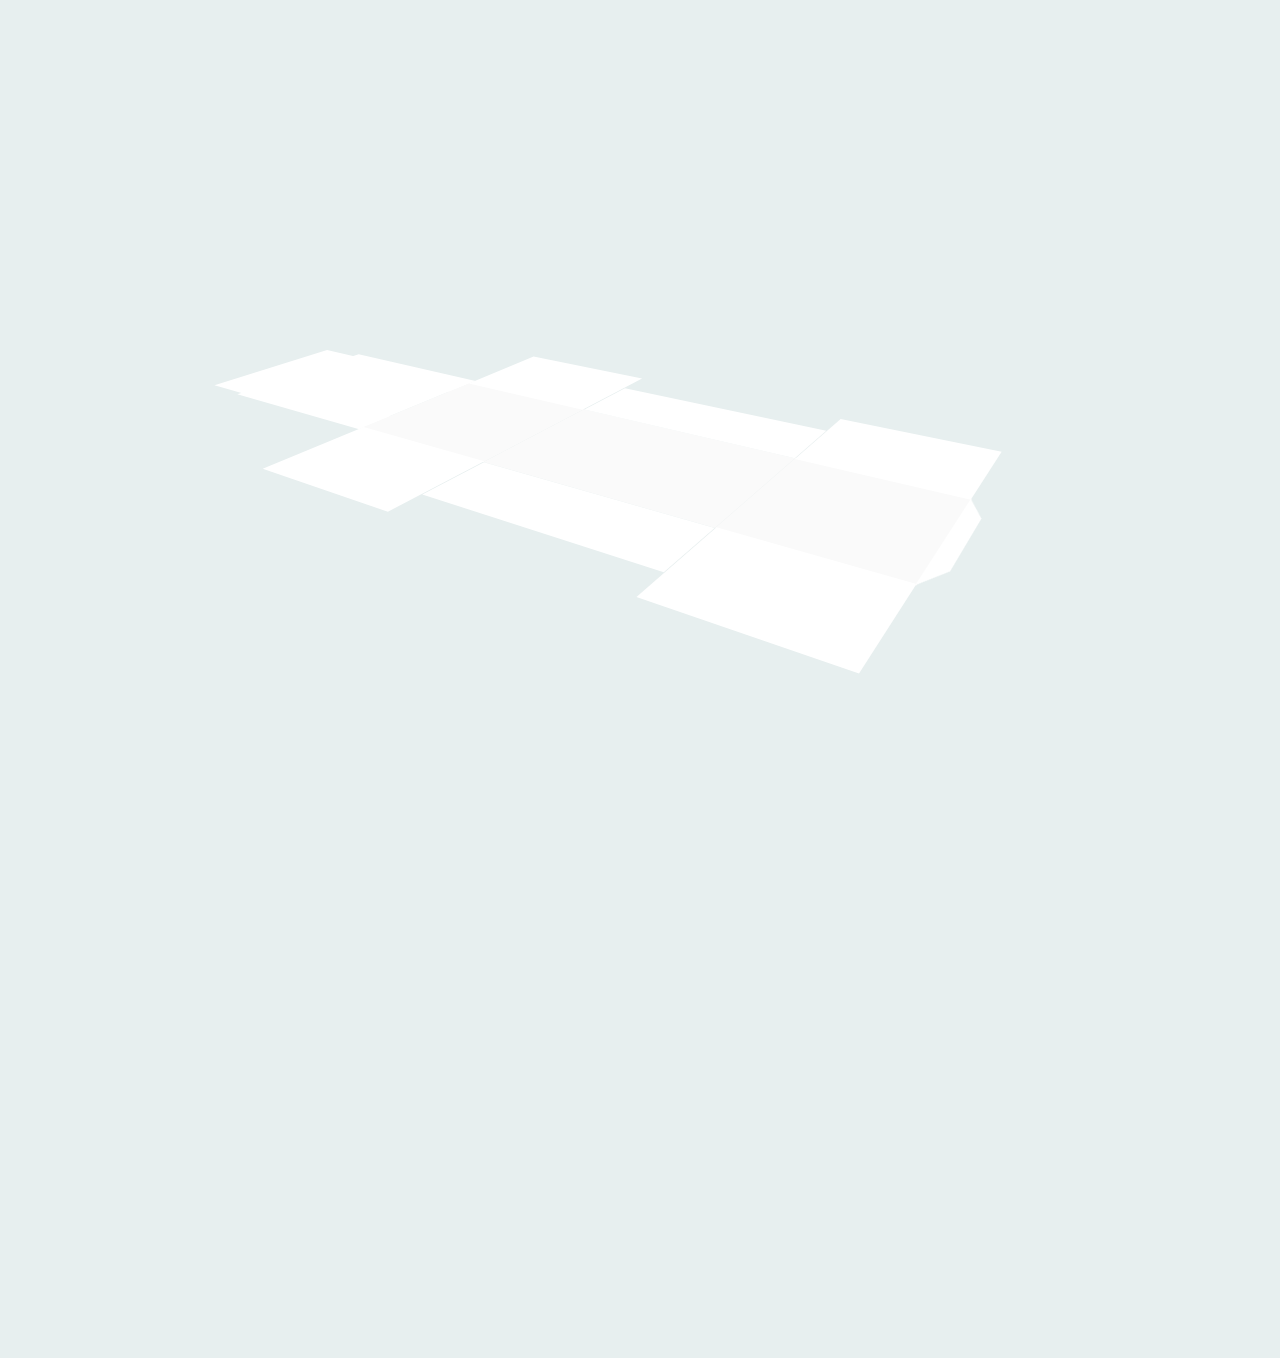
==== box/box.html @ 8218059a "box upload" ====
<!DOCTYPE html>
<html lang="en">
<head>
    <meta charset="UTF-8">
    <meta http-equiv="X-UA-Compatible" content="IE=edge">
    <meta name="viewport" content="width=device-width, initial-scale=1.0">
    <title>Document</title>
    <link rel="stylesheet" href="css/box.css">
</head>
<body>
    <input id="package" type="checkbox"/>
    <input id="one" type="radio" name="size"/>
    <!-- <label class="size-label one" for="one">S</label> -->
    <input id="two" type="radio" name="size">
    <!-- <label class="size-label two" for="two">M</label> -->
    <input id="three" type="radio" name="size"  checked="checked"/>
    <!-- <label class="size-label three" for="three">L</label> -->
    <input id="four" type="radio" name="size"/>
    <!-- <label class="size-label four" for="four">XL</label> -->
    <label class="close" for="package">Close Package</label>
    <label class="open" for="package">Open Package</label>
    <div class="scene">
    <div class="package__wrapper">
        <div class="package__shadow"></div>
        <div class="package">
        <div class="package__content">
            <img class="package__icon package__icon--1" src="img/goat1.png" alt="염소 배받이">
            <img class="package__icon package__icon--2" src="img/goat2.png" alt="염소 뒷다리">
            <img class="package__icon package__icon--3" src="img/goat3.png" alt="염소 앞다리">
            <img class="package__icon package__icon--4" src="img/goat4.png" alt="염소 갈비">
            <!-- <svg class="package__icon package__icon--css" role="img" viewBox="0 0 24 24" xmlns="http://www.w3.org/2000/svg">
            <title>CSS3
                
            </title>
            <path d="M1.5 0h21l-1.91 21.563L11.977 24l-8.565-2.438L1.5 0zm17.09 4.413L5.41 4.41l.213 2.622 10.125.002-.255 2.716h-6.64l.24 2.573h6.182l-.366 3.523-2.91.804-2.956-.81-.188-2.11h-2.61l.29 3.855L12 19.288l5.373-1.53L18.59 4.414z"></path>
            </svg> -->
            <!-- <svg class="package__icon package__icon--html" role="img" viewBox="0 0 24 24" xmlns="http://www.w3.org/2000/svg">
            <title>HTML5</title>
            <path d="M1.5 0h21l-1.91 21.563L11.977 24l-8.564-2.438L1.5 0zm7.031 9.75l-.232-2.718 10.059.003.23-2.622L5.412 4.41l.698 8.01h9.126l-.326 3.426-2.91.804-2.955-.81-.188-2.11H6.248l.33 4.171L12 19.351l5.379-1.443.744-8.157H8.531z"></path>
            </svg> -->
            <!-- <svg class="package__icon package__icon--js" role="img" viewBox="0 0 24 24" xmlns="http://www.w3.org/2000/svg">
            <title>JavaScript</title>
            <path d="M0 0h24v24H0V0zm22.034 18.276c-.175-1.095-.888-2.015-3.003-2.873-.736-.345-1.554-.585-1.797-1.14-.091-.33-.105-.51-.046-.705.15-.646.915-.84 1.515-.66.39.12.75.42.976.9 1.034-.676 1.034-.676 1.755-1.125-.27-.42-.404-.601-.586-.78-.63-.705-1.469-1.065-2.834-1.034l-.705.089c-.676.165-1.32.525-1.71 1.005-1.14 1.291-.811 3.541.569 4.471 1.365 1.02 3.361 1.244 3.616 2.205.24 1.17-.87 1.545-1.966 1.41-.811-.18-1.26-.586-1.755-1.336l-1.83 1.051c.21.48.45.689.81 1.109 1.74 1.756 6.09 1.666 6.871-1.004.029-.09.24-.705.074-1.65l.046.067zm-8.983-7.245h-2.248c0 1.938-.009 3.864-.009 5.805 0 1.232.063 2.363-.138 2.711-.33.689-1.18.601-1.566.48-.396-.196-.597-.466-.83-.855-.063-.105-.11-.196-.127-.196l-1.825 1.125c.305.63.75 1.172 1.324 1.517.855.51 2.004.675 3.207.405.783-.226 1.458-.691 1.811-1.411.51-.93.402-2.07.397-3.346.012-2.054 0-4.109 0-6.179l.004-.056z"></path>
            </svg> -->
        </div>
        <div class="package__side package__side--main">
            <div class="package__flap package__flap--top">
            <div class="package__tape package__tape--top"></div>
            </div>
            <div class="package__flap package__flap--bottom">
            <div class="package__tape package__tape--bottom"></div>
            </div>
            <div class="package__side package__side--tabbed">
            <div class="package__flap package__flap--top">
            </div>
            <div class="package__flap package__flap--bottom">
            </div>
            </div>
            <div class="package__side package__side--extra">
            <div class="package__flap package__flap--top">
            </div>
            <div class="package__flap package__flap--bottom">
            </div>
            <div class="package__side package__side--flipped"><span class="package__direction">
                <?xml version="1.0" encoding="UTF-8"?><svg id="_이어_2" xmlns="http://www.w3.org/2000/svg" viewBox="0 0 245.15 152.66"><defs><style>.cls-1{fill:#fff;}.cls-2{fill:#2a2f89;}</style></defs><g id="_이어_1-2"><g><path class="cls-2" d="M122.59,152.65c-7.89,.05-15.76-.38-23.59-1.27-16.08-1.82-31.73-5.43-46.7-11.72-10.49-4.41-20.29-9.99-28.98-17.4-6.86-5.84-12.65-12.56-16.9-20.55C1.75,92.92-.44,83.55,.07,73.6c.58-11.24,4.55-21.27,11.16-30.3,5.77-7.89,12.97-14.26,21.07-19.66,8.92-5.95,18.55-10.44,28.67-13.95,10.5-3.64,21.28-6.11,32.27-7.66,7.6-1.08,15.24-1.7,22.91-1.93,8.46-.25,16.91-.03,25.34,.72,14.31,1.27,28.33,3.97,41.95,8.61,11.08,3.78,21.59,8.72,31.21,15.44,8.8,6.15,16.42,13.45,22.11,22.64,4.31,6.97,7.11,14.49,8.04,22.65,1.22,10.71-.66,20.88-5.51,30.49-4.14,8.2-9.94,15.09-16.84,21.09-7.88,6.85-16.73,12.15-26.21,16.45-10.15,4.6-20.72,7.88-31.61,10.21-7.58,1.62-15.24,2.75-22.97,3.43-6.35,.56-12.7,.87-19.08,.82Z"/><path class="cls-1" d="M122.6,148.71c-8.67,.02-17.32-.49-25.92-1.58-14.33-1.82-28.3-5.11-41.7-10.58-10.25-4.18-19.84-9.49-28.38-16.59-7.1-5.9-13.07-12.75-17.25-21.03-4.2-8.34-6.03-17.16-5.28-26.5,.88-11.09,5.27-20.72,12.18-29.29,7.02-8.7,15.76-15.31,25.48-20.7,10.68-5.93,22.07-10.06,33.9-13.01,8.77-2.19,17.67-3.64,26.66-4.52,7.98-.78,15.99-1.09,24.01-.94,12.97,.24,25.82,1.57,38.5,4.35,14.05,3.08,27.53,7.73,40.06,14.91,8.85,5.07,16.85,11.22,23.41,19.09,5.98,7.17,10.25,15.19,12.06,24.41,2.13,10.85,.73,21.28-4.04,31.24-4.28,8.95-10.65,16.23-18.27,22.46-9.74,7.96-20.75,13.62-32.5,17.94-10.01,3.68-20.32,6.21-30.85,7.87-8.57,1.36-17.18,2.14-25.86,2.37-2.06,.05-4.12,.09-6.18,.09Z"/><path class="cls-2" d="M227.83,59.47c-1.74-1.88-3.49-3.32-5.39-5.03-3.63-3.27-4.97-4-9.5-5.7-.27-.1-3.56-1.48-4.21-1.56-2.99-.36-6.25-1-9.16-.18,.08-.16,8.19-13.86,8.19-13.86,.26-.44,.51-.72,1.04-.41l.25,.16,.43-.68-6.14-3.65-.4,.66,.19,.12c.43,.33,.31,.62,.08,.99,0,0-4.29,7.24-4.93,8.32l-2.5-12.79c-.09-.69,.16-.7,.68-.45l.39,.2,.39-.69-8-4.74-.4,.68s.07,.06,.26,.18c.64,.41,.18,1.05,.18,1.05l-8.83,14.86s-.37,.8-.99,.41l-.37-.17-.34,.73,6.36,3.75,.38-.72-.25-.14c-.52-.34-.46-.56-.13-1.18l5.74-9.66c.82,4.11,1.59,8.16,2.39,12.14,.2,1,.43,1.99,.61,2.99,.05,.27,.21,.82-.44,.55l-.36-.17-.42,.67c1.23,.75,2.95,1.73,4.23,2.49-.69,.57-1.82,1.49-2.41,2.04,0,0-.16-.12-.55-.44-3.88-3.12-8.08-5.72-12.52-7.96-9.73-4.91-20.04-8.04-30.72-10.05-.38-.07-.8-.14-1.22-.21,0,0-.28-.2-.48-.4-.27-.26-.89-.34-1.23-.24-.26,.08-.63,.24-.63,.24-.67-.12-4.19-.73-5.7-.74,2.2,.59,3.93,1.14,5.07,1.51l-.44,.81c-4.74-1.57-11-3.03-11.91-3.12-1.33-.13-4.65-.3-6.72-.27,.31,.13,.46,.2,.62,.27,5.33,2.26,11.31,5.11,16.44,7.79l-.29,.93c-4.95-2.62-10.7-5.36-15.96-7.61,7.05,4.66,11.47,8.03,15.97,12.15l-.36,.88c-5.83-5.22-12.36-10.07-19.11-14,.89,1.19,2.03,2.73,2.95,3.97l-1.1-.03c-.8-1.15-2.62-3.39-3.5-4.5h-1c-.56,.7-1.72,2.17-2.25,2.88l-.87-.34c.29-.44,1.22-1.59,1.53-2-.76,.38-1.54,.9-2.13,1.27-.31,.19-.55,.33-.55,.33-.76-.61-1.13-.63-2.02-.21-.3,.15-.58,.35-.89,.49-4.7,2.07-9.95,4.58-14.46,7.02h-2.01c6.35-3.5,12.71-6.47,19.48-9.34-1.17,0-6.09,.21-7.21,.43-13.45,2.73-25.95,7.81-37.58,15.07-1.14,.71-2.39,1.58-3.68,2.43,5.25-.76,12.93-1.66,18.31-2.12,0,0,.36-.24,1.21-.8,.66-.44,1.16-.75,2.14-1.4-.28,.48-.39,.57-.52,.89-.09,.24-.14,.42-.15,.67,0,0-.36,.2-.65,.45h.4c-.47,.38-.91,.83-1.25,.82-.88-.03-1.92,.91-2.38,1.26,0,0-.13,0-.52,.02-.51,.04-1.03,.42-1.13,.84-.07,.29-.08,.34-.08,.34-4.39,3.15-7.85,5.99-11.7,9.99,0,0-1.73,.58-1.74,.55,4.37-4.96,9.64-9.08,14.99-12.79-.47,.05-.88,.07-1.13,.1-5.35,.55-11.57,1.26-16.88,2.06l-.25,.07c-1.84,1.42-3.95,3.09-5.65,4.67,.03,.03,.05,.04,.06,.06,.14,.15,.29,.3,.44,.45,2.1,2.24,2.65,4.89,2.09,7.83-.12,.61-.41,1.19-1.11,1.27-.94,.1-1.85,.05-2.66-.62-1.23-1.01-3.07-2.3-4.32-3.29l-2.25,3.04c.23,1.45,.17,3.57,.14,4.92-.01,.53-.04,.73-.04,.73,1.82-.25,3.33-.31,5.13-.45,0,0,.14,.63,.11,.95,0,0-2.81,.22-4.08,.38-.84,.1-1.32,.2-1.32,.2-.19,1.22-.71,1.99-1,2.33-.12,.14-.28,.3-.28,.3,.04,1.87-.55,2.8-1.54,4.13-.65,.87-.89,1.84-1.56,2.93,0,0,.07,1.14,.24,1.91,1.01,4.74,3.46,9.02,6.52,12.85l.3,.36c2.91-1.53,6.96-2.89,9.89-3.83,0,0,.04,.26,.11,.46,.09,.29,.19,.49,.19,.49-3.66,1.12-4.56,1.42-7.22,2.54-1.04,.44-2.31,1.08-2.31,1.08,.64,.79,2.41,2.63,3.45,3.61,6.48,6.1,12.76,10.04,21.15,14.39,.31,.16,1.16,.58,1.16,.58,1.97-.87,5.24-1.77,9.35-2.42-4.78-2.81-8.52-5.4-12.13-8.2-.16-.13-.56-.49-.56-.49l.88-.63s.94,.76,1.11,.89c3.94,3.06,7.99,5.51,12.18,8.12,0,0,2.65-.43,6.42-.78-3.69-3.44-7.08-7.03-10.19-10.91,.59-.09,1.19-.24,1.19-.24,3.21,4.11,6.5,7.48,9.98,10.62,.3,.27,.41,.34,.41,.34,3.41-.27,5.25-.4,8.96-.59,0,0-.11-.14-.42-.72-2.51-4.64-4.35-9.12-6.16-15.13l.94-.49c2.17,7.41,4.18,11.45,6.71,16.23,0,0,.31-.01,.82-.04,1.65-.08,2.73-.06,4.16-.11,4.65-.15,9.3-.11,13.94,.13,1.17,.06,1.52,.02,1.52,.02,.84-1.5,1.71-3.32,2.28-4.43,.23,.39,.44,1.03,.32,1.59-.04,.18-.37,.68-.88,1.75,0,0-.28,.59-.56,1.15,.94,.04,1.37,.07,2.33,.15,0,0,.38,.58,1.14,1.08-2.34-.27-4.08-.25-4.08-.25-2.1,3.76-4.56,7.59-7.18,11.01-.32,.42-1.11,1.33-1.43,1.75,.48-.26,.67-.36,.87-.48,4.96-3.06,9.72-6.39,14.22-10.09,.21-.17,.54-.44,.54-.44,.38-.13,.93-.08,1.38,.25-4.69,3.83-7.85,6.23-13.45,9.77,1.03-.41,1.23-.52,1.43-.61,5.09-2.22,10.09-4.62,14.98-7.24,.27-.15,.53-.33,.87-.32,.85,.03,1.57-.32,2.26-.76,.31-.2,.78-.36,1.26-.11-6.95,3.94-14.26,7.31-21.53,10.47,2.18-.1,4.34-.11,5.94-.29,3.03-.33,8.14-1.91,11.48-2.91l.15,1.05s-.04,0-.48,.12c-1.04,.29-1.85,.54-3.86,1.05,2.8-.25,4.47-.51,4.47-.51,0,0,0,.05,.12,.51,.24,.94,.64,1.82,1.28,2.57,1.02,1.2,2.47,1.46,3.79,.62,.72-.46,1.41-.99,2.06-1.55,.6-.51,.98-.99,1.02-1.96,.02-.39,.29-.35,.31-.92,.03-.62,.25-.78,.34-.84,.29-.18,.61-.2,1.33-.35,2.91-.61,6.49-1.58,9.34-2.44,0,0,.12-.54-.43-1.13-.67-.72-1.44-1.05-2.3-1.49-.44-.22-.65-.28-.65-.28-3.63,1.77-5.3,2.44-7.45,3.31,0,0-.54-.21-1.63-.34,2.76-1.16,5.33-2.24,7.88-3.52-1.35-.38-2.43-.61-3.97-1.01,1-.57,1.76-.67,1.76-.67,.94,.44,.94,.58,1.66,.57,.45,0,1.27,.32,1.77,.61,0,0,.17-.13,.51-.31,1.61-.86,3.24-1.67,4.83-2.56,7.36-4.14,14.22-8.94,19.94-15.24,.4-.45,.5-.55,.5-.55-3.08-1.37-7.21-2.95-10.8-3.93,0,0,0-.21,.08-.47,.08-.24,.2-.42,.2-.42,3.05,.77,7.1,2.24,11.1,4.08,0,0,.06-.03,.29-.31,2.88-3.53,6.43-9.17,6.86-15.64,.42,.36,1,1.06,.92,1.46-.22,1.07-.4,2.64-.72,3.68-1.12,3.67-3.2,7.41-5.85,10.69-.45,.55-.51,.64-.51,.64,2.19,1.13,4.16,2.36,6.03,3.92,0,0-.13,.13-.25,.24-.21,.19-.41,.41-.41,.41-2.65-2.19-6.02-3.83-6.02-3.83-5.32,6.01-13.26,12.6-25.56,18.67,1.2,.57,1.95,1.02,2.67,1.84,.48,.55,.57,1.23,.57,1.23,0,0,1.27-.4,1.78-.58,.35-.12,.69-.23,1.04-.35,7.07-2.44,13.84-5.52,20.12-9.61,.37-.24,.71-.61,1.12-.7,.5-.12,.6,.59,.93,.78,.17,.1,.55,.09,.77,.61,.31,.72,.35,1.14,.94,1.76,.6,.63,.32,1.36,.07,1.89-.05,.1-.21,.69-.21,.85,.41-.21,.71-.47,1.01-.77,.22-.22,.24-.53,.28-.75,.04-.25,.22-.53,.22-.53,0,0-.25-.41-.53-.81s-.84-1.35-.96-1.8c-.21-.8-.29-.65-.94-1.05-.79-.5-.85-1.33-.21-2.03,.23-.25,.49-.48,.77-.66,.59-.4,1.05-.59,1.05-.59-.29-.97,1.4-2.73,2.2-3.44,.33-.29,.42-.4,.42-.4-.17-1.27-.19-2.86-.16-3.89,.03-1.18,.26-1.51,1.08-1.9,.6-.28,.84-.76,.87-1.44,.06-1.14,0-2.59,.28-3.8,.82,2.87,.35,3.24,1.38,3.74,.22,.11,.12,.65,.13,.89,.01,.34-.01,.61,.12,.94,.5,1.21,.47,2.32,.21,3.55-.12,.55-.18,.9-.18,.9,1.66-.2,1.94,.04,2.12,1.05,.14,.75,.08,1.57,.12,2.33,0,.16,.02,.46,.02,.46,.99,.09,1.17,.66,1.38,1.33,.53-.45,.75-.71,1.24-1.1,.36-.29,.5-.43,.9-.69,0,0,.03-.51,.15-.66,.16-.21,.41-.21,.46-.3,.46-.8,.72-1.34,1.04-2.33,0,0-.76-.41-1.98-.78s-2.58-2.25-1.31-3.72c.39-.45,.84-.86,1.24-1.36-.5-.17-1.05-.33-1.51-.51-1.77-.67-2.15-1.33-2.05-3.21,.04-.72-.15-1.17-.68-1.66-1.43-1.33-1.47-1.99-.42-3.68,.07-.11,.21-.23,.19-.33-.15-.88,.55-1.29,1.01-1.82,.35-.4,1.11-.41,1.47-.09,.88,.75,1.58,.97,1.5,2.57l-.02,.51s.83,.16,1.02,.22c1.88,.67,2.51,1.91,.88,3.49,0,0,.04,.16,.16,.42,.56,1.26,1.08,2.54,2.37,3.29,.38,.22,.67,.58,1,.87,1.76,1.52,2.77,2.6,3.48,4.89,.5,1.62,.55,2.58,.55,2.58,0,0,.75,.58,.96,.98s.04,1.82,.04,1.82l.82,.26s.02-.34,.02-.52c.04-1.49,.28-1.76-.97-2.81-.15-.13-.09-.43-.15-.83-.06-.35-.29-.75,0-1.06,1.18-1.29,2.46-2.53,4.24-2.97,1.53-.37,2.52-1.3,3.09-2.72,1.07-2.65,2.48-5.1,4.05-7.48,.5-.76,.73-1.6,.7-2.52-.09-2.45-.09-4.91-.26-7.35-.08-1.1-.1-2.35,.19-3,.13-.28,1.03-1.19,1.82-1.76,.84-.6,1.32-1.4,1.48-2.4,.45-2.75-.11-5.24-2.04-7.32Zm-33.21-6.98c2.45-2.06,5.17-3.69,8.09-5,1.23-.55,2.44-.36,3.67-.06l.44,.13s-.42,.92-.49,1.07l.95,1.13s2.84-.05,4.01,.21l-1.1,1.25c-.94,.38-3.37,.52-4.39,.53-.51,0-.9-.35-1.34-.62,0,0-1.05-.16-1.76-.19-2.27-.09-4.53,.34-6.52,1.26-.33,.15-.78,.37-1.04,.64-.38,.38-.14,.73-.14,.73,.23,.34,.58,.74,.58,.74,2.92-1.42,6.7-1,7.48-.43-.7,.71-3.89,.42-6.43,.96-.78,.17-1.47,.45-2.08,1-.78,.72-1.73,1.49-2.67,2.07,.28-3.02,1.13-4.07,2.73-5.42Zm-64.71-15.05c1.2,1.89,2.93,4.77,3.99,6.75,0,0,.07,0,.53,.01,2.89,.08,6.14,.2,9.27,.46l-.23,.66c-2.47-.13-4.87-.29-9.21-.4,.38,.77,.71,1.44,1.08,2.17l-1.19-.42c-.33-.79-.9-1.79-.9-1.79h-2.88l-.93-.74c1.1,0,2.33,.02,3.42,.02-1.38-2.57-2.55-4.43-3.59-6.05l.64-.67Zm-15.28-4.74c.07,.76-.34,1.17-1.61,1.12,.6-.42,1.17-.82,1.61-1.12Zm-7.8,5.65c-.16,.22-.47,.72-.54,1.08-.07,.33-.16,.6-.25,.69-.45,.44-.9,.81-1.36,1.18l-1.46,.03c1.19-.98,2.6-2.15,3.61-2.98Zm45.88,79.87c.28,0,.53,.13,.68,.23,.22,.14,.26,.29-.07,.56-.71,.56-.38,.82-.53,1.27-.14,.41-.53,.73-.47,1.15,.08,.57-.31,.87-1.43,1.82s-1.95,1.03-2.72,.65c-.31-.15-.58-.37-.79-.64-.71-.94-1.06-1.95-.99-3.38-.04-.68,.05-.99-.2-1.88s.13-1.01,.71-.76c.51,.21,.91,.44,1.4,.84,.58,.48,1.3,.71,1.91,.37,.2-.11,.88-.07,1.56-.1,.32-.01,.64-.11,.93-.11Zm23.55-34.47c.04,.52,.05,1.04,.09,1.56,.14,2.12-.26,1.93-.6,2.84-.26,.69,.28,.8-.88,2.06-.18,.19-.24,.43-.31,.7-.37,1.62-.97,3.12-2.07,4.41-.52,.61-.93,1.32-1.42,1.96-.37,.49-.77,.96-1.47,.79-.07-.02-.39-.08-.4-.05-.47,1.43-1.44,.9-1.56,1.95-.14,1.17-.47,1.25-.87,1.68-.6,.65-1.23,1.2-1.3,2.15,0,.14-.29,.39-.41,.48-.6,.47-.9,.58-1.24,1.18-.06,.11,.02,.54-.33,1.03-.59,.8-1.15,2-1.44,2.68-.13,.31-.06,1.04-.25,1.28-.33,.41-.58,.43-1.75,.36-.61-.03-1.17,.3-1.17,.3-.08-.29-.11-.39-.29-.44-.29-.07-1.63,0-2.23,.53-.87,.78-1.03,.75-1.74,.78-.54,.03-.92,.53-1.36,.8-.76,.47-1.14,.5-1.56-.28-.27-.51-.57-.59-.66-1.03-.07-.36-.41-.37-.65-.37-.46,0-.84,.23-1.22-.23-.23-.28-.62-.5-.96-.3-.28,.16,.03,.52-.37,.53-1.19,.04,.32,.2-2.03,1.01-.58,.2-1.17-.25-1.66-.58-.41-.28-.84-.53-1.22-.85-.64-.55-1.37-.7-2.18-.67-.17,0-.47,.3-.63,.19-.06-.05,.08-.41-.04-.47-.94-.51-1.43-1.15-1.85-1.1-.77,.1-.89-.16-.82-.73,.03-.27-.04-.59-.27-.71-.91-.49-.75-1.39-.67-2.13,.12-1.15-.16-1.8-1.3-2.25-1.19-.47-2.29-1.28-1.98-2.89,.08-.44-.28-.37-.46-.7-.09-.16,.04-1.39-1.45-.76-.49,.21-.31-.39-.23-.58,.23-.55,.55-1.06,.66-1.66,.11-.61,.07-1.14-.61-1.39-.65-.24-1.16,.09-1.51,.65-.46,.74-1.03,1.2-1.86,1.48-.36,.12-.6,.48-.82,.77-.26,.35-.59,.83-1,1.14-.07-.67,0-.99-.81-1.67-.5-.42-.82-.78-1.25-1.23-.26-.27,0-.68-.41-.79-.48-.13-.36-.66-.78-.84-.88-.37-.53-1.08-.68-1.29-.53-.74-2.65-1.77-4.16-1.91-1.01-.09-1.86-.49-2.82-1.12-1.3-.85-2.38-.96-3.82-.59-1.39,.35-2.03,.58-3.1,.74-1.54,.22-2.18,.61-3.19,1.14-1.75,.93-3.26,1.33-4.47,1.21-1.3-.13-1.46,.35-2.74,.67s-1.37,.74-1.9,.83c-.72,.13-1.21,.55-1.68,1.18s-.58,.06-1.41,1.37c-.49,.77-1.49,.76-2.29,.77-.76,0-1.83-.14-2.59-.11-.89,.04-1.53-.12-2.25,.09-.31,.09-.47,.43-.92,.76-.57,.41-1.09,.45-1.84,.73-.43,.16-.58,.56-1.19,.72-.75,.19-1.18,.59-1.53,.98-1.03,1.13-2.04,1.35-3.38,1.11-1.08-.2-2.05,.16-3.27-.07-.14-.03-.32,.1-.48-.07-.39-.41-.04-.43-.22-.56-.31-.21-.54,0-1.14-.53-.21-.18-.42-.26-.48-.44-.08-.24,.06-.18,.11-.33s-.02-.44,.11-.54c.35-.29,.41-.72,.27-1.27-.04-.17-.13-.31-.18-.48-.08-.31,.17-.16,.15-.39-.01-.16-.12-.26-.12-.44,0-.76-.21-.42-.22-.71,0-.19,.2-.09,.2-.31,0-.33-.15-.17-.16-.4-.03-.54,.04-1.33-.02-1.41-.1-.12-.45-.21-.74-1.65-.02-.08-.26-.14-.34-.17-.65-.24-1.23-.38-1.14-1.15,.02-.21-.69-.07-.83-1.88-.14-1.83-.62-2.61-1.36-2.99-.25-.13,.1-.53-.15-.75-1.43-1.28-.57-1.17-1.06-1.84-.74-1-.87-1.17-1.24-1.73-.48-.71-.93-2.03-1.68-2.36-.12-.05-.11-.77,0-.77,.48,.03,.73-.04,.7-.35-.05-.55,.16-.69,.16-1.05,0-.57-.38-.48-.46-.83-.07-.31,.13-.68-.06-.71-.41-.05-.26-.44-.5-.77-.26-.37-.26,.08-1.03-.75-.14-.15-.15-.29-.25-.42s-.34-.2-.38-.36,.12-.27,.13-.45c.03-.34-.39-.19,.05-1.11,.62-1.32,.04-1.73,.07-3.73,0-.21-.1-.59-.16-.78-.22-.67,.11-.86,.79-.96,1.01-.14,1.22-.15,1.44-1.02,.06-.25,.33-.18,.57-.33,.25-.16,.42-.48,.66-.57,.7-.27,.94-.56,1.94-1.08,.26-.13,.16-.55,.35-.77s.7-.17,.85-.4c.5-.79,1.46-.87,2.3-1.03,2.16-.41,2.25,.02,3.18-.64,.41-.29,1.01-.4,1.43-.68,.72-.49,1.11-.71,1.9-.65,1.25,.1,1.12-.44,1.9-.5,1.13-.08,1.35,.02,2.3-.52,.29-.16,.69-.24,1.01-.4,.35-.17,.48-.46,.77-.68,.3-.22,.78-.21,.68-.54-.15-.5,.43-.42,.46-.75,.06-.62,.37-.85,.58-1.32,.36-.81,.55-1.55,1.21-1.88,.22-.11,.06-.33,0-.5-.16-.49-.15-.99,.11-1.44,.2-.34,.53-.57,.72-.91,.1-.18-.15-.35-.08-.43,.06-.07,.47,.15,.42-.44-.02-.23,.45-.25,.68-.12,.23,.12,.37,.33,.56,.51,.35,.34,.76,.4,1.17,.24,.42-.17,.7-.7,.59-.97-.28-.7,.26-.92,.64-1.12,.65-.35,1.32-.76,1.34-1.4,0-.25,.37-.39,.42-.62,.04-.17-.1-.35-.1-.54,.01-.31,.41-.42,.69-.49,.74-.18,1.02-.69,1.06-1.46,.03-.55,.4-.79,.88-.81,.66-.03,.75-.22,1.08-.54,.97-.95,2.55-1.56,3.88-1.01,.95,.39,1.94,.91,2.29,1.42,.11,.16-.01,.4,.27,.56,.34,.2,.63,.41,.9,.41,1.12-.01,2.45,.01,3.55-.19,.47-.09,.86-.38,1.14-.77,.2-.28,.4-.66,.14-.94-.25-.26-.62-.61-.51-.75,.26-.34,.51-.53,.47-.83-.06-.36,.17-.28,.35-.36,.17-.08,.26,0,.4-.1,.13-.1,.18-.27,.44-.48,.49-.4,.58-.88,.54-1.3-.07-.81,.17-.82,1.79-1.65,.63-.32,1.37-.33,2.08-.27,.21,.02,.42-.01,.62-.03,1.31-.13,1.79-.66,1.85-1.78,.03-.48,.22-.46,.62-.47,.75-.02,.43,.34,.64,.37,.07,.01,.1-.24,.17-.24,.33,.02,.69,.05,.86,.23,.82,.89,1.69,.78,2.71,.83,.78,.04,1.19,0,1.82,.67,.55,.59,1.7,.82,2.51,.84,1.2,.02,2.4,0,3.6,0,.28,0,.6-.08,.73,.28,.11,.29-.04,.5-.28,.66-.17,.11-.22,.28-.24,.47-.04,.39-.25,.6-.65,.66-.62,.08-.89,.53-.97,1.08-.13,1.01-.41,1.91-.7,2.96-.31,1.13-.02,1.92,.95,2.57,.35,.23,.71,.45,.94,.81,.36,.54,.85,.91,1.42,1.2,1.36,.71,2.68,1.5,4.16,1.98,.27,.09,.55,.2,.77,.37,1.06,.82,2.24,1.42,3.43,2,.26,.13,.58,.13,.58,.53,0,1,1.42,1.23,2.58,.72,.15-.07-.21-.36,.03-.57,.13-.12,.33,.09,.51-.08,.46-.44,1.29-1.17,1.29-1.17-.02-.91,.34-.83,.55-1.29,.07-.15-.07-.27,.03-.39,.9-1.12,.8-1.4,1.07-2.51,.11-.47,.39-.48,.49-1.13,.18-1.2-.01-2.36,.22-3.94,.13-.89-.24-.77-.16-1.17,.01-.08,.14-.28,.24-.59,.13-.4,.15-.89,.16-1.13,0-.14,.26-.48,.34-.61,.17-.26,.68-.67,.68-.67-.51-.16-.23-.41-.45-.71-.06-.08,.02-.46,.1-.48,.32-.12,.52-.34,.65-.62,.08-.16,0-.42,.06-.61,.05-.16,.17-.17,.25-.31,.1-.19,.1-.53,.21-.71,.06-.11,.21-.37,.37-.32,.1,.03,.2,.22,.22,.32,.54,2.12,.72,1.39,1.29,2.09,.27,.32,.63,.87,.57,1.3-.02,.19,.32,.58,.49,1.12s.24,1.24,.25,1.73c0,.94,.15,1.75,.57,2.57,.32,.64,.76,1.06,1.62,.85,1.08-.26,2.48,.7,2.88,1.94,.35,1.09,.69,2.19,.68,3.36,0,.95,.4,1.77,.83,2.57,.45,.84,.82,1.33,.72,3.13-.04,.71,.27,.39,.29,.95s.19,1.43,.53,2.07c.19,.35,.45,.44,.77,.47,.43,.03,.78,.06,1.09,.29,.52,.38,.04,.28,.49,.67,.16,.14,.38,.12,.76,.43s-.04,.79,1.16,1.02c1.33,.26,2.31,.93,2.58,2.38,.03,.16,.16,.35,.29,.45,.74,.55,1.28,1.71,1.4,2.56,.23,1.68,.52,1.95,2.56,2.74,1.22,.47,.99,.57,1.05,1.25s.38,.69,.48,1.05c.12,.43,.08,1.07,.3,1.4,.13,.2,.45,.07,.59,.24,.21,.25-.11,.58,.54,1.01,.52,.35,.55,.83,.67,1.34,.16,.66,.76,1.04,1.23,1.48,1.39,1.3,1.86,2.9,1.34,4.69-.36,1.24-.12,2.42-.03,3.62Zm3.12-15.97c3.37,7.69,2.06,15.1-2.51,21.44,.31-.94,.47-2.66,.47-2.66,1.99-3.37,3.17-7.54,2.9-11.51-.17-2.45-.95-4.71-1.78-6.82-.16-.41-.29-.57-.29-.57-1.63-.13-4.45-.31-6.31-.42,0,0-.47-.55-.96-.88,.6,0,2.95,.08,3.47,.1,1.61,.08,3.29,.2,3.3,.2,0,0-.26-.54-.37-.74-1.68-3.01-3.76-5.56-6.14-8.02-3.7-3.82-8.05-7.3-12.45-10.36-.31-.21-.78-.53-.78-.53,0,0-.23-.72-.41-1.37,6.27,.44,13.06,1.32,17.93,2-.44-.34-.71-.57-1.03-.79-7.04-4.78-14.61-8.54-22.54-11.58-.56-.21-.86-.32-.86-.32-.45-.75-.99-1.18-1.27-1.43,1.17,.44,2.46,.85,3.62,1.31,8.47,3.34,16.93,7.83,24.32,13.19,0,0,2.25,.31,2.66,.38,4.54,.78,9.19,1.62,13.71,2.61-.34,.29-.73,.66-.73,.66,0,0-.36-.11-.63-.17-4.28-.94-11.94-2.27-13.61-2.47,1.52,1.16,2.86,2.34,4.18,3.52,2.3,2.06,4.41,4.29,6.3,6.74,.14,.18,.3,.37,.38,.58,.13,.34,.04,.48-.11,.68s-.33,.32-.33,.32c-3.56-4.75-6.59-7.58-11.23-11.23-.81-.64-1.26-.99-1.26-.99-4.85-.71-9.08-1.25-17.97-2.11,1.58,1.16,3.1,2.24,4.58,3.37,4.49,3.44,8.67,7.2,12.08,11.76,1.1,1.46,2.09,3,2.9,4.63,.18,.36,.21,.44,.21,.44,2.88,.18,6.09,.42,9.15,.75,0,0,.21,.52,.35,.98-3.04-.22-5.32-.46-8.95-.69Zm22.54,8.83c-1.48,.8-3.09,1.23-4.75,.92-2.39-.44-3.47-2.24-4.05-4.39-.46-1.7-1.37-3.15-2.45-4.48-.86-1.06-.96-1.29-1.49-2.53-.38-.88-.36-1.3-.28-1.66,.14-.63,.76-1.04,.76-1.04-.4-.81,.05-1.37,.48-1.87,.25-.3,.5-.58,.87-.75,.59-.27,1.23-.43,1.16-1.35-.04-.45,.64-.56,1.04-.68,.7-.22,1.57-.19,2.37-.27-.96-.68-.62-1.33,.18-1.9,1.12-.8,2.44-.86,3.74-.95,.7-.04,3.02,.03,3.02,.03l.08,.4c.11,.63,.23,1.26-.39,1.71-.19,.13-.41,.25-.64,.29-1.01,.18-1.77,.77-2.4,1.51-1.41,1.65-3.09,3.54-4.72,4.96-1.95,1.7-1.69,3.65-1.63,6.25,0,.36,.29,.61,.57,.81,1.07,.79,2.13,1.59,3.22,2.35,.78,.54,1.67,.7,2.61,.63,.96-.06,1.47-.74,1.88-1.48,.49-.87,.72-1.84,.92-2.81,.05-.25,.04-.51-.08-.76-.4-.81-2.33-2.28-2.63-2.4-.24-.1-2.41-.5-3.08-.36-.88,.19-1.23,.76-1.13,1.67,.14,1.26,.71,2.21,1.79,2.86,.3,.18,.59,.3,.83-.01,.24-.31-.13-.45-.27-.63-.45-.55-.93-1.07-1.16-1.75-.17-.53-.06-.8,.61-.96,.32-.07,1.19-.15,1.45,.04,1.7,1.24,2.28,1.96,1.93,3.49-.04,.18,0,.86-.01,1.04-.07,.72-1.49,1.21-2.2,.93-1.52-.59-2.78-1.1-4.51-2.49,0,0-.01-.35,0-.8,.03-1.29,.27-2.54,.81-3.72,.52-1.14,1.33-1.54,2.55-1.16l.65,.25c.41-1.01,1.18-2.72,1.62-3.72,.19-.44,.47-.81,.99-.7,.56,.12,1.11,.34,1.21,1.04,.11,.7,.22,1.39,.32,2.09,.19,1.26,.44,2.47,1.17,3.59,.86,1.31,1.38,2.81,1.47,4.4,.11,1.96-.7,3.44-2.44,4.37Zm23.42-3.81c-.8,1.4-.53,4.96-.58,7.5-.02,1.01,.04,2.01-.63,2.86l-.14,.17s.05,.47,.06,.67c.01,.83-.08,1.6-.99,1.92-.27,.09-.37,.13-.37,.13,0,0,.01,.34,0,.75-.01,2.6-1,3.31-3.54,2.26-.67-.28-1.31-.53-1.97-.83-.66-.3-1.33-.74-2.02-1.25,.1,1.56,.79,2.59,1.99,3.29,.36,.21,.71,.45,1.09,.62,.71,.31,.67,.62,.2,1.19-.89,1.06-1.76,1.43-3,.6-1.65-1.11-2.54-2.55-2.45-4.65,.13-3.26,.13-6.52-.3-9.76-.11-.84-.44-1.61-.82-2.35-1.38-2.71-2.85-5.35-5.56-7.01-.28-.17-.35-.2-.35-.2,.55-2.23,.76-4.94,.5-7.21-.04-.38-.05-.5-.05-.5,2.47,.64,4.45,1.66,5.75,3.51,.87,1.24,1.83,2.41,2.86,3.52,.68,.73,.53,1.64,.59,2.52,.02,.33-.18,.79,.38,.92,.57,.13,1.08,.21,1.49-.36,.15-.21,.25-.46,.36-.69,.42-.85,1.16-.73,2.03-.73,.8,0,1.17-.55,1.85,.09,.57,.53,.88,1.41,.88,1.41,0,0,.73-.36,1.23-.38,.95-.05,1.9,1.29,1.49,2.01Zm2.56-5.27l-1.76-.05c-1.31-.03-2.57-.35-3.81-.79-1.26-.45-1.5-.96-1.03-2.21,.29-.76,.44-1.48-.04-2.23-.36-.56-.78-.77-1.44-.62-1.37,.29-2.52,.61-3.91,.82-1.73,.26-3.62,.04-5.02-1.15-.45-.38-.8-.82-.83-1.45-.03-.63-.36-.85-.98-.78-.4,.04-.93,.03-1.33,.03,.23-.43,.39-.75,.5-.95,.22-.38-.08-.53-.08-.53-.36-.21-.84-.45-1.19-.02-.3,.39-.54,.83-.85,1.22-.56,.72-1.18,.76-1.71,.37-.59-.44-.37-.97-.1-1.47,.22-.41,.49-.79,.77-1.23-.39-.03-.94,.09-1.28,.22-.64,.26-.57-.17-.56-.68s.15-1.31,.37-1.92c0,0,1.04-1.2,2.65-1.58,.8-.18,1.53,.4,1.99,1.68,0,0,.73-.04,1.13-.08,1-.08,1.34,.03,2.09,.78,.67,.67,1.5,.64,2.32,.21,.41-.22,.81-.47,1.2-.73,.24-.16,.62-.29,.49-.7-.13-.38-.46-.62-.85-.59-1.8,.13-3.65-.24-3.65-.24,0-1.76,.56-2.13,1.32-1.92,1.01,.29,1.94,.41,3.01,.13,.66-.17,1.22,.18,1.75,.53,1.81,1.18,3.26,2.77,4.81,4.24,1.88,1.77,3.71,3.6,5.55,5.41,1.08,1.06,1.71,2.12,.47,6.27Z"/><path class="cls-2" d="M31.78,95.6c.27-.32,.27-.83,.46-1.44,.18-.56,.19-1.27,.03-1.52-.16-.26-.32-.63-.67-.58-.37,.06-.35,.47-.39,.77-.15,1.27,.02,1.57-1.97,1.43,.19-.32,.6-.72,.75-1.05,.16-.36,.37-.96,.17-1.12,0,0-.91-.05-1.32,.18-.17,.1-.31,.28-.43,.44-.16,.2-.27,.49-.51,.41-.9-.33-1.82-1.53-1.86-1.77-.01-.12,.13-.26,.2-.36,.43-.67-.04-1.07-.45-1.47-.23-.22-.57-.16-.63,.14-.14,.74-.23,.65-.69,.4-1.09-.6-1.92-1.79-2.5-2.85-.24-.45-.18-.71,.14-1.01,.29-.27,.62-.47,.99-.61,.19-.07,.38-.1,.47-.35,.27-.72,.81-1.27,1.32-1.83,.79-.88,1.12-1.9,.95-3.03-.21-1.37,.18-2.48,1.01-3.56,1.43-1.88,.75-3.42-1.59-3.75-.41-.06-.84-.06-1.25,0-.47,.07-.92,.3-1.08,.79-.16,.48,.2,.79,.53,1.04,.37,.28,.54,.62,.48,1.08-.21,1.53-.11,3.07-.12,4.61,0,1.25-.56,2.2-1.71,2.76-1.09,.53-2.33,1.01-3.53,1.18-1.49,.2-2.26-.47-3.4-1.67-.77-1.07-1.32-1.23-1.3-1.88,.01-.48-.77-3.34-.21-4.61,.22-.5,.57-.67,.57-.81,.03-1.05,.11-1.51,.33-1.95,.3-.64-.05-1.6,.78-1.17,0,0-.05-.25-.08-.36-.06-.24-.07-.46,.02-.69,.31-.77,.64-.85,.89-1.76,0,0,.02-.18,.41-.16,.23,0,.04-.19,.12-.51,.08-.29,.51-.29,.41-.87-.09-.52,.05-1.06,.3-1.49,1-1.73,.76-3.13,.97-4.99l.3,.02c-.26-3.3,1.4-4.64,2.84-5.6,2.61-1.74,5.7-2.71,8.94-2.68,1.11,.01,1.69-.2,2.4-.76,.45-.35,.96-.56,1.53-.29,1.28,.6,2.22,1.54,2.72,2.88,.18,.48,.12,.9-.4,1.2-.68,.39-1.22,.98-1.94,1.3-.44,.2-.5,.58-.42,.99,.25,1.28,.56,2.54,1.11,3.73,.17,.36,.39,.73,.66,.97,.48,.43,1.2,.65,1.27,.53,0,0-.52,1.18-.68,1.89-.85,3.78-1.04,6.08-1.35,9.14-.23,2.32-.2,2.12-2.84,4.63-.15,.14-.43,.18-.65,.23-.83,.2-1.24,.64-1.3,1.44-.07,.83,.27,1.39,1.1,1.67,.49,.17,1.01,.27,1.52,.33,4.34,.57,8.51-.03,12.55-1.74,1.56-.66,2.76-1.62,3.55-3.12,.78-1.5,1.5-3.03,2.51-4.41,.5-.68,.66-1.52,.64-2.38,0-.24-.06-.66-.06-.66,.75-.26,1.14-1.31,1.29-2.09,.48-2.44,.52-4.86,.03-7.26l.2-.28c-.53-.97-1.04-2.64-1.14-3.25-.2-1.19,.29-1.57,1.46-1.23,1.26,.36,2.3,.91,3.33,1.66,1.5,1.09,3.01,2.27,4.74,3.57,.18,.14,1.31,.27,1.61,.08,.28-.18,.35-.63,.41-1.16,.38-3.45-1-6.29-4.05-7.95-2.35-1.27-4.92-1.98-7.38-2.98-2.13-.87-4.34-1.46-6.64-1.7-1.22-.12-2.44,.04-3.66-.22-2-.43-3.91-.58-5.85,.62-1.8,1.11-3.86,1.81-5.82,2.66-1.18,.51-2.13,.83-3.43,.84-3.62,.04-7.05,2.13-9.03,4.83-1.03,1.41-1.42,3.21-1.49,5.03-.06,1.57-.07,2.22-1.1,4.56s-2.03,4.83-2.84,7.39c-.6,1.89-.87,3.83-.56,5.79,.44,2.83,2.13,4.73,4.68,5.95,1.44,.68,2.86,1.39,3.9,2.67,1.45,1.79,3.18,3.32,4.81,4.92,1.06,1.04,2.17,2.04,3.58,2.62,.98,.4,1.85,.25,2.38-.37Zm4.93-35.29c-.62-.54-.65-1.01-.1-1.6,.21-.22,.46-.43,.73-.58,2.19-1.21,4.48-2.08,7.03-2.03,.57,.01,1.13,0,1.89,0-.71,.78-1.4,1.25-2.1,1.69-1.56,.96-3.06,1.97-4.36,3.27-.24,.24-.52,.44-.8,.63-1.01,.67-1.83,.54-1.86-.78,0-.33-.24-.43-.43-.59Zm14.01,12.09c-.05,.62-.35,1.14-.73,1.61-.76,.94-1.69,1.7-2.54,2.55-.3,.29-.59,.59-.85,.92-.13,.16-.43,.31-.23,.57,.18,.24,.49,.22,.72,.12,.4-.17,.77-.39,1.15-.59-.71,1.35-1.72,2.25-3.1,2.86-1.7,.76-3.38,1.49-5.21,1.87-1.26,.26-2.5,.33-3.79-.03-.7-.2-1.44-.3-2.12-.61-.51-.23-.64-.59-.29-1.06,.31-.42,.59-.86,.71-1.38,.05-.22,.19-.29,.37-.35,1.72-.62,2.29-1.98,2.42-3.66,.16-2.05,.29-4.1,.54-6.14,.16-1.26,.65-2.45,1.46-3.46,.28-.35,.34-.64,.24-1.05-.2-.9-.27-1.78,.7-2.34,.06-.03,.11-.11,.13-.18,.38-1.43,1.56-2.06,2.73-2.62,1.55-.74,3.15-1.36,4.74-2.02,.64-.27,1.04,.08,1.33,.61,.45,.83,.58,1.74,.57,2.65-.03,2.52,.21,5,.74,7.46,.13,.61,.13,1.25,.07,1.87-.08,.89-.39,1.22-1.28,1.25-.43,.02-.71,.16-1.01,.46-1.97,1.95-4.38,3.26-6.8,4.55-1.1,.59-2.25,1.13-3.09,2.1-.18,.2-.49,.45-.31,.73,.15,.23,.48,.09,.74,.05,.74-.11,1.44-.12,2.09-.41,.14-.06,.01-.3,.15-.36,1.6-.71,2.18-1.18,3.07-1.87,1.23-.96,2.36-2.05,3.55-3.07,.74-.63,1.58-1.09,2.46-1.51,.56-.27,.69-.02,.65,.47Zm4.18-20.11c2.8,.44,5.03,1.92,6.92,3.93,.84,.89,.99,2.09,1.07,3.3-.05,.33,.14,.78-.25,.98-.38,.19-.7-.13-.97-.35-2.11-1.78-4.41-3.34-6.32-5.35-.47-.49-.94-.99-1.17-1.64-.22-.64,.04-.97,.71-.86Zm-3.3-.83c.72,.12,1.81,.13,2.56,.48-.98,.56-1,.66-.53,1.63,.15,.3,.31,.61,.42,.92,.11,.33,.13,.69-.24,.89-.33,.18-.66,.14-.95-.1-.51-.42-.73-1.01-.86-1.63-.14-.66-.13-1.22-.26-1.88l-.13-.31Zm.09,10.97c.25,.41,.41,.78,.33,1.23,0,0-.04,.41-.18,.69-.2,.4-.26,.51-.4,.54-.06,.01,.07-1.25-.28-2.34-.11-.33-.13-.62-.04-.64,.1-.02,.47,.33,.58,.51Zm-.37-.76c-.8-1.23-.84-2.6-.75-4.01,.89,1.22,.89,2.6,.75,4.01Zm-12.34-12.65c.44-.24,.95-.24,1.38,.12,.58,.49,.85,1.18,1.18,1.82,.38,.74,.82,1.42,1.56,2,.14-.75-.18-1.26-.44-1.78-.25-.51-.55-1-.67-1.58-.05-.24-.09-.49,.12-.65,.2-.15,.44-.07,.67,.03,.85,.38,1.46,.97,1.74,1.89,.15,.51,.32,1.03,.92,1.36,.11-.71-.18-1.3-.16-1.91,.02-.88,.36-1.13,1.18-.82,.78,.3,1.41,.78,1.78,1.54,.28,.59,.53,1.18,.81,1.77,.09,.18,.05,.55,.4,.42,.29-.11,.43-.37,.29-.7-.15-.36-.33-.71-.48-1.07-.17-.4-.43-.78-.31-1.33,.49,.15,.79,.45,.99,.82,.54,1.01,.97,2.08,1.29,3.17,.08,.26,.14,.83-.67,.53-.18-.07-.44,.25-.8,.28-1.37,.13-2.11-.42-3.62-.68-.56-.1-1.1-.11-1.64,.24-.7,.45-1.53,.17-2.3,.19-.46,.01-.63-.5-.89-.8-.78-.91-1.52-1.85-2.11-2.91-.15-.27-.3-.55-.39-.85-.13-.39-.31-.87,.16-1.12Zm-3.62,2.21c.22-.69,.99-.51,1.56-.6,.41-.07,.66,.12,.93,.42,.61,.67,1.3,1.28,1.95,1.92,.26,.26,.54,.5,.76,.79,.71,.91,.53,1.43-.51,1.9-.76,.34-1.02,.41-1.3,.46,0,0-.11-.55-.39-1.07-.53-1-1.18-1.9-2.08-2.61-.41-.32-1.13-.57-.92-1.21Z"/><path class="cls-2" d="M15.2,82.56h0v0Z"/><path class="cls-2" d="M35.24,32.91c.34,0,1.39,1.19,2.14,1.88,3.87,3.57,7.72,7.18,11.56,10.78,.36,.34,1.02,.66,.29,1.29-.04,.04-.11,.09-.11,.09l.4,.62s.11-.06,.28-.15c2.26-1.25,4.52-2.5,6.77-3.75,.16-.09,.3-.17,.3-.17l-.39-.65s-.08,.04-.16,.07c-.77,.32-.88-.25-.98-.72-.49-2.27-.92-4.56-1.4-6.82-.38-1.81-.92-4.03-1.31-5.84,0,0,8.39,8.56,9.18,9.42,.25,.27,.43,.57,.03,.85-.09,.06-.27,.19-.27,.19l.44,.68s.26-.16,.38-.23c.98-.54,1.96-1.08,2.94-1.62,1.12-.62,2.23-1.24,3.35-1.86,.17-.09,.38-.19,.38-.19l-.33-.68-.13,.05c-.81,.29-.77-.32-.87-.79-.11-.51-2.32-12.18-3.31-17.51-.08-.42-.28-1.01,.08-1.26,.04-.03,.07-.06,.07-.06l-.36-.63s-.18,.11-.31,.18c-1.71,.95-3.42,1.89-5.13,2.84-.16,.09-.37,.21-.37,.21l.36,.67s.16-.07,.23-.09c.71-.21,.78,.28,.87,.76l2.16,11.02c-2.68-2.74-5.37-5.62-7.95-8.26-.23-.23-.34-.46-.06-.73,.27-.26,.06-.47-.09-.68-.17-.24-.33-.03-.46,.04-2.47,1.36-4.93,2.72-7.39,4.08-.11,.06-.38,.21-.38,.21l.42,.65s.1-.04,.16-.06c.74-.3,.78,.29,.88,.72,.48,2.08,.95,4.16,1.41,6.25,.33,1.53,.67,3.18,1.03,4.89-.92-.87-1.73-1.71-2.5-2.45-1.91-1.81-3.83-3.62-5.73-5.44-.23-.22-.71-.62-.51-.86l.47-.4-.37-.66s-.19,.1-.35,.19c-1.85,1.02-5.9,3.28-5.9,3.28l.37,.68s.06-.03,.17-.03Z"/><path class="cls-2" d="M68.52,16.12c.54-.11,.72,.19,.84,.66,1.53,5.55,3.07,11.09,4.63,16.63,.14,.5,.07,.83-.43,.97l-.36,.12,.22,.77,18.02-5.04s.62-.26,.85,.3l.16,.36,.72-.22-1.89-6.81-.75,.25s.05,.2,.09,.5c.06,.4-.02,.67-.5,.8-3.62,.99-11.34,3.16-11.34,3.16l-.84-3.19,6.44-1.77c.51-.15,.93-.17,1.24,.3l.12,.24,.72-.25-1.67-6.04-.71,.25v.2c-.02,.61-.45,.79-.95,.92-1.43,.39-6.42,1.78-6.42,1.78l-.73-2.83,11.11-3.06c.52-.15,.86-.13,1.04,.42l.11,.35,.75-.15-1.88-6.83-.72,.25s.03,.07,.1,.39c.12,.58-.21,.77-.71,.9l-17.91,4.99,.25,.73s.26-.05,.39-.08Z"/><path class="cls-2" d="M138.25,8.17c.54,.11,.58,.46,.51,.94-.82,5.69-1.62,11.39-2.41,17.09-.07,.52-.27,.79-.78,.72l-.38-.03-.11,.8,18.53,2.59s.67,.01,.66,.61v.39l.76,.09,1-7-.79-.07s-.04,.2-.12,.5c-.11,.39-.28,.61-.78,.54-3.71-.54-11.66-1.64-11.66-1.64l.5-3.26,6.61,.96c.52,.07,.92,.22,1.02,.78l.02,.27,.76,.06,.89-6.21-.75-.06-.07,.19c-.27,.55-.73,.54-1.25,.46-1.47-.21-6.6-.94-6.6-.94l.46-2.88,11.41,1.64c.53,.07,.84,.22,.78,.8l-.04,.37,.74,.16,1.01-7.01-.76-.06s0,.08-.07,.4c-.12,.58-.51,.62-1.01,.54l-18.41-2.59-.06,.77s.26,.06,.39,.09Z"/><path class="cls-2" d="M48.36,111.36c.28,.2,.22,.41,.06,.67-1.86,3.07-3.82,6.33-5.67,9.41-.17,.28-.35,.39-.63,.22l-.21-.11-.18,.31,10.19,6.13s.38,.17,.23,.51l-.09,.23,.23,.13,2.24-3.61-.27-.13s-.07,.11-.19,.26c-.16,.2-.31,.28-.58,.12-2-1.22-6.6-4-6.6-4l1.13-1.91,3.86,2.33c.28,.17,.48,.35,.39,.69l-.06,.16,.26,.16,1.91-3.21-.25-.17-.1,.1c-.29,.25-.55,.13-.83-.04-.79-.48-3.81-2.28-3.81-2.28l1.03-1.76,6.52,3.94c.29,.17,.43,.33,.25,.65l-.11,.2,.27,.16,2.16-3.58-.24-.15s-.04,.06-.16,.23c-.21,.3-.44,.23-.71,.06l-10.12-6.11-.15,.23s.13,.1,.2,.14Z"/><path class="cls-2" d="M90.3,128.22c.34,.08,.36,.3,.31,.59-.58,3.54-1.17,7.3-1.73,10.85-.05,.32-.18,.49-.5,.44l-.24-.02-.05,.35,11.74,1.86s.42,.01,.4,.39v.25l.26,.03,.72-4.19-.3-.02s-.03,.13-.08,.31c-.07,.24-.18,.38-.49,.33-2.31-.38-7.61-1.23-7.61-1.23l.34-2.2,4.46,.71c.33,.05,.57,.15,.62,.5v.17l.3,.05,.57-3.69-.3-.06-.05,.13c-.17,.34-.46,.33-.78,.27-.91-.15-4.39-.68-4.39-.68l.3-2.02,7.53,1.2c.33,.05,.52,.15,.48,.51l-.03,.23,.31,.05,.66-4.13-.28-.05s-.02,.07-.06,.27c-.08,.36-.32,.38-.63,.33l-11.67-1.87-.05,.27s.16,.04,.24,.06Z"/><path class="cls-2" d="M176.56,121.98c.32-.12,.46,.05,.58,.33,1.48,3.27,3.06,6.73,4.56,9.99,.14,.3,.12,.51-.17,.64l-.21,.11,.16,.32,10.81-4.94s.36-.22,.55,.1l.14,.2,.23-.12-1.71-3.89-.26,.15s.05,.12,.11,.3c.07,.24,.06,.42-.23,.54-2.13,.96-7.03,3.18-7.03,3.18l-.94-2.02,4.11-1.87c.3-.14,.56-.2,.8,.07l.1,.14,.27-.13-1.57-3.39-.28,.11,.03,.14c.05,.38-.21,.53-.5,.66-.84,.38-4.03,1.86-4.03,1.86l-.87-1.85,6.94-3.16c.3-.14,.52-.17,.68,.16l.1,.21,.28-.13-1.74-3.8-.26,.11s.03,.07,.1,.26c.13,.34-.06,.5-.35,.62l-10.75,4.9,.11,.25s.16-.06,.23-.09Z"/><path class="cls-2" d="M96.66,19.73c2.35,.52,4.72,.4,7.1,.37,1.28-.02,2.56-.09,3.83,.12,1.22,.21,1.55,1.12,.75,2.09-.3,.37-.68,.67-1.12,.84-3.54,1.31-7.08,1.31-10.61-.07-.62-.24-1.11-.61-.99-1.39l.05-.18-.69-.31-2.04,7.38,.73,.14,.07-.14c.37-.57,.88-.46,1.39-.33,3.58,.89,7.18,.9,10.79,.27,2.18-.38,4.27-1.02,6.02-2.45,2.05-1.68,2.79-3.84,2.21-6.43-.56-2.53-2.39-3.65-4.75-4.16-1.88-.4-3.78-.36-6.31-.29-.63,0-1.88,0-3.13,0-.47,0-.94-.08-1.38-.25-.87-.34-1-1.06-.31-1.7,.35-.32,.77-.55,1.22-.68,3.11-.9,6.23-.88,9.35-.1,.45,.11,.91,.28,.95,.88v.27l.72,.21,2.07-5.93-.72-.17-.12,.21c-.38,.57-.94,.54-1.54,.45-3.15-.52-6.32-.8-9.51-.38-2.07,.27-4.03,.87-5.72,2.14-1.32,.99-2.24,2.27-2.48,3.93-.43,2.98,1.05,4.98,4.17,5.67Z"/><path class="cls-2" d="M207.05,111.25c1.34-.67,2.41-1.65,3.55-2.6,.61-.51,1.29-1.09,1.99-1.48,.67-.38,1.26,.03,1.26,.82,0,.3-.13,.86-.28,1.11-1.2,2.03-3.06,3.43-5.31,4.15-.4,.13-.78,.14-1.03-.28l-.15-.24-.33,.2,1.84,4.3,.28-.11-.02-.09c-.13-.56,.07-.56,.72-.9,2.04-1.06,3.79-2.38,5.3-4.11,.91-1.04,1.73-2.14,2.01-3.52,.33-1.62-.02-2.92-1.32-3.95-1.27-1-2.61-.81-3.95-.13-1.07,.55-2.05,1.33-3.25,2.36-.3,.25-.86,.7-1.47,1.19-.23,.19-.55,.4-.83,.49-.56,.18-1.08-.06-1.05-.73,.02-.3,.15-.68,.32-.92,1.15-1.66,2.95-3.06,4.77-3.92,.26-.12,.55-.23,.81,.05l.11,.13,.34-.14-1.17-3.53-.37,.18,.02,.15c.04,.43-.24,.64-.57,.82-1.73,.99-3.53,2.19-4.91,3.65-.9,.95-1.61,2.01-1.93,3.29-.25,1-.19,1.98,.35,2.88,.97,1.61,2.47,1.76,4.25,.87Z"/><path class="cls-2" d="M56.89,94.83l-.19,.1c-2.62,1.42-5.34,2.93-7.66,5.6,0,0,0,.02,.36,.33,1.64,1.41,3.34,2.75,5.12,3.98,7.44,5.17,15.62,8.8,24.21,11.6,.39,.13,.55,.17,.55,.17,.01-.69,.53-1.91,3.23-3.14-8.44-4.31-18.11-10.03-25.62-18.64Z"/><path class="cls-2" d="M114.4,12.9l.02-.38c.03-.57,.37-.71,.9-.71l5.95,.12-.12,13.79c0,.45-.02,.88-.6,.9-.37,.01-.49,.01-.49,.01v.8l8.05,.11v-.82h-.35c-.61-.05-.67-.43-.67-.93,.02-2.19,.06-13.85,.06-13.85l6.07,.08c.98,0,.89,1.06,.89,1.06h.72l.1-7.16h-.78s0,.13-.04,.43c-.06,.57-.41,.69-.94,.67,0,0-17.64-.19-17.69-.19-.58,0-.97-.11-1.01-.75v-.36h-.79l-.05,7.18h.78Z"/><path class="cls-2" d="M164.17,129.44l-.07-.23c-.1-.35,.09-.54,.41-.65l3.81-1.16,2.68,8.47c.09,.27,.12,.51-.22,.64-.22,.08-.29,.11-.29,.11l.11,.34,4.71-1.45-.13-.35-.21,.06c-.37,.1-.46-.08-.56-.38-.42-1.31-2.71-8.49-2.71-8.49l3.89-1.24c.58-.19,.74,.45,.74,.45l.28-.08-1.32-4.06-.23,.09s.02,.09,.06,.27c.07,.35-.11,.49-.42,.58,0,0-10.98,3.45-11,3.45-.34,.12-.6,.13-.75-.25l-.08-.24-.27,.09,1.34,4.1,.25-.07Z"/><path class="cls-2" d="M70.06,126.02l.08-.23c.11-.34,.38-.4,.7-.31l3.79,1.2-2.58,8.5c-.08,.27-.19,.49-.55,.4-.22-.06-.3-.08-.3-.08l-.1,.34,4.71,1.47,.09-.36-.21-.07c-.36-.13-.34-.33-.25-.63,.39-1.32,2.57-8.53,2.57-8.53l3.91,1.18c.59,.17,.35,.79,.35,.79l.27,.09,1.21-4.1-.24-.06s-.03,.08-.1,.26c-.14,.33-.37,.34-.68,.24,0,0-11-3.36-11.03-3.37-.35-.1-.57-.23-.48-.63l.07-.24-.27-.08-1.22,4.14,.25,.08Z"/><path class="cls-2" d="M98.47,32.45c1.42-.47,4.02-1.21,5.66-1.64-18.58,2.42-37.07,7.78-51.24,18.24,.81,.32,2.54,1.03,2.54,1.03,2.89-.59,6.51-1.23,9.42-1.67,1.05-.16,2.49-.39,2.49-.39,9.46-6.88,20.18-11.98,31.12-15.57Z"/><path class="cls-2" d="M49.31,79.92c-.55,.88-1.3,1.58-2.46,2.09-1.86,.8-3.24,1.26-4.47,1.62-1.46,.42-2.71,.66-4.58,.74l.52,1.44c1.89,5.04,5.12,9.15,8.85,12.93,.35,.35,.66,.71,1.16,1.15,0,0,1.87-2.62,7.99-5.79,0,0-.16-.18-.4-.47-3.07-3.67-5.68-8.4-6.63-13.71Z"/><path class="cls-2" d="M123.05,122.89c3.54-4.22,6.44-8.49,8.93-12.86,.08-.14,.21-.35,.27-.44-6.36-.26-12.93-.28-19.37,0,.11,.16,.13,.2,.18,.28,2.55,4.47,5.71,9.05,8.99,13.02h1Z"/><path class="cls-2" d="M46.23,110.87c.18-.19,.36-.39,.67-.22,.12,.07,.25,.19,.25,.19l.2-.24c-1.23-1.17-3.47-3.3-4.71-4.46l-.26,.22c.18,.23,.57,.65-.03,.87-1.64,.62-3.4,1.27-5.17,1.95,.63-1.76,1.23-3.46,1.79-5.05,.12-.35,.36-.61,.72-.34,.08,.06,.17,.14,.17,.14l.22-.24-4.58-4.34-.22,.23s.09,.09,.17,.18c.32,.35-.2,.83-.2,.83l-7.23,7.69c-.28,.29-.48,.59-1.13,.06l-.19,.24,3.16,2.97,.19-.22c-.59-.59-.11-.94,.21-1.26,.53-.54,1.26-1.31,1.78-1.86,1.26-1.33,2.53-2.66,3.79-3.99l.12,.08c-1.09,3.12-3.24,9.46-3.24,9.46l9.64-3.85s-4.1,4.36-5.84,6.19c-.45,.47-.63,.72-1.21,.19l-.18,.21,3.53,3.37,.21-.22s-.21-.2-.27-.37c-.09-.25,.03-.45,.18-.61,2.47-2.61,7.47-7.83,7.47-7.83Z"/><path class="cls-2" d="M84.93,113.52c.28,.15,.51,.27,.69,.36,6.45,3.18,16.77,6.69,21.41,7.62,2.12,.43,3.82,.97,4.57,1.02,1.27,.09,3.37,.29,6.06,.24-.21-.09-.35-.16-.49-.22-7.01-2.97-14.3-6.14-22.7-11.2,0,0-5.13,.75-9.52,2.18Z"/><path class="cls-2" d="M144.39,129.98c-2.38-.6-4.72-.37-6.93,.74-2.5,1.25-3.73,3.59-3.43,6.38,.29,2.66,2.02,4.66,4.68,5.35,2.45,.63,4.83,.36,7.06-.82,2.15-1.14,3.32-2.95,3.32-5.44,0-3.12-1.73-5.46-4.7-6.21Zm.92,7.32c-.65,1.93-3.17,2.97-5.35,2.23-1.85-.64-2.8-2.56-2.18-4.39,.5-1.47,2.05-2.44,3.9-2.45,2.68-.02,4.44,2.22,3.63,4.62Z"/><path class="cls-2" d="M118.33,130.97l-5.63-.37-.04,.34c.83,.03,.63,.4,.26,.77-.56,.55-2.13,2.2-2.13,2.2l-1.93-2.68c-.19-.3-.23-.57,.51-.51l.02-.34-5.64-.31-.02,.34s.3,0,.54,.28l4.12,5.93-5.11,5.34c-.4,.41-.76,.38-.76,.38l-.02,.32,5.58,.43,.03-.29c-.57-.08-.82-.27-.29-.83,.65-.68,2.55-2.53,2.55-2.53l1.78,2.8c.77,1.03-.16,.85-.16,.85v.27l5.66,.33,.02-.24s-.43-.11-.84-.72l-4.12-5.98,4.62-4.97s.43-.53,.96-.5l.03-.32Z"/><path class="cls-2" d="M128.94,130.88l-9.16,.04v.36s.77-.05,.78,.55l.15,10.83c0,.39,.15,.77-.65,.77v.31l4.98-.04v-.3s-.3-.03-.48-.13c-.21-.11-.27-.31-.27-.85l-.04-3.58h4.78c1.47-.09,2.76-.61,3.58-1.92,.38-.62,.5-1.37,.52-2.04,.07-2.07-1.44-4-4.18-4Zm-.54,5.46l-4.23,.05v-2.79l3.92-.05c1.2,0,1.72,.64,1.72,1.3,0,.77-.31,1.41-1.41,1.5Z"/><path class="cls-2" d="M62.35,119.2c.53,.29,.47,.4,.15,.73-2.67,2.75-8.07,8.39-8.07,8.39,0,0-.3,.39-.86,.24l-.13,.28,3.86,1.68,.15-.27s-.48-.24-.31-.47l1.66-1.68,5.25,2.3-.07,2.21c0,.25-.22,.23-.63,.16l-.11,.27,4.4,1.85,.09-.25s-.39-.16-.36-.83l.19-11.5c0-.62,.13-.84,.62-.64l.14-.26-5.85-2.46-.13,.26Zm1.89,9.22s-3.08-1.37-4.17-1.84c1.4-1.47,4.2-4.4,4.2-4.4l-.02,6.24Z"/><path class="cls-2" d="M103.41,110.22c5.38,4.59,10.92,8.6,16.83,12.09-2.83-3.5-6.4-8.84-8.44-12.68,0,0-6.16,.36-8.39,.59Z"/><path class="cls-2" d="M83.67,114.05c-4.02,1.7-3.36,2.85-3.36,2.85,5.54,1.7,11.93,3.37,24.32,5.02-8.39-2.24-15.98-5.42-20.5-7.69-.18-.09-.46-.18-.46-.18Z"/><path class="cls-2" d="M102.03,110.36c-1.83,.23-4.21,.49-6.04,.71,0,0,.1,.06,.22,.13,6.43,3.67,10.9,5.87,20.54,10.19-.33-.25-1.02-.69-1.08-.74-4.77-3.1-9.1-6.31-13.4-10.04-.18-.16-.24-.25-.24-.25Z"/><path class="cls-2" d="M37.92,94.01c.3-.3,.66-.4,.77-.74,.14-.44-.04-.52,.08-.97,.08-.32,.18-1.21-.15-1.36-.3-.14-.61-.13-.87,.11-.21,.19-.37,.4-.59,.59-.7,.61-1.44,.52-2.08-.05-.6-.55-.24-1.13,.07-1.66,.3-.51,.71-.97,.91-1.55,.05-.14,.13-.31,0-.44-.13-.13-.3-.05-.44,.01-.62,.26-1.18,.53-1.79,.82-1.15,.55-2-.03-2.29-1.16-.11-.43-.12-.88-.2-1.31-.13-.68-.55-1.21-1.21-1.26-.68-.05-1.15,.45-1.34,1.11-.19,.66-.24,1.37,.49,1.71,.68,.31,.88,.81,.94,1.47,.04,.55,.09,1.1,.37,1.59,.22,.38,1.1,.86,1.08,.51-.06-.84,.8-.15,1.27,.37,1.05,1.15,1.41,2.29,2.44,2.61,.58,.18,1.06,.91,1.55,1.31,.45,.38,.89,.82,1.69,.65-.28-.39-.52-.7-.73-1.02-.3-.48-.35-.95,.03-1.34Z"/><path class="cls-2" d="M26.62,67.26c.37,1.03,1.09,1.12,1.99,.99,.14-.02,.3,.07,.45,.12,1.34,.5,2.37,.19,3.18-.99,.31-.45,.55-.95,.86-1.4,.48-.7,.36-1.05-.48-1.31-.54-.17-1.09-.08-1.63-.07-.15,0-.33,.06-.46,0-.55-.23-1.53-.14-1.86,.3-.57,.76-1.31,.86-2.16,.74-.36-.05-.72-.12-1.09-.13-.88-.03-1.21,.26-1.43,1.11-.24,.9-.12,1.81-.16,2.72-.02,.44-.01,.91-.42,1.21-.66,.49-.68,1.13-.02,1.64,.45,.35,1,.43,1.55,.48,.8,.07,1.03-.24,.82-1.03-.22-.78-.46-1.55-.5-2.39,.02-.67,.24-1.3,.54-1.92,.24-.49,.68-.46,.82-.08Z"/><path class="cls-2" d="M18.3,82.49c.98-.83,1.74-1.86,2.37-2.98,.09-.16,.14-.48,.26-.52,.18-.06,.35,.05,.35,.05,.05-.17,0-.66-.07-.91-.18-.65-.56-.85-1.18-1.16-.31-.15-.61-.08-.68-.17-.08-.1,.47-.23,.19-.39-.98-.57-1.45-.57-1.68-.57-.52,0-.87,.98-.94,1.63-.06,.55,.36,1.35-.71,1.41-.07,0-.16,.15-.18,.24-.15,.67-.54,1.23-.79,1.86-.21,.52-.25,1.05-.02,1.58,1.23,.95,1.88,.94,3.09-.08Zm-.63-2.94c.13-.4,.28-.91,.75-.97,.29-.04,.28,.37,.28,.67-.02,.36-.1,.77-.6,.81-.31,.03-.53-.22-.43-.5Z"/><path class="cls-2" d="M15.22,82.57h0Z"/><polygon class="cls-2" points="15.22 82.58 15.2 82.56 15.2 82.56 15.22 82.58"/><path class="cls-2" d="M28.92,63.77c1.15-.05,2.29-.15,3.43-.22,.89-.05,1.74,.03,2.21,.96,.2,.4,.54,.3,.81,.18,.66-.29-.12-1.93-1.14-2.16-.23-.05-.44-.33-.57-.53-.4-.61-.85-.81-1.54-.74-1.48,.18-1.64,.45-2.16,.62s-.68-.09-1.17,.21c-.34,.21-1.18,1.02-1.04,1.28,.24,.45,.74,.42,1.16,.41Z"/><path class="cls-2" d="M61.61,52.77s.11-.09,.26-.22c1.34-1.15,2.75-2.29,4.43-3.6-2.93,.42-6.46,1.05-9.49,1.64,1.82,.59,3.33,1.28,4.81,2.18Z"/><path class="cls-2" d="M53.45,57.44s.54,2.37,1.04,3.33c.22-.3,1.66-2.19,1.66-2.19-.68-.51-1.6-.9-2.7-1.14Z"/><path class="cls-2" d="M40.18,97.42c.01,.53,.38,1.01,.95,.98,.47-.02,1-.13,1.06-.67,.04-.35-.63-.52-1.17-.55-.17,0-.85-.15-.84,.24Z"/><path class="cls-2" d="M158.15,29.43c-.16,.5-.36,.79-.93,.66l-.32-.08-.24,.73,7.63,2.44,.28-.75-.4-.15c-.39-.16-.55-.4-.4-.85l1.84-5.85,3.33,1.1,2.18,6.87c.14,.46,.12,.88-.54,.78l-.27-.06-.24,.77,7.64,2.45,.29-.75-.21-.09c-.42-.18-.54-.61-.66-1.01-.63-2.04-2.17-7.06-2.17-7.06,0,0,.21,.02,.91-.03,4.82-.34,6.34-3.64,6.55-6.99-.04-1.39-.46-2.59-1.42-3.58-.97-1-2.15-1.69-3.43-2.12-4.75-1.57-9.87-3.21-14.63-4.74l-.27,.75,.33,.13c.61,.21,.54,.61,.38,1.13-1.75,5.43-3.48,10.86-5.19,16.29Zm8.82-8l1.19-3.75s4.27,1.36,6.18,1.98c.29,.1,.58,.24,.84,.4,.86,.52,1.18,1.25,.94,2.11-.26,.93-.83,1.4-1.88,1.39-.5,.02-1.03-.15-1.5-.31-1.68-.54-5.77-1.83-5.77-1.83Z"/><path class="cls-2" d="M151.86,140.32c.07,.32,.05,.66-.31,.76l-.2,.05,.08,.33,4.86-1.01-.08-.34-.36,.05c-.26,.03-.42-.05-.48-.35l-.82-3.9,2.43-.49,3.45,3.18c.22,.21,.31,.52-.08,.67l-.16,.05,.1,.31,4.76-1.01-.14-.35-.14,.02c-.29,.03-.48-.17-.67-.35-.96-.92-3.54-3.31-3.54-3.31,0,0,.4-.07,.67-.25,2.69-1.74,2.38-3.85,1.48-5.74-.44-.75-1.04-1.27-1.86-1.52-.83-.25-1.72-.16-2.55,0-3.07,.58-6.37,1.25-9.43,1.86l.05,.39,.28-.05c.4-.07,.48,.18,.55,.51,.7,3.49,1.4,6.98,2.12,10.47Zm2.15-6.9l-.5-2.67,4.18-.8c.38-.08,.8-.04,.99,0,.56,.11,.87,.41,.98,.9,.11,.52-.14,1.05-.39,1.23-.26,.2-.56,.37-1.16,.53l-4.12,.8Z"/><path class="cls-2" d="M195.76,125.43c.18,.27,.29,.6,0,.82l-.16,.12,.2,.27,4.14-2.74-.2-.28-.32,.18c-.23,.13-.41,.11-.57-.14l-2.21-3.31,2.08-1.36,4.39,1.67c.28,.11,.48,.36,.18,.65l-.14,.1,.21,.25,4.04-2.7-.26-.27-.13,.07c-.26,.13-.51,.02-.75-.07-1.24-.5-4.51-1.76-4.51-1.76,0,0,.34-.22,.53-.48,1.85-2.61,.78-4.45-.76-5.87-.69-.53-1.44-.8-2.29-.72-.87,.08-1.65,.49-2.37,.95-2.63,1.68-5.45,3.52-8.06,5.23l.19,.34,.24-.15c.35-.21,.51,0,.7,.27,1.94,2.98,3.9,5.96,5.86,8.94Zm-.57-7.2l-1.45-2.29,3.59-2.3c.32-.21,.73-.34,.92-.37,.56-.1,.96,.06,1.25,.47,.3,.44,.26,1.02,.1,1.29-.17,.28-.38,.55-.87,.93l-3.53,2.28Z"/><path class="cls-2" d="M152.42,74.55c-.02-1.27-1.02-2.26-2.29-2.27-1.29-.01-2.33,1.04-2.32,2.32,.01,1.27,1.02,2.26,2.29,2.26,1.33,0,2.33-1,2.32-2.31Z"/><path class="cls-2" d="M118.58,83.87s0,.01-.12,.3c-.12,.29-.53,.77-1.16,.77s-1.45-.32-1.45-1.44c0-.84,.03-1.18,.48-1.64,.38-.4,1.11-.46,1.68-.2,.18,.08,.46,.31,.57,.68l1.15-.24c-.03-.24-.2-.54-.38-.74-.59-.66-1.39-.77-2.22-.72-1.64,.1-2.58,1.09-2.55,2.65,.03,1.48,1.04,2.44,2.55,2.49,.88,0,1.64-.13,2.2-.78,.19-.22,.34-.49,.44-.78l-1.19-.35Z"/><path class="cls-2" d="M210.5,65.57c-.17-.03-.36-.01-.54,.03-.63,.16-1.25,.37-1.88,.51-.75,.17-.65,.52-.83,1.35-.12,.54,.38,.69,.76,.83,.99,.38,2.13,.5,2.92,1.27,.15,.14,.66,.26,.66,.26,.05-.49,.47-2.07,.54-2.37,.01-.28-1.12-.87-1.12-.87,.07-.73-.38-.99-.51-1.01Z"/><path class="cls-2" d="M216.73,78.24c-.21-.23-.39-.3-.5-.6-.05-.15-.25-.78-.25-.78,.25-.19,1.08-.18,1.08-.18l.02-.69c-1.12,.44-2.72,1.17-3.74,2.13l.85,.96s.14-.35,.36-.55c.13-.12,.25-.17,.39-.24,.43-.18,.77-.09,1.12,.24,.08,.08,.25,.29,.25,.29,0,0-.91-.07-1.12,1.07l1.02,.12s.38-.23,.71-.58c.41-.42,.18-.82-.19-1.2Z"/><path class="cls-2" d="M216.87,80.7l.57-.26c1.33-.59,1.82-1,2.53,.54,0,.02,.04,.03,.06,.05,.5,.27,.92-.05,1.29-.27,.23-.14,.15-.54-.09-.69-1.96-1.28-3.07-1.3-4.36,.64Z"/><path class="cls-2" d="M218.61,82.09c-.17,.02-.69,.08-.54,.32,.55,.86,.02,1.17,.84,1.88,.37,.32,.81,.45,1.22,.3,.37-.13,.26-.97,.26-1.22,.07-.48-1.56-1.3-1.78-1.28Z"/><path class="cls-2" d="M52.03,64.59s-.51,.23-.62,.87,.14,2.3,.22,2.31,.64-.47,.69-.87-.11-.86-.23-1.22-.06-1.09-.06-1.09Z"/><polygon class="cls-2" points="171.78 81.56 171.78 80.7 167.37 80.7 167.37 80.72 167.37 81.56 167.37 82.66 167.37 83.53 167.37 84.84 167.37 85.7 168.57 85.7 171.78 85.7 171.78 84.84 168.57 84.84 168.57 83.53 171.62 83.53 171.62 82.66 168.57 82.66 168.57 81.56 171.78 81.56"/><polygon class="cls-2" points="148.24 81.56 148.24 80.7 143.83 80.7 143.83 80.72 143.83 81.56 143.83 82.66 143.83 83.53 143.83 84.84 143.83 85.7 145.03 85.7 148.24 85.7 148.24 84.84 145.03 84.84 145.03 83.53 148.09 83.53 148.09 82.66 145.03 82.66 145.03 81.56 148.24 81.56"/><polygon class="cls-2" points="163.54 84.84 163.54 80.72 162.34 80.72 162.34 84.84 162.34 85.7 163.54 85.7 166.48 85.7 166.48 84.84 163.54 84.84"/><rect class="cls-2" x="154.9" y="80.72" width="1.21" height="4.98"/><polygon class="cls-2" points="153.15 80.7 152.77 81.56 151.57 84.31 150.38 81.56 150 80.7 148.77 80.7 149.15 81.56 150.58 84.84 150.95 85.7 150.96 85.72 150.97 85.7 152.18 85.7 152.19 85.72 152.2 85.7 152.57 84.84 154 81.56 154.38 80.7 153.15 80.7"/><path class="cls-2" d="M131.7,84.84l-.37-.81-.14-.31-.98-2.14-.4-.86h-1.32l-.4,.86-.98,2.14-.2,.43-.32,.69-.4,.86h1.24l.4-.86,.12-.26h2.39l.12,.26,.4,.86h1.24l-.4-.86Zm-3.35-1.12l.8-1.74,.8,1.74h-1.6Z"/><polygon class="cls-2" points="158.47 84.84 158.47 80.72 157.26 80.72 157.26 84.84 157.26 85.7 158.47 85.7 161.41 85.7 161.41 84.84 158.47 84.84"/><polygon class="cls-2" points="140.1 84.84 140.1 80.72 138.89 80.72 138.89 84.84 138.89 85.7 140.1 85.7 143.04 85.7 143.04 84.84 140.1 84.84"/><polygon class="cls-2" points="124.36 80.72 124.36 82.69 121.97 82.69 121.97 80.72 120.77 80.72 120.77 85.7 121.97 85.7 121.97 83.55 124.36 83.55 124.36 85.7 125.57 85.7 125.57 80.72 124.36 80.72"/><path class="cls-2" d="M136.12,83.51c1.4,0,1.53-1.15,1.53-1.43s-.05-.58-.42-.92c-.5-.45-1.36-.44-1.36-.44h-3.1v4.98h1.21v-2.02h1c.84,.71,1.7,2.02,1.7,2.02h1.46c-1.07-1.79-2-2.19-2-2.19Zm-.47-.69h-1.69v-1.23h1.4c.12,0,.51,0,.7,.08,.23,.1,.34,.31,.34,.54s-.13,.44-.33,.53c-.18,.08-.43,.09-.43,.09Z"/></g></g></svg>
                <!-- <svg viewBox="0 0 256 512" title="long-arrow-alt-up">
                    <path d="M88 166.059V468c0 6.627 5.373 12 12 12h56c6.627 0 12-5.373 12-12V166.059h46.059c21.382 0 32.09-25.851 16.971-40.971l-86.059-86.059c-9.373-9.373-24.569-9.373-33.941 0l-86.059 86.059c-15.119 15.119-4.411 40.971 16.971 40.971H88z"></path>
                </svg><span>THIS WAY UP</span>
                <svg viewBox="0 0 256 512" title="long-arrow-alt-up">
                    <path d="M88 166.059V468c0 6.627 5.373 12 12 12h56c6.627 0 12-5.373 12-12V166.059h46.059c21.382 0 32.09-25.851 16.971-40.971l-86.059-86.059c-9.373-9.373-24.569-9.373-33.941 0l-86.059 86.059c-15.119 15.119-4.411 40.971 16.971 40.971H88z"></path>
                </svg></span><span class="package__label package__label--shadow"></span><span class="package__label"></span> -->
                <div class="package__flap package__flap--top">
                </div>
                <div class="package__flap package__flap--bottom">
                </div>
            </div>
            </div>
        </div>
        </div>
    </div>
    </div>
    <div class="wmeIntro">
        <h1>WME x Lambgoat</h1>
        <a href="https://smartstore.naver.com/lambgoat/products/6826438439" target="_blank">최초의 규격 상품(Assorted cuts) 구매하기</a>
    </div>
</body>
</html>
---- box/css/box.css ----
*,
*:after,
*:before {
  box-sizing: border-box;
  transform-style: preserve-3d;
}
body {
  background: #e7efef;
  min-height: 100vh;
  display: grid;
  place-items: center;
  perspective: 100vmin;
  overflow: hidden;
}
:root {
  --packaged: 0;
  --steps: 23;
  --delay: 0.2;
  --speed: 0.2;
  --face-1: #ffffff;
  --face-2: #fafafa;
  --face-3: #ffffff;
  --face-4: #ffffff;
  --face-5: #fafafa;
  --face-6: #fdfdfd;
  --tape: #797979;
}
.close,
.open {
  position: fixed;
  height: 100vh;
  width: 100vw;
  z-index: 2;
  transform: scale(1) translate3d(0, 0, 50vmin);
  transition: transform 0s calc(((var(--steps) + 2) * var(--delay)) * 1s);
}
.open {
  transform: scale(0) translate3d(0, 0, 50vmin);
  transition: transform 0s 0s;
}
#package:checked ~ .close {
  transition: transform 0s 0s;
  transform: scale(0) translate3d(0, 0, 50vmin);
}
#package:checked ~ .open {
  transition: transform 0s calc(((var(--steps) + 2) * var(--delay)) * 1s);
  transform: scale(1) translate3d(0, 0, 50vmin);
}
input {
  position: fixed;
  top: 0;
  left: 0;
  width: 1px;
  height: 1px;
  padding: 0;
  margin: -1px;
  overflow: hidden;
  clip: rect(0, 0, 0, 0);
  white-space: nowrap;
  border-width: 0;
}
[for='one'],
[for='two'],
[for='three'],
[for='four'] {
  position: fixed;
  top: var(--top);
  right: 1rem;
  z-index: 3;
}
[for='one'] {
  --top: 1rem;
}
[for='two'] {
  --top: calc(1rem + 49px);
}
[for='three'] {
  --top: calc(1rem + 98px);
}
[for='four'] {
  --top: calc(1rem + 147px);
}
#one:checked ~ .one,
#two:checked ~ .two,
#three:checked ~ .three,
#four:checked ~ .four {
  border-color: #e63b19;
}
.size-label {
  font-family: sans-serif;
  font-weight: bold;
  color: #262626;
  height: 44px;
  width: 44px;
  display: grid;
  place-items: center;
  background: #fcfcfc;
  border-radius: 50%;
  cursor: pointer;
  border: 4px solid #8bb1b1;
  transform: translate(0, calc(var(--y, 0) * 1%)) scale(var(--scale, 1));
  transition: transform 0.1s;
}
.size-label:hover {
  --y: -5;
}
.size-label:active {
  --y: 2;
  --scale: 0.9;
}
#one:checked ~ .scene .package__wrapper {
  --height: 10;
  --width: 20;
  --depth: 20;
}
#two:checked ~ .scene .package__wrapper {
  --height: 20;
  --width: 20;
  --depth: 20;
}
#three:checked ~ .scene .package__wrapper {
  --height: 20;
  --width: 30;
  --depth: 20;
}
#four:checked ~ .scene .package__wrapper {
  --height: 30;
  --width: 20;
  --depth: 30;
}
#package:checked ~ .scene .package__side--main > .package__flap--top:before {
  --bg-step: 9;
}
#package:checked ~ .scene {
  --packaged: 1;
/**
    * Handles all the steps of packaging up the box. Quite long winded.
    * 1. Start with package rotated so that all sides are flat
    * 2. Extra Side
    * 3. Then Tabbed Side
    * 4. Then Flipped Side and Tab
    * 5. Then go through the bottom flaps in order
    * 6. Tilt the box up.
    * 7. Close the top.
  */
}
#package:checked ~ .scene .package__side--extra {
  --step: 0;
}
#package:checked ~ .scene .package__side--tabbed {
  --step: 1;
}
#package:checked ~ .scene .package__side--tabbed:after {
  --step: 2;
}
#package:checked ~ .scene .package__side--flipped {
  --step: 2;
}
#package:checked ~ .scene .package__side--extra > .package__flap--bottom {
  --step: 3;
}
#package:checked ~ .scene .package__side--tabbed > .package__flap--bottom {
  --step: 4;
}
#package:checked ~ .scene .package__side--main > .package__flap--bottom {
  --step: 5;
}
#package:checked ~ .scene .package__side--flipped > .package__flap--bottom {
  --step: 6;
}
#package:checked ~ .scene .package__tape--bottom {
  --step: 7;
}
#package:checked ~ .scene .package__wrapper {
  --step: 8;
}
#package:checked ~ .scene .package,
#package:checked ~ .scene .package__shadow {
    --step: 9;
}
#package:checked ~ .scene .package__icon--html {
    --step: 10;
}
#package:checked ~ .scene .package__icon--css {
    --step: 11;
}
#package:checked ~ .scene .package__icon--js {
    --step: 12;
}
#package:checked ~ .scene .package__side--extra > .package__flap--top {
    --step: 16;
}
#package:checked ~ .scene .package__side--tabbed > .package__flap--top {
    --step: 17;
}
#package:checked ~ .scene .package__side--main > .package__flap--top {
    --step: 18;
}
#package:checked ~ .scene .package__side--flipped > .package__flap--top {
    --step: 19;
}
#package:checked ~ .scene .package__tape--top {
    --step: 20;
}
#package:checked ~ .scene .package__branding,
#package:checked ~ .scene .package__label,
#package:checked ~ .scene .package__branding--shadow,
#package:checked ~ .scene .package__label--shadow {
    --step: 21;
}
#package:checked ~ .scene .package__label:after {
    --step: 22;
}
#package:checked ~ .scene .package__label:before {
    --step: 23;
}
.scene {
    transform: rotateX(-24deg) rotateY(-32deg) rotateX(90deg);
    margin-bottom: 10rem;
}
.package,
.package__wrapper,
.package__flap,
.package__flap--top,
.package__flap--bottom,
.package__side,
.package__side:after,
.package__icon,
.package__tape--top,
.package__tape--bottom,
.package__branding,
.package__label,
.package__label:after,
.package__label:before,
.package__shadow,
.package__label--shadow,
.package__branding--shadow {
    --delay: 0.2;
    --speed: 0.2;
    transition: transform calc(var(--speed, 0.2) * 1s) calc((var(--step, 1) * var(--delay, 1)) * 1s), opacity 0.1s calc(((var(--step, 1) * var(--delay, 1)) + ((var(--speed) - 0.1) * (1 - var(--packaged)))) * 1s), height calc(var(--speed, 0.2) * 1s), width calc(var(--speed, 0.2) * 1s);
    transition-timing-function: ease-in-out;
}
.package__side--extra {
    --step: 23;
}
.package__side--tabbed {
    --step: 22;
}
.package__side--tabbed:after {
    --step: 21;
}
.package__side--flipped {
    --step: 20;
}
.package__side--extra > .package__flap--bottom {
    --step: 19;
}
.package__side--tabbed > .package__flap--bottom {
    --step: 18;
}
.package__side--main > .package__flap--bottom {
    --step: 17;
}
.package__side--flipped > .package__flap--bottom {
    --step: 16;
}
.package__tape--bottom {
    --step: 15;
}
.package__wrapper {
    --step: 14;
}
.package,
.package__shadow {
    --step: 13;
}
.package__icon--html {
    --step: 8;
}
.package__icon--css {
    --step: 7;
}
.package__icon--js {
    --step: 6;
}
.package__side--extra > .package__flap--top {
    --step: 5;
}
.package__side--tabbed > .package__flap--top {
    --step: 4;
}
.package__side--main > .package__flap--top {
    --step: 3;
}
.package__side--flipped > .package__flap--top {
    --step: 2;
}
.package__tape--top {
    --step: 1;
}
.package__branding,
.package__label,
.package__label--shadow,
.package__branding--shadow {
    --step: 0;
}
.package__label:after {
    --step: 5;
}
.package__label:before {
    --step: 5;
}
.package {
    height: calc(var(--depth) * 1vmin);
    width: calc(var(--width) * 1vmin);
    transform-origin: 50% 0;
    transform: rotateX(calc((1 - var(--packaged, 0)) * 90deg));
}
.package__shadow {
    background: #595959;
    opacity: 0.75;
    position: absolute;
    height: 99%;
    width: 99%;
    top: 0;
    left: 50%;
    transform-origin: 50% 0;
    transform: translate(-50%, 0) scaleY(var(--packaged));
}
.package__tape {
    background: var(--tape);
    height: 4vmin;
    width: 94%;
    left: 50%;
    position: absolute;
    transform-origin: 0 50%;
    transform: translate3d(-50%, var(--offset-y), 2px) scaleX(var(--packaged, 0));
}
.package__tape--bottom {
    --offset-y: 50%;
    bottom: 100%;
}
.package__tape--top {
    --offset-y: -50%;
    top: 100%;
}
.package__direction {
    display: inline-flex;
    align-items: center;
    font-family: sans-serif;
    font-weight: bold;
    font-size: 1.75vmin;
    transform: rotate(180deg) translate3d(0, 0, 1px);
    position: absolute;
    top: 25%;
    left: 19%;
    /* padding: 45%; */
    justify-content: flex-end;
    color: #1a1a1a;
    backface-visibility: hidden;
    -webkit-backface-visibility: hidden;
}
.package__direction svg {
    fill: currentColor;
    width: 72%;
    min-width: 2vmin;
}
.package__wrapper {
  transform: translate3d(0, calc(((1 - var(--packaged, 0)) * var(--height)) * 1vmin), calc(var(--height) * -0.5vmin));
}
.package__label {
    height: 20%;
    width: 30%;
    background: #fafafa;
    position: absolute;
    right: 10%;
    bottom: 20%;
    border-radius: 5%;
    opacity: var(--packaged);
    -webkit-backface-visibility: hidden;
    backface-visibility: hidden;
    transform: rotate(180deg) translate3d(0, 0, calc((1 - (var(--packaged, 0))) * 5vmin));
}
.package__label--shadow {
    transform: rotate(180deg) translate3d(0, 0, 0) scale(var(--packaged));
    background: #1a1a1a;
}
.package__label:after,
.package__label:before {
    content: '';
    position: absolute;
    height: 20%;
    width: var(--line-length, 70%);
    top: var(--line, 20%);
    left: 10%;
    background: #1a1a1a;
    transform-origin: 0 50%;
    transform: scaleX(var(--packaged, 0));
}
.package__label:before {
    --line: 50%;
    --line-length: 40%;
}
.package__branding {
    height: 30%;
    position: absolute;
    bottom: 10%;
    left: 10%;
    transform: rotate(-160deg) translate3d(0, 0, calc((1 - (var(--packaged, 0))) * 5vmin));
    opacity: var(--packaged);
    -webkit-backface-visibility: hidden;
    backface-visibility: hidden;
}
.package__branding--shadow {
    transform: rotate(-160deg) translate3d(0, 0, 0) scale(var(--packaged));
    filter: brightness(0);
    opacity: var(--packaged);
}
.package__icon {
  --speed: 1;
  position: absolute;
  top: 50%;
  left: 50%;
  width: 68%;
  transform: translate(-50%, -50%) translate3d(calc(var(--x, 0) * 1%), calc((((1 - var(--packaged, 0)) * (var(--y, 0) * (max(var(--height), var(--depth), var(--width)))))) * -1vmin), calc(var(--z, 0) * 1vmin));
  opacity: var(--packaged);
}

.package__icon--1 {
    --x: 0;
    --y: 1.6;
    --z: -3;
    /* fill: #e34f26; */
  }
.package__icon--2 {
    --x: -50;
    --y: 1.2;
    --z: 3;
    /* fill: #1572b6; */
}
.package__icon--3 {
    --x: 60;
    --y: 1.4;
    --z: 0;
    /* fill: #f7df1e; */
}
.package__icon--4 {
  --x: 30;
  --y: 2;
  --z: 0;
  /* fill: #f7df1e; */
}
  .package__content {
    width: calc(min(var(--height), var(--width)) * 1vmin);
    height: calc(var(--height) * 1vmin);
    position: absolute;
    left: 50%;
    bottom: 50%;
    transform-origin: 50% 100%;
    transform: translate(-50%, 0) rotateX(-90deg) rotateY(45deg);
  }
  .package__flap {
    width: 99.5%;
    height: 49.5%;
    background: var(--face-4);
    position: absolute;
    left: 50%;
  }
  .package__flap--bottom {
    transform-origin: 50% 100%;
    bottom: 100%;
    transform: translate(-50%, 0) rotateX(calc(var(--packaged, 0) * 90deg));
  }
  .package__flap--top {
    top: 100%;
    transform-origin: 50% 0%;
    transform: translate(-50%, 0) rotateX(calc(var(--packaged, 0) * -90deg));
  }
  .package__side {
    background: hsla(var(--hue, 0), 30%, 30%, 0.3);
    height: calc(var(--height) * 1vmin);
    position: absolute;
    top: 50%;
  }
  .package__side--main > .package__flap--top:before {
    --bg-step: 13;
    content: '';
    height: 100%;
    width: 100%;
    position: absolute;
    transform: rotateY(180deg);
    backface-visibility: hidden;
    -webkit-backface-visibility: hidden;
    background: var(--face-2);
    opacity: var(--packaged);
    transition: opacity calc(var(--speed, 0.2) * 1s) calc((var(--bg-step, 1) * var(--delay, 1)) * 1s);
    transition-timing-function: ease-in-out;
  }
  .package__side--extra > .package__flap--top,
  .package__side--tabbed > .package__flap--top {
    top: 99%;
  }
  .package__side--extra > .package__flap--bottom,
  .package__side--tabbed > .package__flap--bottom {
    bottom: 99%;
  }
  .package__side--extra > .package__flap.package__flap--top {
    background: #ffffff;
  }
  .package__side--extra > .package__flap.package__flap--bottom {
    background: #ffffff;
  }
  .package__side--tabbed > .package__flap.package__flap--bottom {
    background: #ffffff;
  }
  .package__side--flipped > .package__flap.package__flap--bottom {
    background: #f2c592;
  }
  .package__side--main > .package__flap.package__flap--top {
    background: #ffffff;
  }
  .package__side--main {
    --hue: 2;
    background: var(--face-5);
    left: 50%;
    transform: translate(-50%, -50%) rotateX(90deg) rotateY(0deg) translate3d(0, 0, calc(var(--depth) * 0.5vmin)) translate(0, 50%);
    width: calc(var(--width) * 1vmin);
  }
  .package__side--main > .package__flap {
    height: calc(var(--depth) * 0.495vmin);
  }
  .package__side--tabbed {
    --hue: 90;
    top: 0;
    left: 100%;
    background: var(--face-2);
    width: calc(var(--depth) * 1vmin);
    transform-origin: 0% 50%;
    transform: rotateY(calc(var(--packaged, 0) * 90deg));
  }
  .package__side--tabbed > .package__flap {
    height: calc(var(--width) * 0.495vmin);
    background: var(--face-3);
  }
  .package__side--tabbed:after {
    content: '';
    position: absolute;
    left: 99.5%;
    top: 0;
    height: 100%;
    width: 10%;
    background: var(--face-3);
    clip-path: polygon(0 0%, 100% 20%, 100% 80%, 0 100%);
    -webkit-clip-path: polygon(0 0%, 100% 20%, 100% 80%, 0 100%);
    transform-origin: 0% 50%;
    transform: rotateY(calc(var(--packaged, 0) * 91deg));
  }
  .package__side--extra {
    --hue: 120;
    right: 100%;
    top: 0;
    background: var(--face-2);
    width: calc(var(--depth) * 1vmin);
    transform-origin: 100% 50%;
    transform: rotateY(calc(var(--packaged, 0) * -90deg));
  }
  .package__side--extra > .package__flap {
    height: calc(var(--width) * 0.495vmin);
    background: var(--face-3);
  }
  .package__side--flipped {
    --hue: 320;
    background: var(--face-3);
    top: 0;
    right: 100%;
    width: calc(var(--width) * 1vmin);
    transform-origin: 100% 50%;
    transform: rotateY(calc(var(--packaged, 0) * -90deg));
  }
  .package__side--flipped > .package__flap {
    height: calc(var(--depth) * 0.495vmin);
    background: var(--face-4);
  }

.wmeIntro {
  position: absolute;
  bottom: 10%;
  text-align: center;
  opacity: 0;
  transform: translateY(10%);
  z-index: 99;
}
#package:checked ~ .wmeIntro {
  animation: ani 1s 3s cubic-bezier(0.075, 0.82, 0.165, 1) forwards;
}
.wmeIntro h1 {
  font-size: 5rem;
  color: #0A2339;
}
.wmeIntro h1::before {
  content: "";
}
.wmeIntro a {
  position: relative;
  text-decoration: none;
  color: #0A2339;
  font-size: 2rem;
}
.wmeIntro a::after {
  content: '';
  position: absolute;
  width: 18px;
  height: 32px;
  right: -5%;
  top: 50%;
  transform: translateY(-50%);
  background: url("../img/arrow.svg") no-repeat center / cover;
  transition: 0.35s;
}
.wmeIntro a:hover::after {
  right: -10%;
}
@keyframes ani {
  to {opacity: 1; transform: translateY(0);}
}
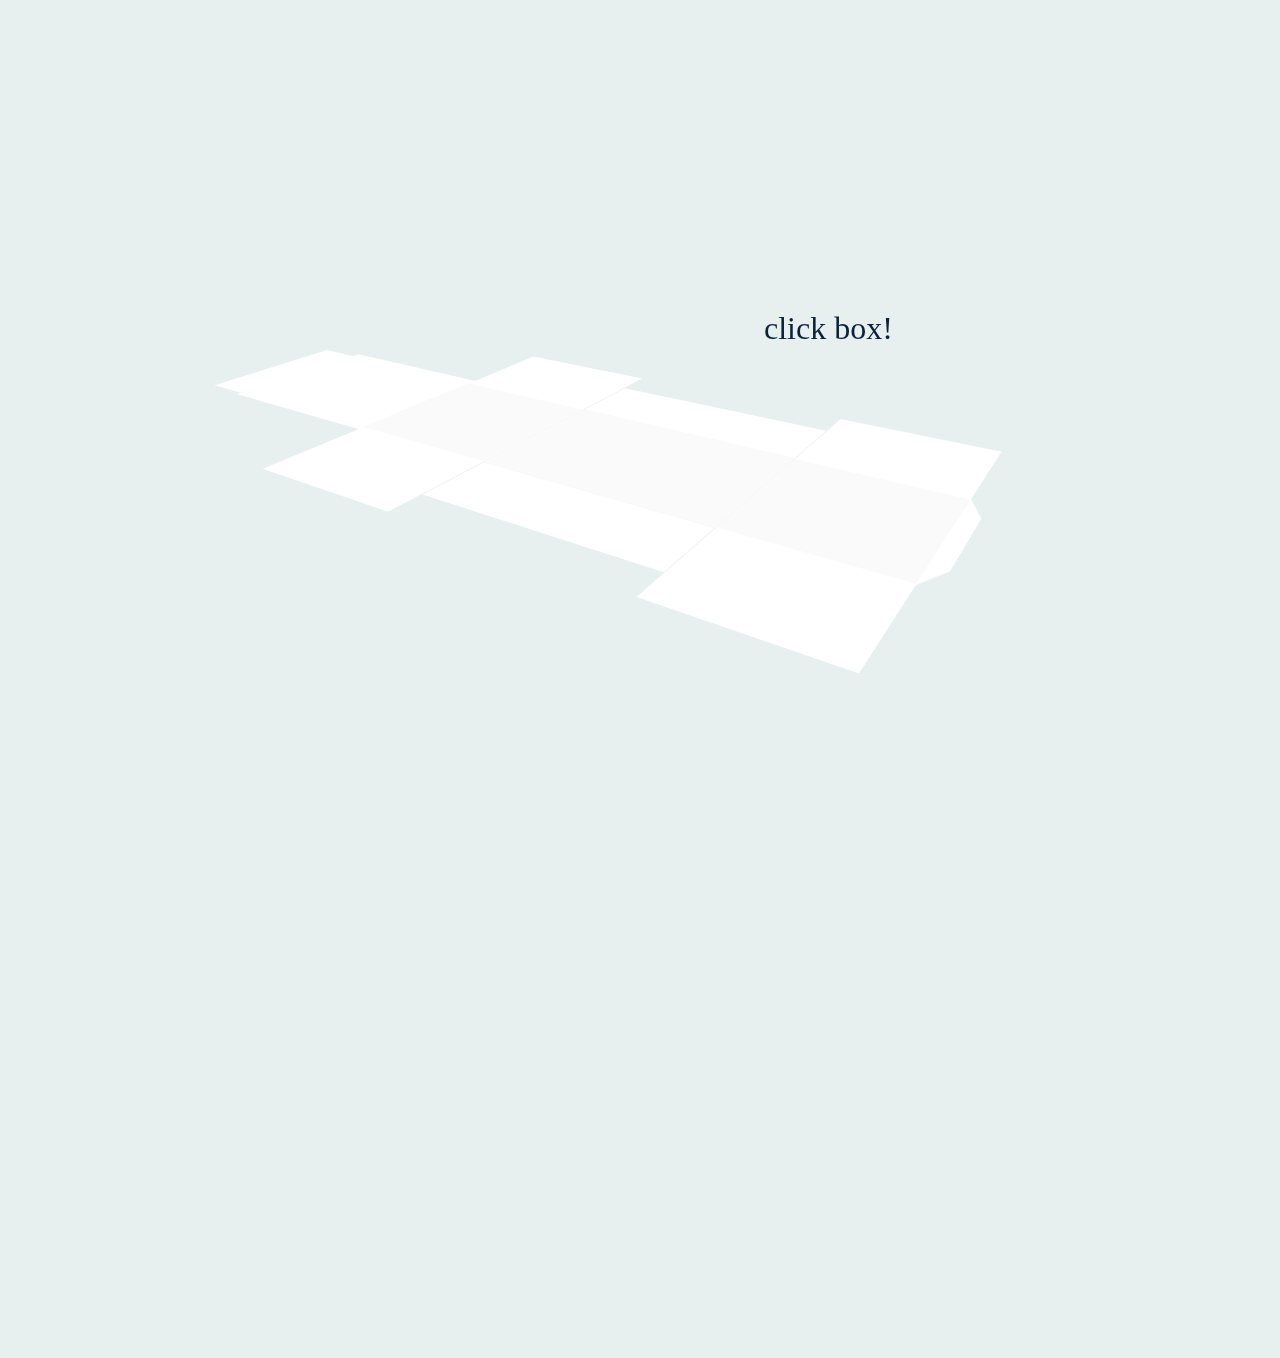
==== commit 3df1642b: "box 3rd upload" ====
--- a/box/box.html
+++ b/box/box.html
@@ -4,7 +4,8 @@
     <meta charset="UTF-8">
     <meta http-equiv="X-UA-Compatible" content="IE=edge">
     <meta name="viewport" content="width=device-width, initial-scale=1.0">
-    <title>Document</title>
+    <title>Assorted cuts | WME x Lambgoat</title>
+    <link rel="stylesheet" href="https://cdnjs.cloudflare.com/ajax/libs/animate.css/4.1.1/animate.min.css"/>
     <link rel="stylesheet" href="css/box.css">
 </head>
 <body>
@@ -79,6 +80,9 @@
         </div>
     </div>
     </div>
+    <div class="click">
+        <p class="animate__animated">click box!</p>
+    </div>
     <div class="wmeIntro">
         <h1>WME x Lambgoat</h1>
         <a href="https://smartstore.naver.com/lambgoat/products/6826438439" target="_blank">최초의 규격 상품(Assorted cuts) 구매하기</a>
--- a/box/css/box.css
+++ b/box/css/box.css
@@ -11,6 +11,12 @@
   place-items: center;
   perspective: 100vmin;
   overflow: hidden;
+}
+
+/* Font */
+@font-face {
+  font-family: "noto";
+  src: url(../../assets/NotoSansKR-Bold.otf);
 }
 :root {
   --packaged: 0;
@@ -622,4 +628,21 @@
 }
 @keyframes ani {
   to {opacity: 1; transform: translateY(0);}
+}
+.click {
+  position: absolute;
+  top: 30%;
+  right: 30%;
+  transition-delay: 3s;
+}
+.click p {
+  font: 2rem "noto";
+  animation: heartBeat;
+  animation-duration: 2s;
+  animation-iteration-count: infinite;
+  color: #0A2339;
+}
+#package:checked ~ .click {
+  transition-delay: 3s;
+  opacity: 0;
 }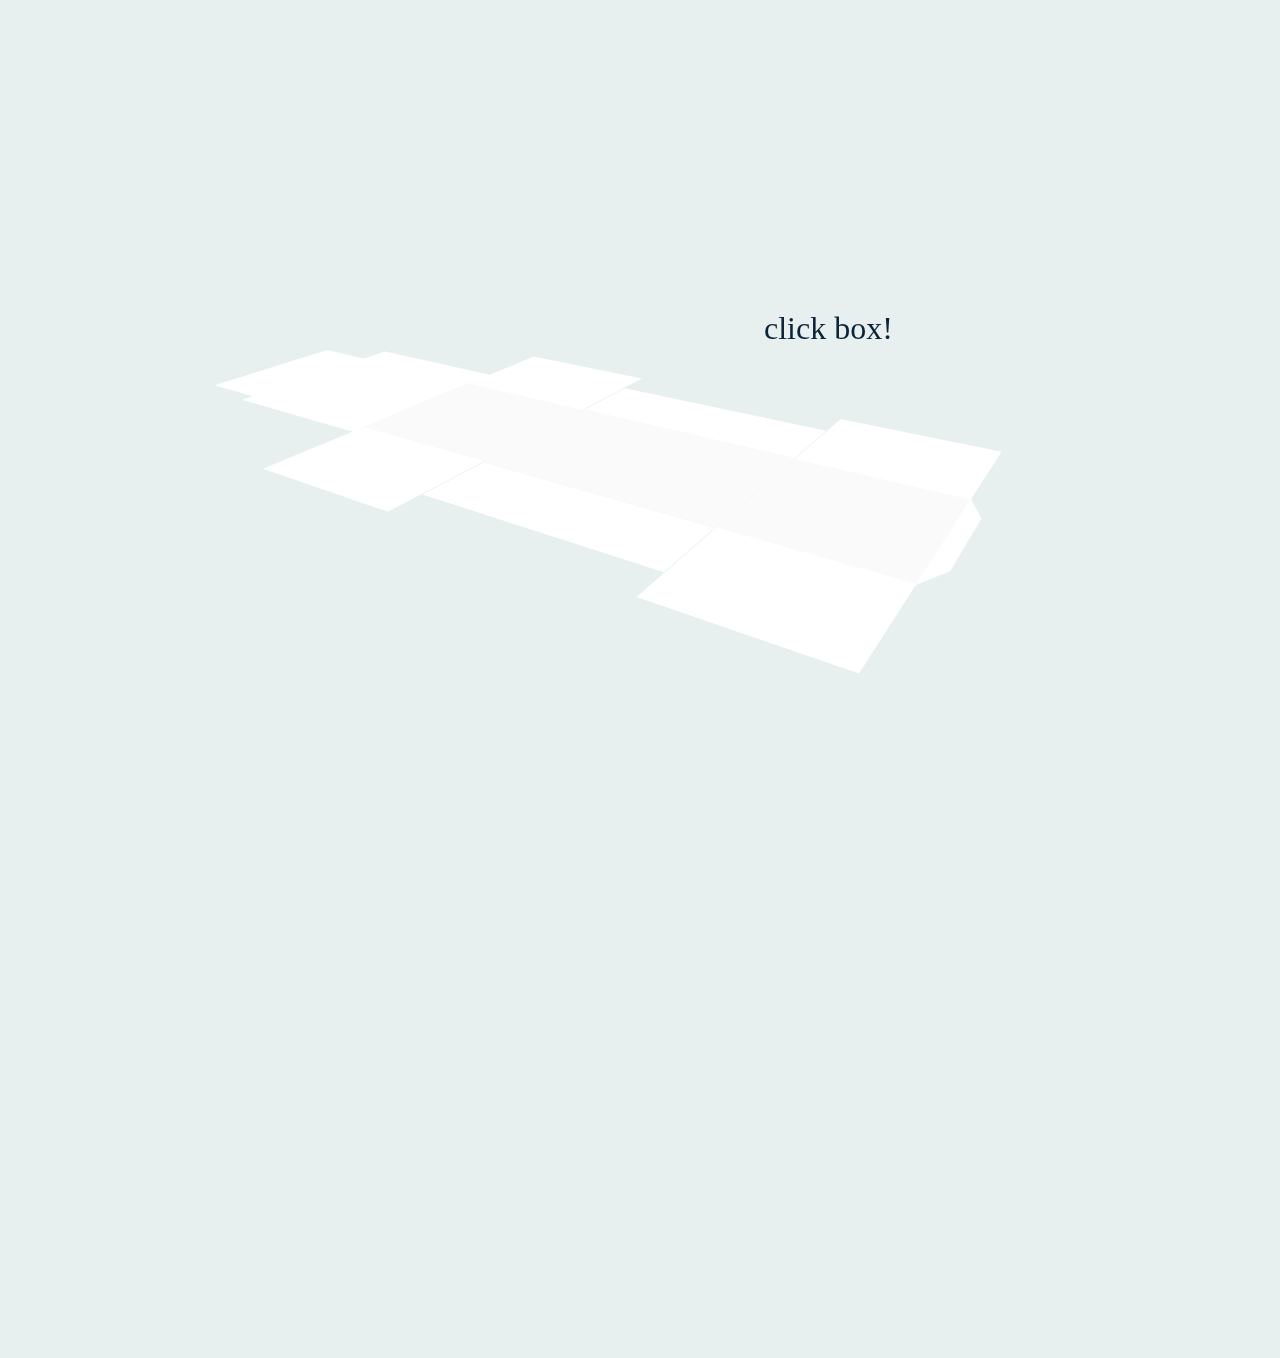
==== commit 3833c7f9: "catalog section upload" ====
--- a/box/box.html
+++ b/box/box.html
@@ -63,7 +63,7 @@
             <div class="package__flap package__flap--bottom">
             </div>
             <div class="package__side package__side--flipped"><span class="package__direction">
-                <?xml version="1.0" encoding="UTF-8"?><svg id="_이어_2" xmlns="http://www.w3.org/2000/svg" viewBox="0 0 245.15 152.66"><defs><style>.cls-1{fill:#fff;}.cls-2{fill:#2a2f89;}</style></defs><g id="_이어_1-2"><g><path class="cls-2" d="M122.59,152.65c-7.89,.05-15.76-.38-23.59-1.27-16.08-1.82-31.73-5.43-46.7-11.72-10.49-4.41-20.29-9.99-28.98-17.4-6.86-5.84-12.65-12.56-16.9-20.55C1.75,92.92-.44,83.55,.07,73.6c.58-11.24,4.55-21.27,11.16-30.3,5.77-7.89,12.97-14.26,21.07-19.66,8.92-5.95,18.55-10.44,28.67-13.95,10.5-3.64,21.28-6.11,32.27-7.66,7.6-1.08,15.24-1.7,22.91-1.93,8.46-.25,16.91-.03,25.34,.72,14.31,1.27,28.33,3.97,41.95,8.61,11.08,3.78,21.59,8.72,31.21,15.44,8.8,6.15,16.42,13.45,22.11,22.64,4.31,6.97,7.11,14.49,8.04,22.65,1.22,10.71-.66,20.88-5.51,30.49-4.14,8.2-9.94,15.09-16.84,21.09-7.88,6.85-16.73,12.15-26.21,16.45-10.15,4.6-20.72,7.88-31.61,10.21-7.58,1.62-15.24,2.75-22.97,3.43-6.35,.56-12.7,.87-19.08,.82Z"/><path class="cls-1" d="M122.6,148.71c-8.67,.02-17.32-.49-25.92-1.58-14.33-1.82-28.3-5.11-41.7-10.58-10.25-4.18-19.84-9.49-28.38-16.59-7.1-5.9-13.07-12.75-17.25-21.03-4.2-8.34-6.03-17.16-5.28-26.5,.88-11.09,5.27-20.72,12.18-29.29,7.02-8.7,15.76-15.31,25.48-20.7,10.68-5.93,22.07-10.06,33.9-13.01,8.77-2.19,17.67-3.64,26.66-4.52,7.98-.78,15.99-1.09,24.01-.94,12.97,.24,25.82,1.57,38.5,4.35,14.05,3.08,27.53,7.73,40.06,14.91,8.85,5.07,16.85,11.22,23.41,19.09,5.98,7.17,10.25,15.19,12.06,24.41,2.13,10.85,.73,21.28-4.04,31.24-4.28,8.95-10.65,16.23-18.27,22.46-9.74,7.96-20.75,13.62-32.5,17.94-10.01,3.68-20.32,6.21-30.85,7.87-8.57,1.36-17.18,2.14-25.86,2.37-2.06,.05-4.12,.09-6.18,.09Z"/><path class="cls-2" d="M227.83,59.47c-1.74-1.88-3.49-3.32-5.39-5.03-3.63-3.27-4.97-4-9.5-5.7-.27-.1-3.56-1.48-4.21-1.56-2.99-.36-6.25-1-9.16-.18,.08-.16,8.19-13.86,8.19-13.86,.26-.44,.51-.72,1.04-.41l.25,.16,.43-.68-6.14-3.65-.4,.66,.19,.12c.43,.33,.31,.62,.08,.99,0,0-4.29,7.24-4.93,8.32l-2.5-12.79c-.09-.69,.16-.7,.68-.45l.39,.2,.39-.69-8-4.74-.4,.68s.07,.06,.26,.18c.64,.41,.18,1.05,.18,1.05l-8.83,14.86s-.37,.8-.99,.41l-.37-.17-.34,.73,6.36,3.75,.38-.72-.25-.14c-.52-.34-.46-.56-.13-1.18l5.74-9.66c.82,4.11,1.59,8.16,2.39,12.14,.2,1,.43,1.99,.61,2.99,.05,.27,.21,.82-.44,.55l-.36-.17-.42,.67c1.23,.75,2.95,1.73,4.23,2.49-.69,.57-1.82,1.49-2.41,2.04,0,0-.16-.12-.55-.44-3.88-3.12-8.08-5.72-12.52-7.96-9.73-4.91-20.04-8.04-30.72-10.05-.38-.07-.8-.14-1.22-.21,0,0-.28-.2-.48-.4-.27-.26-.89-.34-1.23-.24-.26,.08-.63,.24-.63,.24-.67-.12-4.19-.73-5.7-.74,2.2,.59,3.93,1.14,5.07,1.51l-.44,.81c-4.74-1.57-11-3.03-11.91-3.12-1.33-.13-4.65-.3-6.72-.27,.31,.13,.46,.2,.62,.27,5.33,2.26,11.31,5.11,16.44,7.79l-.29,.93c-4.95-2.62-10.7-5.36-15.96-7.61,7.05,4.66,11.47,8.03,15.97,12.15l-.36,.88c-5.83-5.22-12.36-10.07-19.11-14,.89,1.19,2.03,2.73,2.95,3.97l-1.1-.03c-.8-1.15-2.62-3.39-3.5-4.5h-1c-.56,.7-1.72,2.17-2.25,2.88l-.87-.34c.29-.44,1.22-1.59,1.53-2-.76,.38-1.54,.9-2.13,1.27-.31,.19-.55,.33-.55,.33-.76-.61-1.13-.63-2.02-.21-.3,.15-.58,.35-.89,.49-4.7,2.07-9.95,4.58-14.46,7.02h-2.01c6.35-3.5,12.71-6.47,19.48-9.34-1.17,0-6.09,.21-7.21,.43-13.45,2.73-25.95,7.81-37.58,15.07-1.14,.71-2.39,1.58-3.68,2.43,5.25-.76,12.93-1.66,18.31-2.12,0,0,.36-.24,1.21-.8,.66-.44,1.16-.75,2.14-1.4-.28,.48-.39,.57-.52,.89-.09,.24-.14,.42-.15,.67,0,0-.36,.2-.65,.45h.4c-.47,.38-.91,.83-1.25,.82-.88-.03-1.92,.91-2.38,1.26,0,0-.13,0-.52,.02-.51,.04-1.03,.42-1.13,.84-.07,.29-.08,.34-.08,.34-4.39,3.15-7.85,5.99-11.7,9.99,0,0-1.73,.58-1.74,.55,4.37-4.96,9.64-9.08,14.99-12.79-.47,.05-.88,.07-1.13,.1-5.35,.55-11.57,1.26-16.88,2.06l-.25,.07c-1.84,1.42-3.95,3.09-5.65,4.67,.03,.03,.05,.04,.06,.06,.14,.15,.29,.3,.44,.45,2.1,2.24,2.65,4.89,2.09,7.83-.12,.61-.41,1.19-1.11,1.27-.94,.1-1.85,.05-2.66-.62-1.23-1.01-3.07-2.3-4.32-3.29l-2.25,3.04c.23,1.45,.17,3.57,.14,4.92-.01,.53-.04,.73-.04,.73,1.82-.25,3.33-.31,5.13-.45,0,0,.14,.63,.11,.95,0,0-2.81,.22-4.08,.38-.84,.1-1.32,.2-1.32,.2-.19,1.22-.71,1.99-1,2.33-.12,.14-.28,.3-.28,.3,.04,1.87-.55,2.8-1.54,4.13-.65,.87-.89,1.84-1.56,2.93,0,0,.07,1.14,.24,1.91,1.01,4.74,3.46,9.02,6.52,12.85l.3,.36c2.91-1.53,6.96-2.89,9.89-3.83,0,0,.04,.26,.11,.46,.09,.29,.19,.49,.19,.49-3.66,1.12-4.56,1.42-7.22,2.54-1.04,.44-2.31,1.08-2.31,1.08,.64,.79,2.41,2.63,3.45,3.61,6.48,6.1,12.76,10.04,21.15,14.39,.31,.16,1.16,.58,1.16,.58,1.97-.87,5.24-1.77,9.35-2.42-4.78-2.81-8.52-5.4-12.13-8.2-.16-.13-.56-.49-.56-.49l.88-.63s.94,.76,1.11,.89c3.94,3.06,7.99,5.51,12.18,8.12,0,0,2.65-.43,6.42-.78-3.69-3.44-7.08-7.03-10.19-10.91,.59-.09,1.19-.24,1.19-.24,3.21,4.11,6.5,7.48,9.98,10.62,.3,.27,.41,.34,.41,.34,3.41-.27,5.25-.4,8.96-.59,0,0-.11-.14-.42-.72-2.51-4.64-4.35-9.12-6.16-15.13l.94-.49c2.17,7.41,4.18,11.45,6.71,16.23,0,0,.31-.01,.82-.04,1.65-.08,2.73-.06,4.16-.11,4.65-.15,9.3-.11,13.94,.13,1.17,.06,1.52,.02,1.52,.02,.84-1.5,1.71-3.32,2.28-4.43,.23,.39,.44,1.03,.32,1.59-.04,.18-.37,.68-.88,1.75,0,0-.28,.59-.56,1.15,.94,.04,1.37,.07,2.33,.15,0,0,.38,.58,1.14,1.08-2.34-.27-4.08-.25-4.08-.25-2.1,3.76-4.56,7.59-7.18,11.01-.32,.42-1.11,1.33-1.43,1.75,.48-.26,.67-.36,.87-.48,4.96-3.06,9.72-6.39,14.22-10.09,.21-.17,.54-.44,.54-.44,.38-.13,.93-.08,1.38,.25-4.69,3.83-7.85,6.23-13.45,9.77,1.03-.41,1.23-.52,1.43-.61,5.09-2.22,10.09-4.62,14.98-7.24,.27-.15,.53-.33,.87-.32,.85,.03,1.57-.32,2.26-.76,.31-.2,.78-.36,1.26-.11-6.95,3.94-14.26,7.31-21.53,10.47,2.18-.1,4.34-.11,5.94-.29,3.03-.33,8.14-1.91,11.48-2.91l.15,1.05s-.04,0-.48,.12c-1.04,.29-1.85,.54-3.86,1.05,2.8-.25,4.47-.51,4.47-.51,0,0,0,.05,.12,.51,.24,.94,.64,1.82,1.28,2.57,1.02,1.2,2.47,1.46,3.79,.62,.72-.46,1.41-.99,2.06-1.55,.6-.51,.98-.99,1.02-1.96,.02-.39,.29-.35,.31-.92,.03-.62,.25-.78,.34-.84,.29-.18,.61-.2,1.33-.35,2.91-.61,6.49-1.58,9.34-2.44,0,0,.12-.54-.43-1.13-.67-.72-1.44-1.05-2.3-1.49-.44-.22-.65-.28-.65-.28-3.63,1.77-5.3,2.44-7.45,3.31,0,0-.54-.21-1.63-.34,2.76-1.16,5.33-2.24,7.88-3.52-1.35-.38-2.43-.61-3.97-1.01,1-.57,1.76-.67,1.76-.67,.94,.44,.94,.58,1.66,.57,.45,0,1.27,.32,1.77,.61,0,0,.17-.13,.51-.31,1.61-.86,3.24-1.67,4.83-2.56,7.36-4.14,14.22-8.94,19.94-15.24,.4-.45,.5-.55,.5-.55-3.08-1.37-7.21-2.95-10.8-3.93,0,0,0-.21,.08-.47,.08-.24,.2-.42,.2-.42,3.05,.77,7.1,2.24,11.1,4.08,0,0,.06-.03,.29-.31,2.88-3.53,6.43-9.17,6.86-15.64,.42,.36,1,1.06,.92,1.46-.22,1.07-.4,2.64-.72,3.68-1.12,3.67-3.2,7.41-5.85,10.69-.45,.55-.51,.64-.51,.64,2.19,1.13,4.16,2.36,6.03,3.92,0,0-.13,.13-.25,.24-.21,.19-.41,.41-.41,.41-2.65-2.19-6.02-3.83-6.02-3.83-5.32,6.01-13.26,12.6-25.56,18.67,1.2,.57,1.95,1.02,2.67,1.84,.48,.55,.57,1.23,.57,1.23,0,0,1.27-.4,1.78-.58,.35-.12,.69-.23,1.04-.35,7.07-2.44,13.84-5.52,20.12-9.61,.37-.24,.71-.61,1.12-.7,.5-.12,.6,.59,.93,.78,.17,.1,.55,.09,.77,.61,.31,.72,.35,1.14,.94,1.76,.6,.63,.32,1.36,.07,1.89-.05,.1-.21,.69-.21,.85,.41-.21,.71-.47,1.01-.77,.22-.22,.24-.53,.28-.75,.04-.25,.22-.53,.22-.53,0,0-.25-.41-.53-.81s-.84-1.35-.96-1.8c-.21-.8-.29-.65-.94-1.05-.79-.5-.85-1.33-.21-2.03,.23-.25,.49-.48,.77-.66,.59-.4,1.05-.59,1.05-.59-.29-.97,1.4-2.73,2.2-3.44,.33-.29,.42-.4,.42-.4-.17-1.27-.19-2.86-.16-3.89,.03-1.18,.26-1.51,1.08-1.9,.6-.28,.84-.76,.87-1.44,.06-1.14,0-2.59,.28-3.8,.82,2.87,.35,3.24,1.38,3.74,.22,.11,.12,.65,.13,.89,.01,.34-.01,.61,.12,.94,.5,1.21,.47,2.32,.21,3.55-.12,.55-.18,.9-.18,.9,1.66-.2,1.94,.04,2.12,1.05,.14,.75,.08,1.57,.12,2.33,0,.16,.02,.46,.02,.46,.99,.09,1.17,.66,1.38,1.33,.53-.45,.75-.71,1.24-1.1,.36-.29,.5-.43,.9-.69,0,0,.03-.51,.15-.66,.16-.21,.41-.21,.46-.3,.46-.8,.72-1.34,1.04-2.33,0,0-.76-.41-1.98-.78s-2.58-2.25-1.31-3.72c.39-.45,.84-.86,1.24-1.36-.5-.17-1.05-.33-1.51-.51-1.77-.67-2.15-1.33-2.05-3.21,.04-.72-.15-1.17-.68-1.66-1.43-1.33-1.47-1.99-.42-3.68,.07-.11,.21-.23,.19-.33-.15-.88,.55-1.29,1.01-1.82,.35-.4,1.11-.41,1.47-.09,.88,.75,1.58,.97,1.5,2.57l-.02,.51s.83,.16,1.02,.22c1.88,.67,2.51,1.91,.88,3.49,0,0,.04,.16,.16,.42,.56,1.26,1.08,2.54,2.37,3.29,.38,.22,.67,.58,1,.87,1.76,1.52,2.77,2.6,3.48,4.89,.5,1.62,.55,2.58,.55,2.58,0,0,.75,.58,.96,.98s.04,1.82,.04,1.82l.82,.26s.02-.34,.02-.52c.04-1.49,.28-1.76-.97-2.81-.15-.13-.09-.43-.15-.83-.06-.35-.29-.75,0-1.06,1.18-1.29,2.46-2.53,4.24-2.97,1.53-.37,2.52-1.3,3.09-2.72,1.07-2.65,2.48-5.1,4.05-7.48,.5-.76,.73-1.6,.7-2.52-.09-2.45-.09-4.91-.26-7.35-.08-1.1-.1-2.35,.19-3,.13-.28,1.03-1.19,1.82-1.76,.84-.6,1.32-1.4,1.48-2.4,.45-2.75-.11-5.24-2.04-7.32Zm-33.21-6.98c2.45-2.06,5.17-3.69,8.09-5,1.23-.55,2.44-.36,3.67-.06l.44,.13s-.42,.92-.49,1.07l.95,1.13s2.84-.05,4.01,.21l-1.1,1.25c-.94,.38-3.37,.52-4.39,.53-.51,0-.9-.35-1.34-.62,0,0-1.05-.16-1.76-.19-2.27-.09-4.53,.34-6.52,1.26-.33,.15-.78,.37-1.04,.64-.38,.38-.14,.73-.14,.73,.23,.34,.58,.74,.58,.74,2.92-1.42,6.7-1,7.48-.43-.7,.71-3.89,.42-6.43,.96-.78,.17-1.47,.45-2.08,1-.78,.72-1.73,1.49-2.67,2.07,.28-3.02,1.13-4.07,2.73-5.42Zm-64.71-15.05c1.2,1.89,2.93,4.77,3.99,6.75,0,0,.07,0,.53,.01,2.89,.08,6.14,.2,9.27,.46l-.23,.66c-2.47-.13-4.87-.29-9.21-.4,.38,.77,.71,1.44,1.08,2.17l-1.19-.42c-.33-.79-.9-1.79-.9-1.79h-2.88l-.93-.74c1.1,0,2.33,.02,3.42,.02-1.38-2.57-2.55-4.43-3.59-6.05l.64-.67Zm-15.28-4.74c.07,.76-.34,1.17-1.61,1.12,.6-.42,1.17-.82,1.61-1.12Zm-7.8,5.65c-.16,.22-.47,.72-.54,1.08-.07,.33-.16,.6-.25,.69-.45,.44-.9,.81-1.36,1.18l-1.46,.03c1.19-.98,2.6-2.15,3.61-2.98Zm45.88,79.87c.28,0,.53,.13,.68,.23,.22,.14,.26,.29-.07,.56-.71,.56-.38,.82-.53,1.27-.14,.41-.53,.73-.47,1.15,.08,.57-.31,.87-1.43,1.82s-1.95,1.03-2.72,.65c-.31-.15-.58-.37-.79-.64-.71-.94-1.06-1.95-.99-3.38-.04-.68,.05-.99-.2-1.88s.13-1.01,.71-.76c.51,.21,.91,.44,1.4,.84,.58,.48,1.3,.71,1.91,.37,.2-.11,.88-.07,1.56-.1,.32-.01,.64-.11,.93-.11Zm23.55-34.47c.04,.52,.05,1.04,.09,1.56,.14,2.12-.26,1.93-.6,2.84-.26,.69,.28,.8-.88,2.06-.18,.19-.24,.43-.31,.7-.37,1.62-.97,3.12-2.07,4.41-.52,.61-.93,1.32-1.42,1.96-.37,.49-.77,.96-1.47,.79-.07-.02-.39-.08-.4-.05-.47,1.43-1.44,.9-1.56,1.95-.14,1.17-.47,1.25-.87,1.68-.6,.65-1.23,1.2-1.3,2.15,0,.14-.29,.39-.41,.48-.6,.47-.9,.58-1.24,1.18-.06,.11,.02,.54-.33,1.03-.59,.8-1.15,2-1.44,2.68-.13,.31-.06,1.04-.25,1.28-.33,.41-.58,.43-1.75,.36-.61-.03-1.17,.3-1.17,.3-.08-.29-.11-.39-.29-.44-.29-.07-1.63,0-2.23,.53-.87,.78-1.03,.75-1.74,.78-.54,.03-.92,.53-1.36,.8-.76,.47-1.14,.5-1.56-.28-.27-.51-.57-.59-.66-1.03-.07-.36-.41-.37-.65-.37-.46,0-.84,.23-1.22-.23-.23-.28-.62-.5-.96-.3-.28,.16,.03,.52-.37,.53-1.19,.04,.32,.2-2.03,1.01-.58,.2-1.17-.25-1.66-.58-.41-.28-.84-.53-1.22-.85-.64-.55-1.37-.7-2.18-.67-.17,0-.47,.3-.63,.19-.06-.05,.08-.41-.04-.47-.94-.51-1.43-1.15-1.85-1.1-.77,.1-.89-.16-.82-.73,.03-.27-.04-.59-.27-.71-.91-.49-.75-1.39-.67-2.13,.12-1.15-.16-1.8-1.3-2.25-1.19-.47-2.29-1.28-1.98-2.89,.08-.44-.28-.37-.46-.7-.09-.16,.04-1.39-1.45-.76-.49,.21-.31-.39-.23-.58,.23-.55,.55-1.06,.66-1.66,.11-.61,.07-1.14-.61-1.39-.65-.24-1.16,.09-1.51,.65-.46,.74-1.03,1.2-1.86,1.48-.36,.12-.6,.48-.82,.77-.26,.35-.59,.83-1,1.14-.07-.67,0-.99-.81-1.67-.5-.42-.82-.78-1.25-1.23-.26-.27,0-.68-.41-.79-.48-.13-.36-.66-.78-.84-.88-.37-.53-1.08-.68-1.29-.53-.74-2.65-1.77-4.16-1.91-1.01-.09-1.86-.49-2.82-1.12-1.3-.85-2.38-.96-3.82-.59-1.39,.35-2.03,.58-3.1,.74-1.54,.22-2.18,.61-3.19,1.14-1.75,.93-3.26,1.33-4.47,1.21-1.3-.13-1.46,.35-2.74,.67s-1.37,.74-1.9,.83c-.72,.13-1.21,.55-1.68,1.18s-.58,.06-1.41,1.37c-.49,.77-1.49,.76-2.29,.77-.76,0-1.83-.14-2.59-.11-.89,.04-1.53-.12-2.25,.09-.31,.09-.47,.43-.92,.76-.57,.41-1.09,.45-1.84,.73-.43,.16-.58,.56-1.19,.72-.75,.19-1.18,.59-1.53,.98-1.03,1.13-2.04,1.35-3.38,1.11-1.08-.2-2.05,.16-3.27-.07-.14-.03-.32,.1-.48-.07-.39-.41-.04-.43-.22-.56-.31-.21-.54,0-1.14-.53-.21-.18-.42-.26-.48-.44-.08-.24,.06-.18,.11-.33s-.02-.44,.11-.54c.35-.29,.41-.72,.27-1.27-.04-.17-.13-.31-.18-.48-.08-.31,.17-.16,.15-.39-.01-.16-.12-.26-.12-.44,0-.76-.21-.42-.22-.71,0-.19,.2-.09,.2-.31,0-.33-.15-.17-.16-.4-.03-.54,.04-1.33-.02-1.41-.1-.12-.45-.21-.74-1.65-.02-.08-.26-.14-.34-.17-.65-.24-1.23-.38-1.14-1.15,.02-.21-.69-.07-.83-1.88-.14-1.83-.62-2.61-1.36-2.99-.25-.13,.1-.53-.15-.75-1.43-1.28-.57-1.17-1.06-1.84-.74-1-.87-1.17-1.24-1.73-.48-.71-.93-2.03-1.68-2.36-.12-.05-.11-.77,0-.77,.48,.03,.73-.04,.7-.35-.05-.55,.16-.69,.16-1.05,0-.57-.38-.48-.46-.83-.07-.31,.13-.68-.06-.71-.41-.05-.26-.44-.5-.77-.26-.37-.26,.08-1.03-.75-.14-.15-.15-.29-.25-.42s-.34-.2-.38-.36,.12-.27,.13-.45c.03-.34-.39-.19,.05-1.11,.62-1.32,.04-1.73,.07-3.73,0-.21-.1-.59-.16-.78-.22-.67,.11-.86,.79-.96,1.01-.14,1.22-.15,1.44-1.02,.06-.25,.33-.18,.57-.33,.25-.16,.42-.48,.66-.57,.7-.27,.94-.56,1.94-1.08,.26-.13,.16-.55,.35-.77s.7-.17,.85-.4c.5-.79,1.46-.87,2.3-1.03,2.16-.41,2.25,.02,3.18-.64,.41-.29,1.01-.4,1.43-.68,.72-.49,1.11-.71,1.9-.65,1.25,.1,1.12-.44,1.9-.5,1.13-.08,1.35,.02,2.3-.52,.29-.16,.69-.24,1.01-.4,.35-.17,.48-.46,.77-.68,.3-.22,.78-.21,.68-.54-.15-.5,.43-.42,.46-.75,.06-.62,.37-.85,.58-1.32,.36-.81,.55-1.55,1.21-1.88,.22-.11,.06-.33,0-.5-.16-.49-.15-.99,.11-1.44,.2-.34,.53-.57,.72-.91,.1-.18-.15-.35-.08-.43,.06-.07,.47,.15,.42-.44-.02-.23,.45-.25,.68-.12,.23,.12,.37,.33,.56,.51,.35,.34,.76,.4,1.17,.24,.42-.17,.7-.7,.59-.97-.28-.7,.26-.92,.64-1.12,.65-.35,1.32-.76,1.34-1.4,0-.25,.37-.39,.42-.62,.04-.17-.1-.35-.1-.54,.01-.31,.41-.42,.69-.49,.74-.18,1.02-.69,1.06-1.46,.03-.55,.4-.79,.88-.81,.66-.03,.75-.22,1.08-.54,.97-.95,2.55-1.56,3.88-1.01,.95,.39,1.94,.91,2.29,1.42,.11,.16-.01,.4,.27,.56,.34,.2,.63,.41,.9,.41,1.12-.01,2.45,.01,3.55-.19,.47-.09,.86-.38,1.14-.77,.2-.28,.4-.66,.14-.94-.25-.26-.62-.61-.51-.75,.26-.34,.51-.53,.47-.83-.06-.36,.17-.28,.35-.36,.17-.08,.26,0,.4-.1,.13-.1,.18-.27,.44-.48,.49-.4,.58-.88,.54-1.3-.07-.81,.17-.82,1.79-1.65,.63-.32,1.37-.33,2.08-.27,.21,.02,.42-.01,.62-.03,1.31-.13,1.79-.66,1.85-1.78,.03-.48,.22-.46,.62-.47,.75-.02,.43,.34,.64,.37,.07,.01,.1-.24,.17-.24,.33,.02,.69,.05,.86,.23,.82,.89,1.69,.78,2.71,.83,.78,.04,1.19,0,1.82,.67,.55,.59,1.7,.82,2.51,.84,1.2,.02,2.4,0,3.6,0,.28,0,.6-.08,.73,.28,.11,.29-.04,.5-.28,.66-.17,.11-.22,.28-.24,.47-.04,.39-.25,.6-.65,.66-.62,.08-.89,.53-.97,1.08-.13,1.01-.41,1.91-.7,2.96-.31,1.13-.02,1.92,.95,2.57,.35,.23,.71,.45,.94,.81,.36,.54,.85,.91,1.42,1.2,1.36,.71,2.68,1.5,4.16,1.98,.27,.09,.55,.2,.77,.37,1.06,.82,2.24,1.42,3.43,2,.26,.13,.58,.13,.58,.53,0,1,1.42,1.23,2.58,.72,.15-.07-.21-.36,.03-.57,.13-.12,.33,.09,.51-.08,.46-.44,1.29-1.17,1.29-1.17-.02-.91,.34-.83,.55-1.29,.07-.15-.07-.27,.03-.39,.9-1.12,.8-1.4,1.07-2.51,.11-.47,.39-.48,.49-1.13,.18-1.2-.01-2.36,.22-3.94,.13-.89-.24-.77-.16-1.17,.01-.08,.14-.28,.24-.59,.13-.4,.15-.89,.16-1.13,0-.14,.26-.48,.34-.61,.17-.26,.68-.67,.68-.67-.51-.16-.23-.41-.45-.71-.06-.08,.02-.46,.1-.48,.32-.12,.52-.34,.65-.62,.08-.16,0-.42,.06-.61,.05-.16,.17-.17,.25-.31,.1-.19,.1-.53,.21-.71,.06-.11,.21-.37,.37-.32,.1,.03,.2,.22,.22,.32,.54,2.12,.72,1.39,1.29,2.09,.27,.32,.63,.87,.57,1.3-.02,.19,.32,.58,.49,1.12s.24,1.24,.25,1.73c0,.94,.15,1.75,.57,2.57,.32,.64,.76,1.06,1.62,.85,1.08-.26,2.48,.7,2.88,1.94,.35,1.09,.69,2.19,.68,3.36,0,.95,.4,1.77,.83,2.57,.45,.84,.82,1.33,.72,3.13-.04,.71,.27,.39,.29,.95s.19,1.43,.53,2.07c.19,.35,.45,.44,.77,.47,.43,.03,.78,.06,1.09,.29,.52,.38,.04,.28,.49,.67,.16,.14,.38,.12,.76,.43s-.04,.79,1.16,1.02c1.33,.26,2.31,.93,2.58,2.38,.03,.16,.16,.35,.29,.45,.74,.55,1.28,1.71,1.4,2.56,.23,1.68,.52,1.95,2.56,2.74,1.22,.47,.99,.57,1.05,1.25s.38,.69,.48,1.05c.12,.43,.08,1.07,.3,1.4,.13,.2,.45,.07,.59,.24,.21,.25-.11,.58,.54,1.01,.52,.35,.55,.83,.67,1.34,.16,.66,.76,1.04,1.23,1.48,1.39,1.3,1.86,2.9,1.34,4.69-.36,1.24-.12,2.42-.03,3.62Zm3.12-15.97c3.37,7.69,2.06,15.1-2.51,21.44,.31-.94,.47-2.66,.47-2.66,1.99-3.37,3.17-7.54,2.9-11.51-.17-2.45-.95-4.71-1.78-6.82-.16-.41-.29-.57-.29-.57-1.63-.13-4.45-.31-6.31-.42,0,0-.47-.55-.96-.88,.6,0,2.95,.08,3.47,.1,1.61,.08,3.29,.2,3.3,.2,0,0-.26-.54-.37-.74-1.68-3.01-3.76-5.56-6.14-8.02-3.7-3.82-8.05-7.3-12.45-10.36-.31-.21-.78-.53-.78-.53,0,0-.23-.72-.41-1.37,6.27,.44,13.06,1.32,17.93,2-.44-.34-.71-.57-1.03-.79-7.04-4.78-14.61-8.54-22.54-11.58-.56-.21-.86-.32-.86-.32-.45-.75-.99-1.18-1.27-1.43,1.17,.44,2.46,.85,3.62,1.31,8.47,3.34,16.93,7.83,24.32,13.19,0,0,2.25,.31,2.66,.38,4.54,.78,9.19,1.62,13.71,2.61-.34,.29-.73,.66-.73,.66,0,0-.36-.11-.63-.17-4.28-.94-11.94-2.27-13.61-2.47,1.52,1.16,2.86,2.34,4.18,3.52,2.3,2.06,4.41,4.29,6.3,6.74,.14,.18,.3,.37,.38,.58,.13,.34,.04,.48-.11,.68s-.33,.32-.33,.32c-3.56-4.75-6.59-7.58-11.23-11.23-.81-.64-1.26-.99-1.26-.99-4.85-.71-9.08-1.25-17.97-2.11,1.58,1.16,3.1,2.24,4.58,3.37,4.49,3.44,8.67,7.2,12.08,11.76,1.1,1.46,2.09,3,2.9,4.63,.18,.36,.21,.44,.21,.44,2.88,.18,6.09,.42,9.15,.75,0,0,.21,.52,.35,.98-3.04-.22-5.32-.46-8.95-.69Zm22.54,8.83c-1.48,.8-3.09,1.23-4.75,.92-2.39-.44-3.47-2.24-4.05-4.39-.46-1.7-1.37-3.15-2.45-4.48-.86-1.06-.96-1.29-1.49-2.53-.38-.88-.36-1.3-.28-1.66,.14-.63,.76-1.04,.76-1.04-.4-.81,.05-1.37,.48-1.87,.25-.3,.5-.58,.87-.75,.59-.27,1.23-.43,1.16-1.35-.04-.45,.64-.56,1.04-.68,.7-.22,1.57-.19,2.37-.27-.96-.68-.62-1.33,.18-1.9,1.12-.8,2.44-.86,3.74-.95,.7-.04,3.02,.03,3.02,.03l.08,.4c.11,.63,.23,1.26-.39,1.71-.19,.13-.41,.25-.64,.29-1.01,.18-1.77,.77-2.4,1.51-1.41,1.65-3.09,3.54-4.72,4.96-1.95,1.7-1.69,3.65-1.63,6.25,0,.36,.29,.61,.57,.81,1.07,.79,2.13,1.59,3.22,2.35,.78,.54,1.67,.7,2.61,.63,.96-.06,1.47-.74,1.88-1.48,.49-.87,.72-1.84,.92-2.81,.05-.25,.04-.51-.08-.76-.4-.81-2.33-2.28-2.63-2.4-.24-.1-2.41-.5-3.08-.36-.88,.19-1.23,.76-1.13,1.67,.14,1.26,.71,2.21,1.79,2.86,.3,.18,.59,.3,.83-.01,.24-.31-.13-.45-.27-.63-.45-.55-.93-1.07-1.16-1.75-.17-.53-.06-.8,.61-.96,.32-.07,1.19-.15,1.45,.04,1.7,1.24,2.28,1.96,1.93,3.49-.04,.18,0,.86-.01,1.04-.07,.72-1.49,1.21-2.2,.93-1.52-.59-2.78-1.1-4.51-2.49,0,0-.01-.35,0-.8,.03-1.29,.27-2.54,.81-3.72,.52-1.14,1.33-1.54,2.55-1.16l.65,.25c.41-1.01,1.18-2.72,1.62-3.72,.19-.44,.47-.81,.99-.7,.56,.12,1.11,.34,1.21,1.04,.11,.7,.22,1.39,.32,2.09,.19,1.26,.44,2.47,1.17,3.59,.86,1.31,1.38,2.81,1.47,4.4,.11,1.96-.7,3.44-2.44,4.37Zm23.42-3.81c-.8,1.4-.53,4.96-.58,7.5-.02,1.01,.04,2.01-.63,2.86l-.14,.17s.05,.47,.06,.67c.01,.83-.08,1.6-.99,1.92-.27,.09-.37,.13-.37,.13,0,0,.01,.34,0,.75-.01,2.6-1,3.31-3.54,2.26-.67-.28-1.31-.53-1.97-.83-.66-.3-1.33-.74-2.02-1.25,.1,1.56,.79,2.59,1.99,3.29,.36,.21,.71,.45,1.09,.62,.71,.31,.67,.62,.2,1.19-.89,1.06-1.76,1.43-3,.6-1.65-1.11-2.54-2.55-2.45-4.65,.13-3.26,.13-6.52-.3-9.76-.11-.84-.44-1.61-.82-2.35-1.38-2.71-2.85-5.35-5.56-7.01-.28-.17-.35-.2-.35-.2,.55-2.23,.76-4.94,.5-7.21-.04-.38-.05-.5-.05-.5,2.47,.64,4.45,1.66,5.75,3.51,.87,1.24,1.83,2.41,2.86,3.52,.68,.73,.53,1.64,.59,2.52,.02,.33-.18,.79,.38,.92,.57,.13,1.08,.21,1.49-.36,.15-.21,.25-.46,.36-.69,.42-.85,1.16-.73,2.03-.73,.8,0,1.17-.55,1.85,.09,.57,.53,.88,1.41,.88,1.41,0,0,.73-.36,1.23-.38,.95-.05,1.9,1.29,1.49,2.01Zm2.56-5.27l-1.76-.05c-1.31-.03-2.57-.35-3.81-.79-1.26-.45-1.5-.96-1.03-2.21,.29-.76,.44-1.48-.04-2.23-.36-.56-.78-.77-1.44-.62-1.37,.29-2.52,.61-3.91,.82-1.73,.26-3.62,.04-5.02-1.15-.45-.38-.8-.82-.83-1.45-.03-.63-.36-.85-.98-.78-.4,.04-.93,.03-1.33,.03,.23-.43,.39-.75,.5-.95,.22-.38-.08-.53-.08-.53-.36-.21-.84-.45-1.19-.02-.3,.39-.54,.83-.85,1.22-.56,.72-1.18,.76-1.71,.37-.59-.44-.37-.97-.1-1.47,.22-.41,.49-.79,.77-1.23-.39-.03-.94,.09-1.28,.22-.64,.26-.57-.17-.56-.68s.15-1.31,.37-1.92c0,0,1.04-1.2,2.65-1.58,.8-.18,1.53,.4,1.99,1.68,0,0,.73-.04,1.13-.08,1-.08,1.34,.03,2.09,.78,.67,.67,1.5,.64,2.32,.21,.41-.22,.81-.47,1.2-.73,.24-.16,.62-.29,.49-.7-.13-.38-.46-.62-.85-.59-1.8,.13-3.65-.24-3.65-.24,0-1.76,.56-2.13,1.32-1.92,1.01,.29,1.94,.41,3.01,.13,.66-.17,1.22,.18,1.75,.53,1.81,1.18,3.26,2.77,4.81,4.24,1.88,1.77,3.71,3.6,5.55,5.41,1.08,1.06,1.71,2.12,.47,6.27Z"/><path class="cls-2" d="M31.78,95.6c.27-.32,.27-.83,.46-1.44,.18-.56,.19-1.27,.03-1.52-.16-.26-.32-.63-.67-.58-.37,.06-.35,.47-.39,.77-.15,1.27,.02,1.57-1.97,1.43,.19-.32,.6-.72,.75-1.05,.16-.36,.37-.96,.17-1.12,0,0-.91-.05-1.32,.18-.17,.1-.31,.28-.43,.44-.16,.2-.27,.49-.51,.41-.9-.33-1.82-1.53-1.86-1.77-.01-.12,.13-.26,.2-.36,.43-.67-.04-1.07-.45-1.47-.23-.22-.57-.16-.63,.14-.14,.74-.23,.65-.69,.4-1.09-.6-1.92-1.79-2.5-2.85-.24-.45-.18-.71,.14-1.01,.29-.27,.62-.47,.99-.61,.19-.07,.38-.1,.47-.35,.27-.72,.81-1.27,1.32-1.83,.79-.88,1.12-1.9,.95-3.03-.21-1.37,.18-2.48,1.01-3.56,1.43-1.88,.75-3.42-1.59-3.75-.41-.06-.84-.06-1.25,0-.47,.07-.92,.3-1.08,.79-.16,.48,.2,.79,.53,1.04,.37,.28,.54,.62,.48,1.08-.21,1.53-.11,3.07-.12,4.61,0,1.25-.56,2.2-1.71,2.76-1.09,.53-2.33,1.01-3.53,1.18-1.49,.2-2.26-.47-3.4-1.67-.77-1.07-1.32-1.23-1.3-1.88,.01-.48-.77-3.34-.21-4.61,.22-.5,.57-.67,.57-.81,.03-1.05,.11-1.51,.33-1.95,.3-.64-.05-1.6,.78-1.17,0,0-.05-.25-.08-.36-.06-.24-.07-.46,.02-.69,.31-.77,.64-.85,.89-1.76,0,0,.02-.18,.41-.16,.23,0,.04-.19,.12-.51,.08-.29,.51-.29,.41-.87-.09-.52,.05-1.06,.3-1.49,1-1.73,.76-3.13,.97-4.99l.3,.02c-.26-3.3,1.4-4.64,2.84-5.6,2.61-1.74,5.7-2.71,8.94-2.68,1.11,.01,1.69-.2,2.4-.76,.45-.35,.96-.56,1.53-.29,1.28,.6,2.22,1.54,2.72,2.88,.18,.48,.12,.9-.4,1.2-.68,.39-1.22,.98-1.94,1.3-.44,.2-.5,.58-.42,.99,.25,1.28,.56,2.54,1.11,3.73,.17,.36,.39,.73,.66,.97,.48,.43,1.2,.65,1.27,.53,0,0-.52,1.18-.68,1.89-.85,3.78-1.04,6.08-1.35,9.14-.23,2.32-.2,2.12-2.84,4.63-.15,.14-.43,.18-.65,.23-.83,.2-1.24,.64-1.3,1.44-.07,.83,.27,1.39,1.1,1.67,.49,.17,1.01,.27,1.52,.33,4.34,.57,8.51-.03,12.55-1.74,1.56-.66,2.76-1.62,3.55-3.12,.78-1.5,1.5-3.03,2.51-4.41,.5-.68,.66-1.52,.64-2.38,0-.24-.06-.66-.06-.66,.75-.26,1.14-1.31,1.29-2.09,.48-2.44,.52-4.86,.03-7.26l.2-.28c-.53-.97-1.04-2.64-1.14-3.25-.2-1.19,.29-1.57,1.46-1.23,1.26,.36,2.3,.91,3.33,1.66,1.5,1.09,3.01,2.27,4.74,3.57,.18,.14,1.31,.27,1.61,.08,.28-.18,.35-.63,.41-1.16,.38-3.45-1-6.29-4.05-7.95-2.35-1.27-4.92-1.98-7.38-2.98-2.13-.87-4.34-1.46-6.64-1.7-1.22-.12-2.44,.04-3.66-.22-2-.43-3.91-.58-5.85,.62-1.8,1.11-3.86,1.81-5.82,2.66-1.18,.51-2.13,.83-3.43,.84-3.62,.04-7.05,2.13-9.03,4.83-1.03,1.41-1.42,3.21-1.49,5.03-.06,1.57-.07,2.22-1.1,4.56s-2.03,4.83-2.84,7.39c-.6,1.89-.87,3.83-.56,5.79,.44,2.83,2.13,4.73,4.68,5.95,1.44,.68,2.86,1.39,3.9,2.67,1.45,1.79,3.18,3.32,4.81,4.92,1.06,1.04,2.17,2.04,3.58,2.62,.98,.4,1.85,.25,2.38-.37Zm4.93-35.29c-.62-.54-.65-1.01-.1-1.6,.21-.22,.46-.43,.73-.58,2.19-1.21,4.48-2.08,7.03-2.03,.57,.01,1.13,0,1.89,0-.71,.78-1.4,1.25-2.1,1.69-1.56,.96-3.06,1.97-4.36,3.27-.24,.24-.52,.44-.8,.63-1.01,.67-1.83,.54-1.86-.78,0-.33-.24-.43-.43-.59Zm14.01,12.09c-.05,.62-.35,1.14-.73,1.61-.76,.94-1.69,1.7-2.54,2.55-.3,.29-.59,.59-.85,.92-.13,.16-.43,.31-.23,.57,.18,.24,.49,.22,.72,.12,.4-.17,.77-.39,1.15-.59-.71,1.35-1.72,2.25-3.1,2.86-1.7,.76-3.38,1.49-5.21,1.87-1.26,.26-2.5,.33-3.79-.03-.7-.2-1.44-.3-2.12-.61-.51-.23-.64-.59-.29-1.06,.31-.42,.59-.86,.71-1.38,.05-.22,.19-.29,.37-.35,1.72-.62,2.29-1.98,2.42-3.66,.16-2.05,.29-4.1,.54-6.14,.16-1.26,.65-2.45,1.46-3.46,.28-.35,.34-.64,.24-1.05-.2-.9-.27-1.78,.7-2.34,.06-.03,.11-.11,.13-.18,.38-1.43,1.56-2.06,2.73-2.62,1.55-.74,3.15-1.36,4.74-2.02,.64-.27,1.04,.08,1.33,.61,.45,.83,.58,1.74,.57,2.65-.03,2.52,.21,5,.74,7.46,.13,.61,.13,1.25,.07,1.87-.08,.89-.39,1.22-1.28,1.25-.43,.02-.71,.16-1.01,.46-1.97,1.95-4.38,3.26-6.8,4.55-1.1,.59-2.25,1.13-3.09,2.1-.18,.2-.49,.45-.31,.73,.15,.23,.48,.09,.74,.05,.74-.11,1.44-.12,2.09-.41,.14-.06,.01-.3,.15-.36,1.6-.71,2.18-1.18,3.07-1.87,1.23-.96,2.36-2.05,3.55-3.07,.74-.63,1.58-1.09,2.46-1.51,.56-.27,.69-.02,.65,.47Zm4.18-20.11c2.8,.44,5.03,1.92,6.92,3.93,.84,.89,.99,2.09,1.07,3.3-.05,.33,.14,.78-.25,.98-.38,.19-.7-.13-.97-.35-2.11-1.78-4.41-3.34-6.32-5.35-.47-.49-.94-.99-1.17-1.64-.22-.64,.04-.97,.71-.86Zm-3.3-.83c.72,.12,1.81,.13,2.56,.48-.98,.56-1,.66-.53,1.63,.15,.3,.31,.61,.42,.92,.11,.33,.13,.69-.24,.89-.33,.18-.66,.14-.95-.1-.51-.42-.73-1.01-.86-1.63-.14-.66-.13-1.22-.26-1.88l-.13-.31Zm.09,10.97c.25,.41,.41,.78,.33,1.23,0,0-.04,.41-.18,.69-.2,.4-.26,.51-.4,.54-.06,.01,.07-1.25-.28-2.34-.11-.33-.13-.62-.04-.64,.1-.02,.47,.33,.58,.51Zm-.37-.76c-.8-1.23-.84-2.6-.75-4.01,.89,1.22,.89,2.6,.75,4.01Zm-12.34-12.65c.44-.24,.95-.24,1.38,.12,.58,.49,.85,1.18,1.18,1.82,.38,.74,.82,1.42,1.56,2,.14-.75-.18-1.26-.44-1.78-.25-.51-.55-1-.67-1.58-.05-.24-.09-.49,.12-.65,.2-.15,.44-.07,.67,.03,.85,.38,1.46,.97,1.74,1.89,.15,.51,.32,1.03,.92,1.36,.11-.71-.18-1.3-.16-1.91,.02-.88,.36-1.13,1.18-.82,.78,.3,1.41,.78,1.78,1.54,.28,.59,.53,1.18,.81,1.77,.09,.18,.05,.55,.4,.42,.29-.11,.43-.37,.29-.7-.15-.36-.33-.71-.48-1.07-.17-.4-.43-.78-.31-1.33,.49,.15,.79,.45,.99,.82,.54,1.01,.97,2.08,1.29,3.17,.08,.26,.14,.83-.67,.53-.18-.07-.44,.25-.8,.28-1.37,.13-2.11-.42-3.62-.68-.56-.1-1.1-.11-1.64,.24-.7,.45-1.53,.17-2.3,.19-.46,.01-.63-.5-.89-.8-.78-.91-1.52-1.85-2.11-2.91-.15-.27-.3-.55-.39-.85-.13-.39-.31-.87,.16-1.12Zm-3.62,2.21c.22-.69,.99-.51,1.56-.6,.41-.07,.66,.12,.93,.42,.61,.67,1.3,1.28,1.95,1.92,.26,.26,.54,.5,.76,.79,.71,.91,.53,1.43-.51,1.9-.76,.34-1.02,.41-1.3,.46,0,0-.11-.55-.39-1.07-.53-1-1.18-1.9-2.08-2.61-.41-.32-1.13-.57-.92-1.21Z"/><path class="cls-2" d="M15.2,82.56h0v0Z"/><path class="cls-2" d="M35.24,32.91c.34,0,1.39,1.19,2.14,1.88,3.87,3.57,7.72,7.18,11.56,10.78,.36,.34,1.02,.66,.29,1.29-.04,.04-.11,.09-.11,.09l.4,.62s.11-.06,.28-.15c2.26-1.25,4.52-2.5,6.77-3.75,.16-.09,.3-.17,.3-.17l-.39-.65s-.08,.04-.16,.07c-.77,.32-.88-.25-.98-.72-.49-2.27-.92-4.56-1.4-6.82-.38-1.81-.92-4.03-1.31-5.84,0,0,8.39,8.56,9.18,9.42,.25,.27,.43,.57,.03,.85-.09,.06-.27,.19-.27,.19l.44,.68s.26-.16,.38-.23c.98-.54,1.96-1.08,2.94-1.62,1.12-.62,2.23-1.24,3.35-1.86,.17-.09,.38-.19,.38-.19l-.33-.68-.13,.05c-.81,.29-.77-.32-.87-.79-.11-.51-2.32-12.18-3.31-17.51-.08-.42-.28-1.01,.08-1.26,.04-.03,.07-.06,.07-.06l-.36-.63s-.18,.11-.31,.18c-1.71,.95-3.42,1.89-5.13,2.84-.16,.09-.37,.21-.37,.21l.36,.67s.16-.07,.23-.09c.71-.21,.78,.28,.87,.76l2.16,11.02c-2.68-2.74-5.37-5.62-7.95-8.26-.23-.23-.34-.46-.06-.73,.27-.26,.06-.47-.09-.68-.17-.24-.33-.03-.46,.04-2.47,1.36-4.93,2.72-7.39,4.08-.11,.06-.38,.21-.38,.21l.42,.65s.1-.04,.16-.06c.74-.3,.78,.29,.88,.72,.48,2.08,.95,4.16,1.41,6.25,.33,1.53,.67,3.18,1.03,4.89-.92-.87-1.73-1.71-2.5-2.45-1.91-1.81-3.83-3.62-5.73-5.44-.23-.22-.71-.62-.51-.86l.47-.4-.37-.66s-.19,.1-.35,.19c-1.85,1.02-5.9,3.28-5.9,3.28l.37,.68s.06-.03,.17-.03Z"/><path class="cls-2" d="M68.52,16.12c.54-.11,.72,.19,.84,.66,1.53,5.55,3.07,11.09,4.63,16.63,.14,.5,.07,.83-.43,.97l-.36,.12,.22,.77,18.02-5.04s.62-.26,.85,.3l.16,.36,.72-.22-1.89-6.81-.75,.25s.05,.2,.09,.5c.06,.4-.02,.67-.5,.8-3.62,.99-11.34,3.16-11.34,3.16l-.84-3.19,6.44-1.77c.51-.15,.93-.17,1.24,.3l.12,.24,.72-.25-1.67-6.04-.71,.25v.2c-.02,.61-.45,.79-.95,.92-1.43,.39-6.42,1.78-6.42,1.78l-.73-2.83,11.11-3.06c.52-.15,.86-.13,1.04,.42l.11,.35,.75-.15-1.88-6.83-.72,.25s.03,.07,.1,.39c.12,.58-.21,.77-.71,.9l-17.91,4.99,.25,.73s.26-.05,.39-.08Z"/><path class="cls-2" d="M138.25,8.17c.54,.11,.58,.46,.51,.94-.82,5.69-1.62,11.39-2.41,17.09-.07,.52-.27,.79-.78,.72l-.38-.03-.11,.8,18.53,2.59s.67,.01,.66,.61v.39l.76,.09,1-7-.79-.07s-.04,.2-.12,.5c-.11,.39-.28,.61-.78,.54-3.71-.54-11.66-1.64-11.66-1.64l.5-3.26,6.61,.96c.52,.07,.92,.22,1.02,.78l.02,.27,.76,.06,.89-6.21-.75-.06-.07,.19c-.27,.55-.73,.54-1.25,.46-1.47-.21-6.6-.94-6.6-.94l.46-2.88,11.41,1.64c.53,.07,.84,.22,.78,.8l-.04,.37,.74,.16,1.01-7.01-.76-.06s0,.08-.07,.4c-.12,.58-.51,.62-1.01,.54l-18.41-2.59-.06,.77s.26,.06,.39,.09Z"/><path class="cls-2" d="M48.36,111.36c.28,.2,.22,.41,.06,.67-1.86,3.07-3.82,6.33-5.67,9.41-.17,.28-.35,.39-.63,.22l-.21-.11-.18,.31,10.19,6.13s.38,.17,.23,.51l-.09,.23,.23,.13,2.24-3.61-.27-.13s-.07,.11-.19,.26c-.16,.2-.31,.28-.58,.12-2-1.22-6.6-4-6.6-4l1.13-1.91,3.86,2.33c.28,.17,.48,.35,.39,.69l-.06,.16,.26,.16,1.91-3.21-.25-.17-.1,.1c-.29,.25-.55,.13-.83-.04-.79-.48-3.81-2.28-3.81-2.28l1.03-1.76,6.52,3.94c.29,.17,.43,.33,.25,.65l-.11,.2,.27,.16,2.16-3.58-.24-.15s-.04,.06-.16,.23c-.21,.3-.44,.23-.71,.06l-10.12-6.11-.15,.23s.13,.1,.2,.14Z"/><path class="cls-2" d="M90.3,128.22c.34,.08,.36,.3,.31,.59-.58,3.54-1.17,7.3-1.73,10.85-.05,.32-.18,.49-.5,.44l-.24-.02-.05,.35,11.74,1.86s.42,.01,.4,.39v.25l.26,.03,.72-4.19-.3-.02s-.03,.13-.08,.31c-.07,.24-.18,.38-.49,.33-2.31-.38-7.61-1.23-7.61-1.23l.34-2.2,4.46,.71c.33,.05,.57,.15,.62,.5v.17l.3,.05,.57-3.69-.3-.06-.05,.13c-.17,.34-.46,.33-.78,.27-.91-.15-4.39-.68-4.39-.68l.3-2.02,7.53,1.2c.33,.05,.52,.15,.48,.51l-.03,.23,.31,.05,.66-4.13-.28-.05s-.02,.07-.06,.27c-.08,.36-.32,.38-.63,.33l-11.67-1.87-.05,.27s.16,.04,.24,.06Z"/><path class="cls-2" d="M176.56,121.98c.32-.12,.46,.05,.58,.33,1.48,3.27,3.06,6.73,4.56,9.99,.14,.3,.12,.51-.17,.64l-.21,.11,.16,.32,10.81-4.94s.36-.22,.55,.1l.14,.2,.23-.12-1.71-3.89-.26,.15s.05,.12,.11,.3c.07,.24,.06,.42-.23,.54-2.13,.96-7.03,3.18-7.03,3.18l-.94-2.02,4.11-1.87c.3-.14,.56-.2,.8,.07l.1,.14,.27-.13-1.57-3.39-.28,.11,.03,.14c.05,.38-.21,.53-.5,.66-.84,.38-4.03,1.86-4.03,1.86l-.87-1.85,6.94-3.16c.3-.14,.52-.17,.68,.16l.1,.21,.28-.13-1.74-3.8-.26,.11s.03,.07,.1,.26c.13,.34-.06,.5-.35,.62l-10.75,4.9,.11,.25s.16-.06,.23-.09Z"/><path class="cls-2" d="M96.66,19.73c2.35,.52,4.72,.4,7.1,.37,1.28-.02,2.56-.09,3.83,.12,1.22,.21,1.55,1.12,.75,2.09-.3,.37-.68,.67-1.12,.84-3.54,1.31-7.08,1.31-10.61-.07-.62-.24-1.11-.61-.99-1.39l.05-.18-.69-.31-2.04,7.38,.73,.14,.07-.14c.37-.57,.88-.46,1.39-.33,3.58,.89,7.18,.9,10.79,.27,2.18-.38,4.27-1.02,6.02-2.45,2.05-1.68,2.79-3.84,2.21-6.43-.56-2.53-2.39-3.65-4.75-4.16-1.88-.4-3.78-.36-6.31-.29-.63,0-1.88,0-3.13,0-.47,0-.94-.08-1.38-.25-.87-.34-1-1.06-.31-1.7,.35-.32,.77-.55,1.22-.68,3.11-.9,6.23-.88,9.35-.1,.45,.11,.91,.28,.95,.88v.27l.72,.21,2.07-5.93-.72-.17-.12,.21c-.38,.57-.94,.54-1.54,.45-3.15-.52-6.32-.8-9.51-.38-2.07,.27-4.03,.87-5.72,2.14-1.32,.99-2.24,2.27-2.48,3.93-.43,2.98,1.05,4.98,4.17,5.67Z"/><path class="cls-2" d="M207.05,111.25c1.34-.67,2.41-1.65,3.55-2.6,.61-.51,1.29-1.09,1.99-1.48,.67-.38,1.26,.03,1.26,.82,0,.3-.13,.86-.28,1.11-1.2,2.03-3.06,3.43-5.31,4.15-.4,.13-.78,.14-1.03-.28l-.15-.24-.33,.2,1.84,4.3,.28-.11-.02-.09c-.13-.56,.07-.56,.72-.9,2.04-1.06,3.79-2.38,5.3-4.11,.91-1.04,1.73-2.14,2.01-3.52,.33-1.62-.02-2.92-1.32-3.95-1.27-1-2.61-.81-3.95-.13-1.07,.55-2.05,1.33-3.25,2.36-.3,.25-.86,.7-1.47,1.19-.23,.19-.55,.4-.83,.49-.56,.18-1.08-.06-1.05-.73,.02-.3,.15-.68,.32-.92,1.15-1.66,2.95-3.06,4.77-3.92,.26-.12,.55-.23,.81,.05l.11,.13,.34-.14-1.17-3.53-.37,.18,.02,.15c.04,.43-.24,.64-.57,.82-1.73,.99-3.53,2.19-4.91,3.65-.9,.95-1.61,2.01-1.93,3.29-.25,1-.19,1.98,.35,2.88,.97,1.61,2.47,1.76,4.25,.87Z"/><path class="cls-2" d="M56.89,94.83l-.19,.1c-2.62,1.42-5.34,2.93-7.66,5.6,0,0,0,.02,.36,.33,1.64,1.41,3.34,2.75,5.12,3.98,7.44,5.17,15.62,8.8,24.21,11.6,.39,.13,.55,.17,.55,.17,.01-.69,.53-1.91,3.23-3.14-8.44-4.31-18.11-10.03-25.62-18.64Z"/><path class="cls-2" d="M114.4,12.9l.02-.38c.03-.57,.37-.71,.9-.71l5.95,.12-.12,13.79c0,.45-.02,.88-.6,.9-.37,.01-.49,.01-.49,.01v.8l8.05,.11v-.82h-.35c-.61-.05-.67-.43-.67-.93,.02-2.19,.06-13.85,.06-13.85l6.07,.08c.98,0,.89,1.06,.89,1.06h.72l.1-7.16h-.78s0,.13-.04,.43c-.06,.57-.41,.69-.94,.67,0,0-17.64-.19-17.69-.19-.58,0-.97-.11-1.01-.75v-.36h-.79l-.05,7.18h.78Z"/><path class="cls-2" d="M164.17,129.44l-.07-.23c-.1-.35,.09-.54,.41-.65l3.81-1.16,2.68,8.47c.09,.27,.12,.51-.22,.64-.22,.08-.29,.11-.29,.11l.11,.34,4.71-1.45-.13-.35-.21,.06c-.37,.1-.46-.08-.56-.38-.42-1.31-2.71-8.49-2.71-8.49l3.89-1.24c.58-.19,.74,.45,.74,.45l.28-.08-1.32-4.06-.23,.09s.02,.09,.06,.27c.07,.35-.11,.49-.42,.58,0,0-10.98,3.45-11,3.45-.34,.12-.6,.13-.75-.25l-.08-.24-.27,.09,1.34,4.1,.25-.07Z"/><path class="cls-2" d="M70.06,126.02l.08-.23c.11-.34,.38-.4,.7-.31l3.79,1.2-2.58,8.5c-.08,.27-.19,.49-.55,.4-.22-.06-.3-.08-.3-.08l-.1,.34,4.71,1.47,.09-.36-.21-.07c-.36-.13-.34-.33-.25-.63,.39-1.32,2.57-8.53,2.57-8.53l3.91,1.18c.59,.17,.35,.79,.35,.79l.27,.09,1.21-4.1-.24-.06s-.03,.08-.1,.26c-.14,.33-.37,.34-.68,.24,0,0-11-3.36-11.03-3.37-.35-.1-.57-.23-.48-.63l.07-.24-.27-.08-1.22,4.14,.25,.08Z"/><path class="cls-2" d="M98.47,32.45c1.42-.47,4.02-1.21,5.66-1.64-18.58,2.42-37.07,7.78-51.24,18.24,.81,.32,2.54,1.03,2.54,1.03,2.89-.59,6.51-1.23,9.42-1.67,1.05-.16,2.49-.39,2.49-.39,9.46-6.88,20.18-11.98,31.12-15.57Z"/><path class="cls-2" d="M49.31,79.92c-.55,.88-1.3,1.58-2.46,2.09-1.86,.8-3.24,1.26-4.47,1.62-1.46,.42-2.71,.66-4.58,.74l.52,1.44c1.89,5.04,5.12,9.15,8.85,12.93,.35,.35,.66,.71,1.16,1.15,0,0,1.87-2.62,7.99-5.79,0,0-.16-.18-.4-.47-3.07-3.67-5.68-8.4-6.63-13.71Z"/><path class="cls-2" d="M123.05,122.89c3.54-4.22,6.44-8.49,8.93-12.86,.08-.14,.21-.35,.27-.44-6.36-.26-12.93-.28-19.37,0,.11,.16,.13,.2,.18,.28,2.55,4.47,5.71,9.05,8.99,13.02h1Z"/><path class="cls-2" d="M46.23,110.87c.18-.19,.36-.39,.67-.22,.12,.07,.25,.19,.25,.19l.2-.24c-1.23-1.17-3.47-3.3-4.71-4.46l-.26,.22c.18,.23,.57,.65-.03,.87-1.64,.62-3.4,1.27-5.17,1.95,.63-1.76,1.23-3.46,1.79-5.05,.12-.35,.36-.61,.72-.34,.08,.06,.17,.14,.17,.14l.22-.24-4.58-4.34-.22,.23s.09,.09,.17,.18c.32,.35-.2,.83-.2,.83l-7.23,7.69c-.28,.29-.48,.59-1.13,.06l-.19,.24,3.16,2.97,.19-.22c-.59-.59-.11-.94,.21-1.26,.53-.54,1.26-1.31,1.78-1.86,1.26-1.33,2.53-2.66,3.79-3.99l.12,.08c-1.09,3.12-3.24,9.46-3.24,9.46l9.64-3.85s-4.1,4.36-5.84,6.19c-.45,.47-.63,.72-1.21,.19l-.18,.21,3.53,3.37,.21-.22s-.21-.2-.27-.37c-.09-.25,.03-.45,.18-.61,2.47-2.61,7.47-7.83,7.47-7.83Z"/><path class="cls-2" d="M84.93,113.52c.28,.15,.51,.27,.69,.36,6.45,3.18,16.77,6.69,21.41,7.62,2.12,.43,3.82,.97,4.57,1.02,1.27,.09,3.37,.29,6.06,.24-.21-.09-.35-.16-.49-.22-7.01-2.97-14.3-6.14-22.7-11.2,0,0-5.13,.75-9.52,2.18Z"/><path class="cls-2" d="M144.39,129.98c-2.38-.6-4.72-.37-6.93,.74-2.5,1.25-3.73,3.59-3.43,6.38,.29,2.66,2.02,4.66,4.68,5.35,2.45,.63,4.83,.36,7.06-.82,2.15-1.14,3.32-2.95,3.32-5.44,0-3.12-1.73-5.46-4.7-6.21Zm.92,7.32c-.65,1.93-3.17,2.97-5.35,2.23-1.85-.64-2.8-2.56-2.18-4.39,.5-1.47,2.05-2.44,3.9-2.45,2.68-.02,4.44,2.22,3.63,4.62Z"/><path class="cls-2" d="M118.33,130.97l-5.63-.37-.04,.34c.83,.03,.63,.4,.26,.77-.56,.55-2.13,2.2-2.13,2.2l-1.93-2.68c-.19-.3-.23-.57,.51-.51l.02-.34-5.64-.31-.02,.34s.3,0,.54,.28l4.12,5.93-5.11,5.34c-.4,.41-.76,.38-.76,.38l-.02,.32,5.58,.43,.03-.29c-.57-.08-.82-.27-.29-.83,.65-.68,2.55-2.53,2.55-2.53l1.78,2.8c.77,1.03-.16,.85-.16,.85v.27l5.66,.33,.02-.24s-.43-.11-.84-.72l-4.12-5.98,4.62-4.97s.43-.53,.96-.5l.03-.32Z"/><path class="cls-2" d="M128.94,130.88l-9.16,.04v.36s.77-.05,.78,.55l.15,10.83c0,.39,.15,.77-.65,.77v.31l4.98-.04v-.3s-.3-.03-.48-.13c-.21-.11-.27-.31-.27-.85l-.04-3.58h4.78c1.47-.09,2.76-.61,3.58-1.92,.38-.62,.5-1.37,.52-2.04,.07-2.07-1.44-4-4.18-4Zm-.54,5.46l-4.23,.05v-2.79l3.92-.05c1.2,0,1.72,.64,1.72,1.3,0,.77-.31,1.41-1.41,1.5Z"/><path class="cls-2" d="M62.35,119.2c.53,.29,.47,.4,.15,.73-2.67,2.75-8.07,8.39-8.07,8.39,0,0-.3,.39-.86,.24l-.13,.28,3.86,1.68,.15-.27s-.48-.24-.31-.47l1.66-1.68,5.25,2.3-.07,2.21c0,.25-.22,.23-.63,.16l-.11,.27,4.4,1.85,.09-.25s-.39-.16-.36-.83l.19-11.5c0-.62,.13-.84,.62-.64l.14-.26-5.85-2.46-.13,.26Zm1.89,9.22s-3.08-1.37-4.17-1.84c1.4-1.47,4.2-4.4,4.2-4.4l-.02,6.24Z"/><path class="cls-2" d="M103.41,110.22c5.38,4.59,10.92,8.6,16.83,12.09-2.83-3.5-6.4-8.84-8.44-12.68,0,0-6.16,.36-8.39,.59Z"/><path class="cls-2" d="M83.67,114.05c-4.02,1.7-3.36,2.85-3.36,2.85,5.54,1.7,11.93,3.37,24.32,5.02-8.39-2.24-15.98-5.42-20.5-7.69-.18-.09-.46-.18-.46-.18Z"/><path class="cls-2" d="M102.03,110.36c-1.83,.23-4.21,.49-6.04,.71,0,0,.1,.06,.22,.13,6.43,3.67,10.9,5.87,20.54,10.19-.33-.25-1.02-.69-1.08-.74-4.77-3.1-9.1-6.31-13.4-10.04-.18-.16-.24-.25-.24-.25Z"/><path class="cls-2" d="M37.92,94.01c.3-.3,.66-.4,.77-.74,.14-.44-.04-.52,.08-.97,.08-.32,.18-1.21-.15-1.36-.3-.14-.61-.13-.87,.11-.21,.19-.37,.4-.59,.59-.7,.61-1.44,.52-2.08-.05-.6-.55-.24-1.13,.07-1.66,.3-.51,.71-.97,.91-1.55,.05-.14,.13-.31,0-.44-.13-.13-.3-.05-.44,.01-.62,.26-1.18,.53-1.79,.82-1.15,.55-2-.03-2.29-1.16-.11-.43-.12-.88-.2-1.31-.13-.68-.55-1.21-1.21-1.26-.68-.05-1.15,.45-1.34,1.11-.19,.66-.24,1.37,.49,1.71,.68,.31,.88,.81,.94,1.47,.04,.55,.09,1.1,.37,1.59,.22,.38,1.1,.86,1.08,.51-.06-.84,.8-.15,1.27,.37,1.05,1.15,1.41,2.29,2.44,2.61,.58,.18,1.06,.91,1.55,1.31,.45,.38,.89,.82,1.69,.65-.28-.39-.52-.7-.73-1.02-.3-.48-.35-.95,.03-1.34Z"/><path class="cls-2" d="M26.62,67.26c.37,1.03,1.09,1.12,1.99,.99,.14-.02,.3,.07,.45,.12,1.34,.5,2.37,.19,3.18-.99,.31-.45,.55-.95,.86-1.4,.48-.7,.36-1.05-.48-1.31-.54-.17-1.09-.08-1.63-.07-.15,0-.33,.06-.46,0-.55-.23-1.53-.14-1.86,.3-.57,.76-1.31,.86-2.16,.74-.36-.05-.72-.12-1.09-.13-.88-.03-1.21,.26-1.43,1.11-.24,.9-.12,1.81-.16,2.72-.02,.44-.01,.91-.42,1.21-.66,.49-.68,1.13-.02,1.64,.45,.35,1,.43,1.55,.48,.8,.07,1.03-.24,.82-1.03-.22-.78-.46-1.55-.5-2.39,.02-.67,.24-1.3,.54-1.92,.24-.49,.68-.46,.82-.08Z"/><path class="cls-2" d="M18.3,82.49c.98-.83,1.74-1.86,2.37-2.98,.09-.16,.14-.48,.26-.52,.18-.06,.35,.05,.35,.05,.05-.17,0-.66-.07-.91-.18-.65-.56-.85-1.18-1.16-.31-.15-.61-.08-.68-.17-.08-.1,.47-.23,.19-.39-.98-.57-1.45-.57-1.68-.57-.52,0-.87,.98-.94,1.63-.06,.55,.36,1.35-.71,1.41-.07,0-.16,.15-.18,.24-.15,.67-.54,1.23-.79,1.86-.21,.52-.25,1.05-.02,1.58,1.23,.95,1.88,.94,3.09-.08Zm-.63-2.94c.13-.4,.28-.91,.75-.97,.29-.04,.28,.37,.28,.67-.02,.36-.1,.77-.6,.81-.31,.03-.53-.22-.43-.5Z"/><path class="cls-2" d="M15.22,82.57h0Z"/><polygon class="cls-2" points="15.22 82.58 15.2 82.56 15.2 82.56 15.22 82.58"/><path class="cls-2" d="M28.92,63.77c1.15-.05,2.29-.15,3.43-.22,.89-.05,1.74,.03,2.21,.96,.2,.4,.54,.3,.81,.18,.66-.29-.12-1.93-1.14-2.16-.23-.05-.44-.33-.57-.53-.4-.61-.85-.81-1.54-.74-1.48,.18-1.64,.45-2.16,.62s-.68-.09-1.17,.21c-.34,.21-1.18,1.02-1.04,1.28,.24,.45,.74,.42,1.16,.41Z"/><path class="cls-2" d="M61.61,52.77s.11-.09,.26-.22c1.34-1.15,2.75-2.29,4.43-3.6-2.93,.42-6.46,1.05-9.49,1.64,1.82,.59,3.33,1.28,4.81,2.18Z"/><path class="cls-2" d="M53.45,57.44s.54,2.37,1.04,3.33c.22-.3,1.66-2.19,1.66-2.19-.68-.51-1.6-.9-2.7-1.14Z"/><path class="cls-2" d="M40.18,97.42c.01,.53,.38,1.01,.95,.98,.47-.02,1-.13,1.06-.67,.04-.35-.63-.52-1.17-.55-.17,0-.85-.15-.84,.24Z"/><path class="cls-2" d="M158.15,29.43c-.16,.5-.36,.79-.93,.66l-.32-.08-.24,.73,7.63,2.44,.28-.75-.4-.15c-.39-.16-.55-.4-.4-.85l1.84-5.85,3.33,1.1,2.18,6.87c.14,.46,.12,.88-.54,.78l-.27-.06-.24,.77,7.64,2.45,.29-.75-.21-.09c-.42-.18-.54-.61-.66-1.01-.63-2.04-2.17-7.06-2.17-7.06,0,0,.21,.02,.91-.03,4.82-.34,6.34-3.64,6.55-6.99-.04-1.39-.46-2.59-1.42-3.58-.97-1-2.15-1.69-3.43-2.12-4.75-1.57-9.87-3.21-14.63-4.74l-.27,.75,.33,.13c.61,.21,.54,.61,.38,1.13-1.75,5.43-3.48,10.86-5.19,16.29Zm8.82-8l1.19-3.75s4.27,1.36,6.18,1.98c.29,.1,.58,.24,.84,.4,.86,.52,1.18,1.25,.94,2.11-.26,.93-.83,1.4-1.88,1.39-.5,.02-1.03-.15-1.5-.31-1.68-.54-5.77-1.83-5.77-1.83Z"/><path class="cls-2" d="M151.86,140.32c.07,.32,.05,.66-.31,.76l-.2,.05,.08,.33,4.86-1.01-.08-.34-.36,.05c-.26,.03-.42-.05-.48-.35l-.82-3.9,2.43-.49,3.45,3.18c.22,.21,.31,.52-.08,.67l-.16,.05,.1,.31,4.76-1.01-.14-.35-.14,.02c-.29,.03-.48-.17-.67-.35-.96-.92-3.54-3.31-3.54-3.31,0,0,.4-.07,.67-.25,2.69-1.74,2.38-3.85,1.48-5.74-.44-.75-1.04-1.27-1.86-1.52-.83-.25-1.72-.16-2.55,0-3.07,.58-6.37,1.25-9.43,1.86l.05,.39,.28-.05c.4-.07,.48,.18,.55,.51,.7,3.49,1.4,6.98,2.12,10.47Zm2.15-6.9l-.5-2.67,4.18-.8c.38-.08,.8-.04,.99,0,.56,.11,.87,.41,.98,.9,.11,.52-.14,1.05-.39,1.23-.26,.2-.56,.37-1.16,.53l-4.12,.8Z"/><path class="cls-2" d="M195.76,125.43c.18,.27,.29,.6,0,.82l-.16,.12,.2,.27,4.14-2.74-.2-.28-.32,.18c-.23,.13-.41,.11-.57-.14l-2.21-3.31,2.08-1.36,4.39,1.67c.28,.11,.48,.36,.18,.65l-.14,.1,.21,.25,4.04-2.7-.26-.27-.13,.07c-.26,.13-.51,.02-.75-.07-1.24-.5-4.51-1.76-4.51-1.76,0,0,.34-.22,.53-.48,1.85-2.61,.78-4.45-.76-5.87-.69-.53-1.44-.8-2.29-.72-.87,.08-1.65,.49-2.37,.95-2.63,1.68-5.45,3.52-8.06,5.23l.19,.34,.24-.15c.35-.21,.51,0,.7,.27,1.94,2.98,3.9,5.96,5.86,8.94Zm-.57-7.2l-1.45-2.29,3.59-2.3c.32-.21,.73-.34,.92-.37,.56-.1,.96,.06,1.25,.47,.3,.44,.26,1.02,.1,1.29-.17,.28-.38,.55-.87,.93l-3.53,2.28Z"/><path class="cls-2" d="M152.42,74.55c-.02-1.27-1.02-2.26-2.29-2.27-1.29-.01-2.33,1.04-2.32,2.32,.01,1.27,1.02,2.26,2.29,2.26,1.33,0,2.33-1,2.32-2.31Z"/><path class="cls-2" d="M118.58,83.87s0,.01-.12,.3c-.12,.29-.53,.77-1.16,.77s-1.45-.32-1.45-1.44c0-.84,.03-1.18,.48-1.64,.38-.4,1.11-.46,1.68-.2,.18,.08,.46,.31,.57,.68l1.15-.24c-.03-.24-.2-.54-.38-.74-.59-.66-1.39-.77-2.22-.72-1.64,.1-2.58,1.09-2.55,2.65,.03,1.48,1.04,2.44,2.55,2.49,.88,0,1.64-.13,2.2-.78,.19-.22,.34-.49,.44-.78l-1.19-.35Z"/><path class="cls-2" d="M210.5,65.57c-.17-.03-.36-.01-.54,.03-.63,.16-1.25,.37-1.88,.51-.75,.17-.65,.52-.83,1.35-.12,.54,.38,.69,.76,.83,.99,.38,2.13,.5,2.92,1.27,.15,.14,.66,.26,.66,.26,.05-.49,.47-2.07,.54-2.37,.01-.28-1.12-.87-1.12-.87,.07-.73-.38-.99-.51-1.01Z"/><path class="cls-2" d="M216.73,78.24c-.21-.23-.39-.3-.5-.6-.05-.15-.25-.78-.25-.78,.25-.19,1.08-.18,1.08-.18l.02-.69c-1.12,.44-2.72,1.17-3.74,2.13l.85,.96s.14-.35,.36-.55c.13-.12,.25-.17,.39-.24,.43-.18,.77-.09,1.12,.24,.08,.08,.25,.29,.25,.29,0,0-.91-.07-1.12,1.07l1.02,.12s.38-.23,.71-.58c.41-.42,.18-.82-.19-1.2Z"/><path class="cls-2" d="M216.87,80.7l.57-.26c1.33-.59,1.82-1,2.53,.54,0,.02,.04,.03,.06,.05,.5,.27,.92-.05,1.29-.27,.23-.14,.15-.54-.09-.69-1.96-1.28-3.07-1.3-4.36,.64Z"/><path class="cls-2" d="M218.61,82.09c-.17,.02-.69,.08-.54,.32,.55,.86,.02,1.17,.84,1.88,.37,.32,.81,.45,1.22,.3,.37-.13,.26-.97,.26-1.22,.07-.48-1.56-1.3-1.78-1.28Z"/><path class="cls-2" d="M52.03,64.59s-.51,.23-.62,.87,.14,2.3,.22,2.31,.64-.47,.69-.87-.11-.86-.23-1.22-.06-1.09-.06-1.09Z"/><polygon class="cls-2" points="171.78 81.56 171.78 80.7 167.37 80.7 167.37 80.72 167.37 81.56 167.37 82.66 167.37 83.53 167.37 84.84 167.37 85.7 168.57 85.7 171.78 85.7 171.78 84.84 168.57 84.84 168.57 83.53 171.62 83.53 171.62 82.66 168.57 82.66 168.57 81.56 171.78 81.56"/><polygon class="cls-2" points="148.24 81.56 148.24 80.7 143.83 80.7 143.83 80.72 143.83 81.56 143.83 82.66 143.83 83.53 143.83 84.84 143.83 85.7 145.03 85.7 148.24 85.7 148.24 84.84 145.03 84.84 145.03 83.53 148.09 83.53 148.09 82.66 145.03 82.66 145.03 81.56 148.24 81.56"/><polygon class="cls-2" points="163.54 84.84 163.54 80.72 162.34 80.72 162.34 84.84 162.34 85.7 163.54 85.7 166.48 85.7 166.48 84.84 163.54 84.84"/><rect class="cls-2" x="154.9" y="80.72" width="1.21" height="4.98"/><polygon class="cls-2" points="153.15 80.7 152.77 81.56 151.57 84.31 150.38 81.56 150 80.7 148.77 80.7 149.15 81.56 150.58 84.84 150.95 85.7 150.96 85.72 150.97 85.7 152.18 85.7 152.19 85.72 152.2 85.7 152.57 84.84 154 81.56 154.38 80.7 153.15 80.7"/><path class="cls-2" d="M131.7,84.84l-.37-.81-.14-.31-.98-2.14-.4-.86h-1.32l-.4,.86-.98,2.14-.2,.43-.32,.69-.4,.86h1.24l.4-.86,.12-.26h2.39l.12,.26,.4,.86h1.24l-.4-.86Zm-3.35-1.12l.8-1.74,.8,1.74h-1.6Z"/><polygon class="cls-2" points="158.47 84.84 158.47 80.72 157.26 80.72 157.26 84.84 157.26 85.7 158.47 85.7 161.41 85.7 161.41 84.84 158.47 84.84"/><polygon class="cls-2" points="140.1 84.84 140.1 80.72 138.89 80.72 138.89 84.84 138.89 85.7 140.1 85.7 143.04 85.7 143.04 84.84 140.1 84.84"/><polygon class="cls-2" points="124.36 80.72 124.36 82.69 121.97 82.69 121.97 80.72 120.77 80.72 120.77 85.7 121.97 85.7 121.97 83.55 124.36 83.55 124.36 85.7 125.57 85.7 125.57 80.72 124.36 80.72"/><path class="cls-2" d="M136.12,83.51c1.4,0,1.53-1.15,1.53-1.43s-.05-.58-.42-.92c-.5-.45-1.36-.44-1.36-.44h-3.1v4.98h1.21v-2.02h1c.84,.71,1.7,2.02,1.7,2.02h1.46c-1.07-1.79-2-2.19-2-2.19Zm-.47-.69h-1.69v-1.23h1.4c.12,0,.51,0,.7,.08,.23,.1,.34,.31,.34,.54s-.13,.44-.33,.53c-.18,.08-.43,.09-.43,.09Z"/></g></g></svg>
+                <?xml version="1.0" encoding="UTF-8"?><svg id="_이어_2" xmlns="http://www.w3.org/2000/svg" viewBox="0 0 255.65 259.3"><defs><style>.cls-1{fill:#fff;}.cls-2,.cls-3{fill:#454c85;}.cls-4{fill:#91ba3f;}.cls-5{stroke-width:2.4px;}.cls-5,.cls-6{fill:none;}.cls-5,.cls-3{stroke:#454c85;stroke-linecap:round;stroke-linejoin:round;}.cls-3{stroke-width:.5px;}</style></defs><g id="_이어_1-2"><circle class="cls-1" cx="131.48" cy="109.83" r="97.04"/><g><path class="cls-2" d="M75.53,47.21l2.83,9.13c.12,.48,.22,.76,.3,.86,.22,.27,.59,.28,1.11,.04l.23,.28-3.88,3.14-.23-.28c.33-.39,.37-.75,.11-1.07-.07-.09-.36-.28-.88-.58l-10.58-6.01c-.52-.3-.92-.47-1.18-.51s-.55,.02-.86,.18l-.23-.28,4.19-3.39,.23,.28c-.3,.38-.35,.7-.14,.97,.11,.13,.31,.29,.61,.46l7.5,4.39-2.56-8.44c-.11-.36-.2-.59-.27-.68-.22-.27-.55-.28-1.01-.04l-.23-.28,4.38-3.55,.23,.28c-.32,.43-.36,.78-.14,1.05,.08,.09,.27,.23,.58,.4l7.57,4.32-2.65-8.14c-.13-.41-.25-.69-.37-.84-.21-.26-.56-.25-1.05,0l-.23-.28,4.15-3.36,.23,.28c-.23,.32-.35,.59-.35,.81,0,.22,.08,.63,.27,1.24l3.67,11.6c.17,.55,.32,.9,.43,1.04,.23,.29,.58,.29,1.06,.03l.23,.28-3.93,3.18-.23-.28c.36-.4,.41-.76,.14-1.09-.09-.11-.39-.3-.91-.57l-8.13-4.6Z"/><path class="cls-2" d="M95.91,39.06l1.68,3.86,9.15-3.98c.21-.09,.35-.21,.42-.35,.07-.15,.08-.36,.05-.63l.33-.15,1.58,3.64-.33,.14c-.18-.22-.34-.35-.49-.4-.15-.05-.33-.03-.54,.06l-12.92,5.61-.14-.33c.22-.18,.36-.34,.41-.49,.05-.15,.03-.34-.07-.55l-5.18-11.92c-.09-.21-.21-.35-.36-.42-.15-.07-.36-.08-.64-.04l-.14-.33,12.67-5.51c.21-.09,.35-.21,.42-.35,.07-.15,.08-.36,.05-.63l.33-.15,1.58,3.64-.33,.14c-.18-.21-.34-.35-.49-.4-.15-.05-.33-.03-.54,.06l-8.9,3.87,1.45,3.34,5.77-2.51c.21-.09,.35-.21,.42-.35,.07-.14,.09-.36,.05-.63l.33-.14,1.55,3.56-.33,.15c-.17-.21-.34-.34-.49-.39s-.34-.03-.54,.06l-5.77,2.51Z"/><path class="cls-2" d="M123.65,23.72l-1.13,3.9-.35-.12c0-.08-.01-.14-.02-.18-.05-.25-.32-.48-.8-.68-1.5-.66-3.14-.81-4.93-.46-.79,.15-1.46,.38-2.03,.69-.41,.23-.72,.52-.94,.87-.21,.35-.29,.69-.22,1.04,.11,.57,.53,.89,1.26,.96,.38,.03,1.16,0,2.36-.12l1.79-.16c1.06-.09,1.93-.1,2.61-.04,.68,.07,1.3,.22,1.87,.47,.58,.26,1.07,.66,1.48,1.19,.41,.53,.68,1.13,.81,1.8,.21,1.06,.04,2.07-.49,3.03-.48,.87-1.34,1.62-2.59,2.23-.93,.46-1.95,.8-3.08,1.02-2.02,.39-4.1,.3-6.25-.28-.45-.11-.72-.16-.8-.14-.1,.02-.23,.13-.41,.33l-.36-.1,.93-4.02,.35,.09c.01,.07,.02,.11,.03,.14,.06,.33,.28,.61,.66,.82,.57,.33,1.38,.56,2.46,.67,1.07,.11,2.06,.08,2.97-.09,.99-.19,1.8-.52,2.44-.99,.35-.26,.61-.56,.78-.91,.17-.35,.22-.69,.16-1.02-.1-.5-.44-.8-1.02-.91-.41-.07-1.2-.06-2.38,.04l-1.75,.16c-1.18,.11-2.01,.15-2.51,.14-.5-.01-1.01-.09-1.53-.24-.74-.2-1.37-.59-1.88-1.18-.47-.53-.77-1.18-.92-1.95-.25-1.27,0-2.41,.71-3.42,.95-1.32,2.58-2.21,4.9-2.66,.97-.19,1.9-.27,2.78-.23,.88,.03,2,.19,3.35,.47,.46,.09,.74,.12,.84,.1,.16-.03,.32-.15,.5-.36l.35,.11Z"/><path class="cls-2" d="M137.7,25.61l-.22,11.64c0,.23,.05,.41,.15,.53,.1,.12,.29,.22,.56,.3v.36l-4.85-.09v-.36c.28-.07,.47-.16,.58-.28,.11-.12,.16-.29,.17-.53l.22-11.64-4.82-.09c-.23,0-.4,.04-.53,.14-.12,.1-.23,.29-.31,.56h-.36l.08-3.98h.36c.08,.28,.17,.47,.29,.58,.11,.11,.29,.16,.51,.16l13.01,.25c.23,0,.41-.04,.54-.15,.12-.1,.23-.29,.31-.56h.36l-.08,3.98h-.36c-.07-.28-.17-.47-.28-.58-.12-.1-.3-.16-.53-.16l-4.81-.09Z"/><path class="cls-2" d="M151.32,34.44l-1.2,4.03,9.56,2.85c.22,.07,.4,.06,.55,0,.15-.07,.29-.22,.44-.45l.35,.1-1.13,3.81-.35-.1c0-.28-.04-.49-.12-.62-.09-.14-.24-.23-.46-.3l-13.5-4.03,.1-.34c.28,0,.49-.03,.63-.12,.14-.08,.24-.24,.3-.46l3.71-12.45c.07-.22,.07-.41,0-.55-.07-.15-.22-.29-.46-.44l.1-.35,13.24,3.95c.22,.07,.4,.06,.55,0,.15-.07,.29-.22,.44-.45l.35,.1-1.13,3.81-.35-.1c0-.28-.04-.48-.12-.62-.08-.14-.24-.24-.45-.3l-9.3-2.77-1.04,3.49,6.03,1.8c.22,.07,.4,.06,.55,0,.15-.07,.29-.22,.44-.45l.35,.1-1.11,3.72-.35-.1c0-.27-.04-.48-.12-.62-.09-.14-.24-.24-.45-.31l-6.03-1.8Z"/><path class="cls-2" d="M168.88,42.72l-2.74,4.3c-.12,.19-.17,.37-.14,.53,.03,.16,.13,.34,.32,.54l-.19,.3-4.08-2.6,.19-.3c.27,.08,.48,.1,.64,.06,.15-.04,.29-.16,.41-.35l7-10.96c.13-.2,.18-.37,.15-.53-.03-.16-.13-.34-.32-.55l.19-.3,8.18,5.22c1,.64,1.75,1.2,2.26,1.68,.51,.49,.89,1.01,1.15,1.57,.29,.65,.39,1.34,.28,2.06-.11,.69-.36,1.35-.76,1.97-1.35,2.11-3.32,2.59-5.92,1.44l.25,5.2c.05,.91,.12,1.52,.21,1.84,.09,.31,.28,.57,.57,.79l-.19,.3-4.72-3.02,.19-.3c.36,.16,.59,.15,.71-.03,.07-.11,.1-.48,.08-1.11l-.21-5.5-3.49-2.23Zm1.36-2.13l4.41,2.81c.65,.42,1.12,.69,1.42,.82,.29,.13,.59,.21,.89,.23,.65,.05,1.19-.26,1.62-.94,.43-.68,.49-1.3,.17-1.87-.15-.27-.34-.51-.58-.71-.24-.2-.69-.51-1.35-.94l-4.4-2.81-2.17,3.39Z"/><path class="cls-2" d="M188.52,52.2l-6.94,6.25c-.17,.16-.27,.31-.29,.47-.02,.16,.04,.37,.16,.62l-.27,.24-3.05-3.39,.27-.24c.24,.15,.44,.23,.6,.23,.16,0,.33-.08,.5-.24l9.67-8.7c.17-.15,.26-.31,.28-.46s-.04-.37-.16-.62l.27-.24,3.53,3.92-.27,.24c-.28-.19-.52-.19-.71-.02-.13,.12-.21,.33-.23,.64l-.83,12.25,6.77-6.1c.17-.15,.26-.31,.28-.46,.02-.16-.04-.36-.16-.62l.27-.24,3.05,3.39-.27,.24c-.24-.15-.44-.23-.6-.23-.16,0-.32,.08-.49,.23l-9.67,8.7c-.17,.16-.27,.31-.29,.47-.02,.16,.04,.37,.16,.62l-.27,.24-3.27-3.63,.27-.24c.26,.19,.49,.2,.68,.03,.11-.1,.18-.41,.21-.94l.79-12.41Z"/><path class="cls-5" d="M79.03,72.12c11.61-15.81,30.33-26.08,51.45-26.08,35.23,0,63.78,28.56,63.78,63.78s-28.56,63.78-63.78,63.78c-21.37,0-40.29-10.51-51.87-26.65"/><path class="cls-5" d="M45.77,61.76C62.58,32.26,94.32,12.37,130.71,12.37c53.95,0,97.68,43.73,97.68,97.68s-43.73,97.68-97.68,97.68S33.02,164,33.02,110.05c0-1.33,.03-2.65,.08-3.97"/><path class="cls-4" d="M27.57,45.39s9.26,32.61,34.7,52.17c0,0-9.46-4.24-15.2-12.72,0,0-19.17-25.63-19.63-25.7,0,0-.07,3.13,5.09,13.11,0,0-12.46-8.87-15.46-7.89,0,0-.59-.33,2.48,1.7,0,0,12.98,9.85,16.76,14.35,0,0-18.72-13.96-26.67-11.8,0,0-.52,.46,2.09,.91,0,0,19.37,10.63,22.5,13.57,0,0,12.98,7.96,19.11,11.02,0,0-5.93-1.63-15.13-4.96,0,0-22.96-10.43-32.93-4.24,0,0,8.48,.26,14.74,2.87,0,0,14.67,3.98,21.46,5.35,0,0,23.67,5.48,30.72,12.33,0,0-13.5-3.26-15.46-3.91,0,0-34.89-10.37-39.46,1.5,0,0,8.67-3.98,22.63-1.3,0,0,21.13,1.83,32.02,5.09,0,0,2.67,.39,4.5,.33,0,0,2.02,.07,5.8,2.87,0,0,5.28,2.74,7.11,3.59,0,0,2.02,.85-1.83,.33,0,0-37.34-8.22-48.49,11.35,0,0,14.28-15.46,56.93-8.8,0,0,13.21,2.84,17.22,5.72,0,0-12.08-1.86-13.6-1.76,0,0-41.09-4.26-52.14,4.94,0,0,25.43-4.3,49.5-1.47,0,0,2.05,.95-5.67,1.96,0,0-21.42,4.3-36.29,18.91,0,0,21.46-4.83,41.09-17.61,0,0,7.04-4.04,18.78-2.8,0,0,2.05,1.13-1.3,1.43,0,0-10.54,2.03-12.91,4.94,0,0,22.23-4.08,33.58-.27,0,0-50.38-3.23-59.28,14.28,0,0,4.99-9.1,51.95-9.49,0,0,16.04-.98,19.47-1.86l-23.18,12.13s-7.88,3.91-12.77,7.78c0,0-12.77,8.12-13.5,7.92s6.65-.15,16.39-7.09c0,0,23.09-6.55,38.45-21.42,0,0,1.37-.78,4.11-1.08,0,0,7.83-1.57,10.57-2.64,0,0-13.7,8.02-15.65,11.93,0,0-15.85,16.53-26.51,18.2,0,0,8.22,1.76,13.04-1.57,0,0,15.72-9.2,24.13-21.82,0,0,7.04-7.83,9.1-8.02h16.14s-29.15,42.16-65.93,38.25c0,0-.91,1.5,6.78,2.54,0,0,35.48,3.91,60.13-40.11l1.71-.05s.2-2.4,.1-3.33l-3.47-.05s-1.21-1.34-2.05-6.49c0,0-3.46-21.33-25.37-23.22,0,0,10.04,7.89,13.3,13.5,0,0,9.26,14.41,11.35,15.72,0,0,1.5,.65-3.98,.46l-5.61-.13s-15.39-12.98-22.7-15.07c0,0-17.87-30-42.39-34.11,0,0,16.5,15.98,24.33,26.09,0,0,1.17,1.17-2.28,.07,0,0-17.35-6.78-24.52-4.83,0,0,47.84,23.61,49.7,26.84,0,0,.29,.49-3.52-.2,0,0-9.78-1.66-27.2-.68,0,0-8.12,.59-11.35-7.14,0,0-19.17-47.32-28.96-46.27l9.13,21.78s10.96,25.3,21.26,28.83c0,0,.46,1.11-3.46-.65l-8.61-2.74s-16.08-21.29-19.79-27.36c0,0-26.18-36.1-27.75-36.75,0,0,8.58,25.01,18.07,36.55,0,0,13.3,17.12,22.3,22.89,0,0,3.62,2.74,2.93,3.33,0,0-16.43-4.89-20.05-13.3,0,0-12.91-15.46-27.1-24.07,0,0-15.46-14.48-24.07-32.64Z"/><path class="cls-2" d="M66.37,161.15l-3.69,3.5c-.16,.15-.25,.31-.27,.48-.01,.16,.04,.36,.17,.6l-.26,.25-3.29-3.47,.26-.25c.24,.14,.44,.21,.6,.21s.32-.09,.48-.24l9.43-8.93c.17-.16,.26-.32,.28-.48s-.04-.36-.17-.61l.26-.25,6.6,6.96c.8,.85,1.39,1.57,1.76,2.16,.37,.59,.61,1.19,.72,1.79,.12,.7,.04,1.38-.24,2.05-.28,.64-.68,1.22-1.21,1.72-1.82,1.72-3.83,1.72-6.05,0l-1.03,5.07c-.18,.89-.26,1.5-.25,1.82,.01,.32,.13,.62,.36,.89l-.26,.25-3.81-4.02,.26-.25c.31,.24,.53,.28,.69,.14,.1-.09,.21-.44,.35-1.05l1.14-5.36-2.81-2.97Zm1.83-1.74l3.55,3.75c.53,.55,.91,.93,1.16,1.13s.52,.34,.8,.43c.61,.2,1.21,.03,1.79-.52s.79-1.14,.62-1.76c-.08-.3-.2-.57-.38-.82-.18-.25-.54-.65-1.07-1.22l-3.55-3.75-2.92,2.76Z"/><path class="cls-2" d="M86.42,181.6l-5.83-3.82-2.05,1.24c-.28,.17-.47,.33-.57,.47-.18,.28-.1,.6,.25,.98l-.2,.3-4.24-2.78,.2-.3c.28,.11,.53,.15,.75,.11s.52-.18,.93-.44l11.18-6.76c.36-.21,.6-.42,.72-.6,.19-.29,.14-.61-.14-.98l.2-.3,4.54,2.98-.2,.3c-.44-.14-.74-.07-.92,.19-.12,.18-.2,.43-.23,.74l-1.6,13.08c-.07,.55-.07,.96-.02,1.22,.06,.26,.2,.5,.43,.72l-.2,.3-4.72-3.1,.2-.3c.46,.2,.79,.14,1-.17,.09-.13,.15-.37,.19-.71l.3-2.38Zm.35-2.28l.92-5.93-5.11,3.18,4.19,2.75Z"/><path class="cls-2" d="M101.2,181.36l-2.43,9c-.06,.22-.06,.41,.01,.55s.23,.29,.47,.43l-.09,.35-4.35-1.17,.09-.35c.28,0,.49-.05,.62-.14s.23-.24,.29-.47l3.38-12.53c.06-.22,.05-.4-.02-.54s-.23-.29-.47-.43l.09-.35,5.03,1.36-.09,.35c-.33,0-.53,.12-.6,.37-.05,.17,0,.39,.15,.66l5.87,10.69,2.37-8.78c.06-.22,.05-.4-.02-.54s-.23-.29-.47-.43l.09-.35,4.35,1.17-.09,.35c-.28,0-.49,.05-.62,.14s-.23,.24-.29,.46l-3.38,12.53c-.06,.22-.06,.41,.01,.55s.23,.29,.47,.43l-.09,.35-4.66-1.26,.09-.35c.32,.02,.51-.1,.58-.34,.04-.14-.07-.45-.33-.9l-5.98-10.8Z"/><path class="cls-2" d="M132.04,191.8h-3.78c-.23,0-.41,.05-.52,.16-.12,.1-.21,.29-.29,.56h-.36v-3.57h.36c.07,.28,.17,.47,.29,.57,.12,.1,.29,.15,.52,.15h7.27v.36c-.27,.07-.45,.17-.56,.29s-.16,.3-.16,.53v3.14c0,.23,.05,.41,.15,.53s.29,.22,.56,.29v.28c-2.91,1.66-5.73,2.49-8.46,2.49-2.48,0-4.5-.59-6.06-1.76-1.97-1.48-2.95-3.54-2.95-6.18,0-2.46,.88-4.41,2.63-5.86,1.66-1.38,3.87-2.07,6.63-2.07,.88,0,1.7,.08,2.48,.24,.78,.16,1.66,.43,2.65,.81,.51,.2,.87,.3,1.09,.3,.16,0,.34-.09,.55-.26l.31,.17-1.8,3.67-.33-.17c0-.25-.04-.42-.1-.53-.06-.11-.19-.24-.4-.4-.46-.34-1.13-.64-2.01-.88-.88-.24-1.72-.36-2.5-.36-1.6,0-2.93,.45-3.98,1.35-1.19,1.02-1.78,2.36-1.78,4.03s.58,2.92,1.74,3.92c1.06,.91,2.46,1.37,4.2,1.37,.85,0,1.68-.1,2.5-.29s1.53-.46,2.13-.8v-2.09Z"/><path class="cls-2" d="M144.34,188.7l.71,4.14,9.72-1.67c.22-.04,.38-.12,.48-.24s.16-.32,.19-.6l.35-.06,.67,3.91-.35,.06c-.12-.25-.25-.42-.38-.5s-.31-.11-.54-.07l-13.72,2.36-.06-.35c.25-.12,.42-.25,.5-.38s.1-.32,.07-.55l-2.2-12.78c-.04-.23-.12-.39-.24-.49s-.32-.16-.6-.19l-.06-.35,13.46-2.31c.22-.04,.38-.12,.48-.25s.16-.33,.19-.6l.35-.06,.67,3.91-.35,.06c-.12-.25-.25-.42-.38-.5s-.31-.11-.54-.07l-9.45,1.62,.62,3.59,6.13-1.05c.22-.04,.38-.12,.48-.24s.16-.32,.19-.6l.35-.06,.66,3.82-.35,.06c-.12-.25-.25-.41-.38-.5-.14-.09-.32-.11-.54-.07l-6.13,1.05Z"/><path class="cls-2" d="M165.61,186.7l8.4-4.27c.21-.11,.34-.23,.4-.38s.06-.36,0-.63l.32-.16,1.8,3.53-.32,.16c-.19-.21-.36-.33-.51-.37s-.34,0-.54,.1l-12.02,6.12-.16-.32c.21-.19,.33-.36,.37-.51s0-.34-.1-.54l-5.88-11.56c-.11-.21-.23-.34-.38-.4s-.36-.06-.63,0l-.16-.32,4.26-2.17,.16,.32c-.21,.18-.33,.35-.37,.51-.04,.16,0,.34,.1,.55l5.27,10.36Z"/><path class="cls-2" d="M186.87,170.99l-5.5,4.27,.51,2.34c.07,.32,.16,.55,.27,.69,.2,.26,.54,.29,1.01,.08l.22,.28-4,3.11-.22-.28c.2-.23,.32-.45,.35-.67s0-.56-.11-1.02l-2.77-12.76c-.09-.41-.2-.7-.34-.87-.21-.27-.53-.33-.97-.19l-.22-.28,4.29-3.33,.22,.28c-.27,.37-.31,.68-.12,.93,.13,.17,.34,.32,.62,.45l11.86,5.75c.5,.24,.88,.38,1.14,.41,.26,.03,.53-.03,.82-.17l.22,.28-4.46,3.46-.22-.28c.34-.37,.39-.7,.16-1.01-.1-.12-.3-.26-.6-.41l-2.15-1.06Zm-2.05-1.07l-5.31-2.79,1.35,5.86,3.96-3.07Z"/><path class="cls-2" d="M190.62,156.45l7.82,5.08c.19,.13,.37,.18,.53,.16s.34-.13,.55-.31l.3,.2-2.45,3.78-.3-.2c.08-.27,.1-.48,.06-.63s-.16-.29-.36-.42l-10.89-7.07c-.19-.12-.36-.17-.52-.15s-.34,.13-.55,.31l-.3-.2,2.84-4.37,.3,.2c-.11,.31-.05,.54,.17,.69,.15,.1,.37,.12,.67,.06l11.98-2.3-7.63-4.96c-.19-.12-.36-.17-.52-.15s-.34,.13-.55,.31l-.3-.2,2.45-3.78,.3,.2c-.08,.27-.1,.48-.06,.63s.16,.29,.35,.41l10.89,7.07c.19,.13,.37,.18,.53,.16s.34-.13,.55-.31l.3,.2-2.63,4.05-.3-.2c.11-.3,.07-.52-.15-.66-.13-.08-.45-.07-.96,.03l-12.12,2.37Z"/><path class="cls-2" d="M209.95,142.68l-12.68-2.74c-.23-.05-.41-.04-.55,.04s-.27,.24-.4,.49l-.35-.08,1.81-8.36c.4-1.83,.91-3.19,1.54-4.08,.91-1.27,2.14-2.1,3.68-2.47,1.21-.3,2.56-.29,4.03,.03,2.58,.56,4.38,1.78,5.39,3.66,.43,.79,.67,1.66,.72,2.6,.05,.95-.07,2.11-.37,3.5l-1.81,8.36-.35-.08c-.02-.28-.07-.48-.17-.61s-.26-.22-.48-.27Zm-.61-3.56l.89-4.11c.28-1.31,.32-2.34,.1-3.07-.46-1.58-1.81-2.61-4.03-3.09-1.61-.35-2.93-.23-3.95,.34-.57,.32-1.02,.76-1.35,1.32-.33,.56-.6,1.33-.82,2.33l-.89,4.11,10.04,2.17Z"/><path class="cls-2" d="M203.33,106.34l3.44,2.14-.21,.3c-.07-.01-.13-.02-.18-.03-.25-.02-.54,.17-.87,.58-1.04,1.25-1.64,2.77-1.79,4.56-.07,.79-.03,1.5,.11,2.12,.11,.45,.3,.83,.58,1.13,.27,.3,.59,.46,.94,.49,.57,.05,.99-.26,1.26-.94,.14-.35,.31-1.11,.54-2.28l.33-1.74c.2-1.03,.43-1.87,.68-2.49,.25-.63,.57-1.18,.97-1.65,.41-.48,.92-.83,1.55-1.08,.62-.24,1.27-.33,1.95-.28,1.07,.09,2,.52,2.77,1.29,.71,.69,1.18,1.71,1.43,3.07,.19,1.01,.24,2.08,.14,3.2-.18,2.02-.83,3.97-1.97,5.86-.23,.4-.35,.64-.36,.72,0,.1,.06,.26,.21,.48l-.2,.31-3.6-1.98,.18-.31h.15c.34,.04,.66-.09,.97-.39,.47-.45,.91-1.16,1.31-2.15s.64-1.94,.72-2.85c.09-.99,0-1.85-.28-2.58-.15-.4-.37-.74-.66-.99s-.6-.4-.94-.43c-.51-.04-.89,.2-1.15,.72-.18,.37-.39,1.12-.61,2.27l-.33,1.71c-.22,1.15-.4,1.95-.55,2.42-.15,.47-.37,.93-.65,1.39-.39,.65-.94,1.14-1.65,1.47-.64,.3-1.35,.41-2.13,.34-1.29-.11-2.32-.65-3.09-1.61-1.01-1.26-1.42-3.05-1.21-5.38,.08-.98,.26-1.88,.54-2.7,.27-.83,.73-1.85,1.37-3.06,.21-.42,.32-.68,.33-.77,.01-.16-.06-.35-.21-.57l.2-.3Z"/><g><path class="cls-3" d="M83.38,215.31c1.6,.63,2.73,1.6,3.41,2.91,.67,1.31,.73,2.67,.18,4.08-.05,.13-.15,.31-.29,.54-.14,.23-.23,.4-.27,.51-.02,.06,0,.11,.09,.14,.2,.08,.46-.31,.8-1.17,.6-1.52,.55-3-.16-4.43-.71-1.43-1.9-2.48-3.58-3.14-2.35-.93-4.88-.96-7.57-.08s-5.87,2.76-9.54,5.65c-5.02,3.96-7.63,5.9-7.81,5.83l-.02-.04s.03-.06,.06-.05c1.57-1.32,3.16-3.92,4.78-7.79,1.32-3.17,2.26-5.21,2.82-6.12s1.34-1.67,2.35-2.28c.2-.11,.31-.17,.31-.2,0-.03-.02-.07-.05-.09-.25-.1-.98,.06-2.19,.47-1.76,.61-4.45,2.27-8.06,5-4.43,3.35-8.05,5.51-10.84,6.48-2.8,.97-5.41,.97-7.85,0-1.27-.5-2.22-1.18-2.83-2.05-.61-.86-.76-1.71-.43-2.55,.22-.56,.42-.81,.59-.74,.08,.03,.09,.15,0,.36-.22,.55-.07,.93,.45,1.14,.32,.12,.63,.11,.95-.04,.32-.15,.54-.4,.68-.74,.26-.65,.04-1.12-.64-1.39-.47-.19-.94-.16-1.4,.08-.46,.24-.79,.62-1,1.16-.37,.93-.22,1.87,.43,2.81,.65,.94,1.67,1.69,3.03,2.22,2.43,.96,5.08,1.07,7.96,.34,2.88-.73,5.74-2.24,8.59-4.54,3.33-2.68,5.38-4.31,6.14-4.89s1.58-1.1,2.45-1.57c1.64-.9,2.62-1.27,2.93-1.1-.04,.04-.08,.08-.11,.1-1.45,.68-2.67,1.65-3.67,2.89s-1.93,2.97-2.8,5.17c-.52,1.32-1.09,2.91-1.7,4.78-.25,.75-.44,1.29-.56,1.61-.66,1.67-1.53,2.53-2.62,2.59-.56,.04-.88,.15-.96,.35-.06,.15,0,.26,.15,.33,.28,.11,1.08-.2,2.4-.93,1.31-.73,2.66-1.62,4.05-2.67,4.79-3.62,7.94-5.86,9.44-6.71,4.78-2.74,8.76-3.48,11.92-2.24Z"/><path class="cls-3" d="M46.6,213.36c1.62,.64,3.36,.62,5.23-.05,.9-.32,1.4-.58,1.48-.79,.04-.09,.02-.15-.06-.19-.02,0-.06,0-.12,.04-.93,.59-1.98,.96-3.16,1.11-1.18,.15-2.25,.03-3.19-.34-1.06-.42-1.8-1.1-2.21-2.05-.41-.95-.4-1.96,.02-3.03,.82-2.08,2.62-3.63,5.41-4.66,2.79-1.03,5.35-1.08,7.7-.16,.82,.32,1.42,.74,1.8,1.26,.38,.52,.47,1.03,.26,1.56-.17,.42-.72,1.04-1.66,1.85-.75,.65-1.25,1.26-1.48,1.85-.24,.6-.24,1.19,0,1.76s.64,.97,1.22,1.2c.84,.33,1.91,.18,3.21-.46,.86-.42,1.33-.74,1.42-.97,.03-.08,0-.14-.08-.17-.05-.02-.13,0-.22,.09-.66,.54-1.41,.93-2.24,1.16-.83,.23-1.5,.25-2.01,.04-.86-.34-1.14-.9-.83-1.68,.11-.28,.37-.6,.79-.98,1.2-1.08,1.93-1.94,2.19-2.59,.35-.88,.33-1.69-.06-2.42-.39-.73-1.09-1.3-2.12-1.71-2.5-.99-5.17-.96-8.02,.07-2.84,1.03-4.7,2.66-5.58,4.88-.45,1.15-.46,2.22-.03,3.22s1.22,1.72,2.35,2.17Z"/><path class="cls-3" d="M138,234.1c-1.13,1.51-2.15,2.68-3.08,3.52-.92,.84-2.06,1.63-3.42,2.36,2.26-4.27,4.05-7.51,5.38-9.72-.45,.09-.83,.14-1.13,.15-.37,.01-.69,0-.95-.04l-1.47,2.64c-2.39,4.29-4.2,6.46-5.42,6.5-.46,.02-.7-.22-.72-.72-.02-.46,.43-1.46,1.33-2.98l3.16-5.39c-.52,.09-.92,.15-1.22,.16-.34,.01-.64,0-.9-.04l-2.08,3.69s0-.02-.02-.03c-.08,0-.15,.05-.21,.16-2.59,3.45-4.36,5.17-5.31,5.15-.43,0-.64-.26-.63-.75,0-.44,.41-1.33,1.22-2.67,.81-1.34,3.64-5.81,8.51-13.43-.36,.13-.76,.19-1.19,.18-.26,0-.56-.05-.9-.15-1.44,2.41-3.21,5.25-5.31,8.53-.82,1.29-1.48,2.32-1.98,3.12,0,0,0,0-.01,.02-2.7,3.37-4.52,5.03-5.47,4.98-.43-.02-.63-.28-.61-.77,.02-.44,.46-1.32,1.3-2.63s3.83-5.7,8.93-13.15c-.37,.11-.77,.16-1.19,.14-.26-.01-.56-.07-.89-.17-1.52,2.36-3.37,5.15-5.57,8.36-.87,1.27-1.56,2.29-2.08,3.07-.01,0,0-.03-.03-.04-.06,0-.12,.04-.2,.15-1.17,1.37-2.29,2.51-3.38,3.42-1.09,.91-1.86,1.34-2.31,1.3-.44-.04-.63-.32-.58-.84,.05-.54,.68-1.6,1.87-3.18l3.45-4.52c-.49,.03-.89,.03-1.19,0-.26-.03-.55-.09-.88-.2l-1.01,1.51c.12-.3,.19-.54,.21-.73,.06-.66-.25-1.02-.95-1.09-.82-.08-1.94,.18-3.34,.77-1.67,.69-2.92,1.49-3.78,2.39-.01,0-.02-.01-.03-.01-.06,0-.21,.09-.48,.29-1.25,1.25-2.31,1.8-3.18,1.67-.71-.11-.99-.62-.85-1.53,.05-.33,.19-.73,.43-1.2l.23-.13c.54-.22,.94-.38,1.21-.5,1.7-.73,2.59-1.35,2.67-1.87,.05-.29-.1-.47-.45-.52-.5-.08-1.12,.16-1.85,.72-.73,.55-1.38,1.28-1.96,2.18-.59,.33-1.22,.78-1.91,1.34,1.13-1.24,1.76-2.28,1.89-3.11,.17-1.12-.19-1.75-1.08-1.89-.62-.1-1.96,.84-4.02,2.81l-.37,.36s-.03,.04-.04,.06c-.01,0-.02-.01-.03-.02-.06-.01-.12,.03-.2,.13l-.37,.29-.66,.59c-2.56,2.3-4.28,3.36-5.17,3.18-.45-.09-.63-.37-.54-.84,.12-.57,1.02-1.73,2.69-3.47l3.53-3.67c-.52-.03-.93-.07-1.2-.13-.23-.05-.51-.15-.84-.29l-2.18,2.34c-3.31,3.55-5.52,5.21-6.64,4.97-.42-.09-.58-.37-.48-.86,.1-.5,.42-1.02,.95-1.59l5.26-5.51c-.56-.04-.94-.08-1.15-.12-.21-.04-.5-.14-.86-.3l-2.9,3.1s0,0-.01,0c-.06-.01-.13,.02-.24,.11-3.21,2.8-5.32,4.07-6.32,3.83-.52-.13-.71-.43-.6-.91,.11-.44,.48-.97,1.11-1.59l5.18-5.19,2.16,.54,.19-.21-2.15-.54,2.66-2.64c-.35,0-.68-.03-.99-.11-.3-.07-.6-.19-.91-.36l-2.7,2.63-1.64-.41-.22,.2,1.68,.42-3.05,3.01s-.09,.05-.14,.09c-1.4,1.13-2.72,2.04-3.96,2.73-1.24,.69-2.07,.97-2.51,.84-.42-.12-.56-.43-.42-.93,.15-.52,.96-1.44,2.43-2.78l4.23-3.8c-.49-.06-.88-.14-1.17-.22-.25-.07-.53-.19-.83-.36l-1.28,1.29c.17-.27,.29-.5,.34-.67,.18-.63-.06-1.05-.73-1.24-.79-.23-1.94-.19-3.43,.13-3.4,.71-5.39,2.07-5.98,4.1-.21,.73-.19,1.39,.06,1.98,.25,.59,.66,.98,1.24,1.14,.54,.16,1.18,.06,1.9-.29,.73-.35,1.85-1.11,3.36-2.27-.54,.56-.89,1.13-1.06,1.7-.16,.55-.14,1.05,.07,1.51,.21,.46,.56,.76,1.06,.9,.74,.21,1.97-.24,3.69-1.37,.77-.5,1.41-.92,1.91-1.27-.59,.65-.96,1.25-1.09,1.78-.14,.54-.08,1.04,.18,1.49,.26,.45,.64,.74,1.16,.86,1.04,.26,2.94-.75,5.7-3.03l.33-.27-.36,.38c-.67,.7-1.06,1.37-1.19,1.99-.11,.54-.04,1.03,.21,1.47,.26,.44,.63,.71,1.11,.81,.46,.1,1.01-.04,1.63-.42,.56-.33,1.49-1.03,2.77-2.09l.42-.37c-.59,.66-.92,1.21-1.01,1.63-.11,.54-.04,1.03,.22,1.49,.26,.45,.63,.73,1.12,.83,.78,.16,1.99-.39,3.63-1.64,1.85-1.4,2.85-2.25,3.02-2.57,.08,0,.18-.05,.29-.18,2.01-2.09,3.32-3.08,3.95-2.99,.26,.04,.36,.21,.32,.52-.08,.52-.98,1.76-2.69,3.72l-3.42,3.91c.64,.05,.99,.09,1.03,.09,.1,.02,.44,.09,1.03,.23,1.36-1.64,2.31-2.71,2.84-3.23,.53-.52,1.2-1.02,1.99-1.51-.21,.45-.33,.82-.38,1.13-.15,.96,.2,1.5,1.05,1.63,.75,.12,1.62-.22,2.61-1,.23-.18,.42-.33,.59-.47-.45,.65-.72,1.34-.79,2.08-.07,.76,.07,1.4,.43,1.94,.36,.54,.83,.83,1.43,.89,.56,.05,1.17-.16,1.82-.64,.65-.48,1.61-1.43,2.88-2.85-.43,.65-.67,1.28-.73,1.87-.05,.57,.06,1.06,.35,1.47,.29,.41,.69,.64,1.21,.69,.77,.07,1.89-.6,3.37-2.03,.92-.88,1.62-1.56,2.08-2.06-.21,.32-.36,.57-.45,.72-.31,.55-.49,1.13-.52,1.73-.03,.55,.11,1.01,.4,1.38,.29,.37,.68,.57,1.17,.59,1.01,.05,2.64-1.3,4.89-4.04-.13,.23-.24,.41-.31,.54-.3,.56-.45,1.15-.46,1.75,0,.55,.14,1.01,.44,1.37s.7,.55,1.19,.56c1.02,.02,2.62-1.4,4.8-4.24l.51-.66-.03,.05c-.76,1.36-1.13,2.35-1.11,2.97,.02,.52,.2,.96,.56,1.33,.36,.37,.77,.55,1.23,.54,.54-.02,1.07-.28,1.59-.79,.51-.51,1.33-1.56,2.46-3.18l-2.81,5.26-.25,.16c-.85,.4-1.48,.71-1.9,.94-5.15,2.54-7.69,4.91-7.62,7.12,.01,.42,.18,.76,.5,1.04,.32,.28,.71,.41,1.17,.39,1.36-.04,2.93-.82,4.72-2.32,1.74-1.45,3.38-3.64,4.92-6.55l.78-1.48c2.18-1.26,3.93-2.65,5.26-4.16,1.2-1.38,1.8-2.15,1.79-2.32,0-.07-.04-.1-.1-.1-.05,0-.14,.1-.3,.31Zm-67.49-6.11c-2.55,1.88-4.2,2.71-4.95,2.49-.63-.18-.84-.62-.64-1.3,.34-1.17,1.6-2.47,3.78-3.9,2.18-1.43,3.76-2,4.76-1.71,.49,.14,.66,.47,.51,.99-.22,.74-1.37,1.88-3.45,3.43Zm38.49,7.12c-2.15,2.32-3.62,3.45-4.4,3.37-.65-.06-.94-.45-.88-1.16,.12-1.22,1.11-2.73,2.98-4.53,1.87-1.81,3.32-2.66,4.36-2.56,.51,.05,.73,.34,.68,.88-.07,.77-.99,2.1-2.75,4.01Zm19.64,6.58c-1.65,3.22-3.04,5.49-4.19,6.79-1.14,1.3-2.31,1.97-3.51,2.01-.95,.03-1.44-.37-1.46-1.19-.07-1.98,2.43-4.29,7.49-6.95,1.08-.56,1.71-.9,1.88-1l-.21,.34Z"/><path class="cls-3" d="M173.62,219.94c-.03-.07-.08-.1-.15-.09-.29,.03-.78,.54-1.48,1.53-.7,.99-1.36,2.12-1.99,3.38-2.95,4.32-5.55,6.92-7.8,7.79l-.04-.35c-.3-2.81-2.01-4.32-5.13-4.52,.13-.67,.35-1.33,.66-1.97,2.11-.72,4.29-1.84,6.55-3.36,2.25-1.52,4.26-3.24,6.02-5.16,.09,.4,.16,.84,.21,1.32,.16,1.56-.11,3.09-.82,4.6-.03,.06-.05,.12-.05,.18,.02,.07,.06,.1,.12,.09,.09-.01,.23-.24,.4-.7,.58-1.51,.81-2.89,.67-4.14-.05-.43-.15-.96-.31-1.59,1.18-1.42,1.72-2.56,1.63-3.42-.1-.93-.71-1.34-1.84-1.22-.58,.06-1.46,.38-2.63,.97-1.9-1.2-4.23-1.65-7-1.36-3.49,.37-6.48,1.61-8.97,3.73-2.49,2.12-3.61,4.37-3.36,6.74,.14,1.37,.82,2.41,2.01,3.12,1.2,.71,2.73,.96,4.6,.77,.29-.03,.54-.07,.75-.11-.09,.75-.11,1.27-.08,1.56-.11-.01-.23-.01-.37,0-1.65,.17-3.39,.86-5.22,2.07-1.83,1.2-3.22,2.67-4.16,4.41-.95,1.74-1.32,3.51-1.13,5.31,.22,2.12,1.14,3.75,2.75,4.89s3.62,1.59,6.01,1.34c2.83-.3,5.51-1.34,8.05-3.12,1.77-1.24,3.11-2.59,4.01-4.04,.9-1.45,1.58-3.35,2.05-5.7,.37-1.93,.71-3.35,1-4.26,.29-.91,.78-2.07,1.47-3.48,.84-.87,1.65-1.89,2.44-3.05,.79-1.16,1.17-1.88,1.14-2.17Zm-13.1,9.41c.86,.82,1.32,1.93,1.39,3.32-.3,.08-.61,.13-.95,.17-1.09,.12-2.01-.11-2.74-.66-.73-.56-1.16-1.35-1.27-2.39-.06-.59-.04-1.2,.07-1.81,1.47,.09,2.63,.55,3.49,1.37Zm9.82-16.75c.88-.09,1.36,.24,1.45,1.01,.08,.79-.39,1.8-1.41,3.02-.5-1.31-1.3-2.34-2.39-3.1,.89-.55,1.68-.86,2.35-.94Zm-2.62,1.07c1.18,.79,1.99,1.87,2.44,3.22-1.72,1.87-3.7,3.58-5.94,5.11-2.24,1.54-4.37,2.66-6.39,3.36,.92-2.17,2.31-4.34,4.16-6.53,1.85-2.19,3.76-3.91,5.73-5.16Zm-12.58,12.27c-1.91,.2-3.43-.02-4.58-.65-1.15-.64-1.79-1.62-1.93-2.96-.23-2.17,.92-4.31,3.44-6.4,2.52-2.09,5.42-3.31,8.69-3.66,2.71-.29,4.9,.1,6.57,1.16-6.83,3.7-10.69,7.86-11.58,12.45l-.61,.06Zm11.95,4.63c-2.44,5.25-4.69,8.97-6.72,11.15-2.04,2.18-4.43,3.41-7.17,3.7-2.02,.21-3.71-.14-5.07-1.05-1.36-.92-2.13-2.22-2.31-3.9-.3-2.81,.53-5.46,2.49-7.94,1.95-2.48,4.39-3.97,7.3-4.46,.18,1.72,.75,3.04,1.72,3.95,.97,.92,2.19,1.29,3.68,1.14,.34-.04,.63-.09,.88-.16-.02,1.41-.58,2.83-1.69,4.25-1.11,1.42-2.26,2.19-3.45,2.32-.59,.06-1.11-.07-1.54-.38-.43-.32-.68-.75-.74-1.3-.04-.34,.01-.7,.15-1.1,.13-.4,.29-.6,.46-.62,.07,0,.11,.02,.12,.09,0,.08,0,.17,0,.27-.03,.18-.04,.31-.03,.39,.06,.55,.39,.79,1.01,.72,.33-.04,.61-.2,.85-.5,.24-.3,.34-.61,.31-.95-.08-.74-.53-1.07-1.34-.99-.53,.06-.99,.36-1.38,.92s-.54,1.16-.47,1.8c.06,.62,.35,1.11,.85,1.48,.5,.37,1.1,.52,1.78,.45,1.29-.14,2.5-.92,3.62-2.37,1.12-1.44,1.72-2.97,1.78-4.59,2.13-.82,4.58-3.14,7.34-6.94-.87,1.45-1.68,3-2.42,4.63Z"/><path class="cls-3" d="M219.06,215.4c-.03-.06-.07-.08-.14-.06-.05,.02-.09,.1-.09,.23-.92,4.41-1.87,6.81-2.83,7.22-.44,.19-.76,.06-.94-.39-.18-.42-.07-1.6,.3-3.55,.37-1.9,.4-3.22,.1-3.94-.24-.57-.6-.98-1.09-1.24-.49-.25-.97-.28-1.44-.08-.58,.24-1.08,.83-1.49,1.77-.41,.93-.89,2.54-1.43,4.83,.3-1.57,.3-2.7,0-3.39-.19-.46-.49-.81-.89-1.03-.4-.23-.78-.26-1.15-.11-.57,.24-1.22,1.81-1.95,4.72l-.14,.53s-.02,.1-.01,.16c0,.01,.02,.01,.02,.02h0c-.08,.02-.19,.2-.33,.54-.74,1.9-1.53,2.98-2.36,3.24-.46,.15-.91,.01-1.34-.4,1.04-3.06,1.41-5.06,1.12-6-.11-.35-.29-.48-.55-.4-.58,.19-1.01,.91-1.29,2.17-.28,1.27-.26,2.39,.05,3.39,.06,.2,.19,.5,.39,.89-.87,2.91-1.87,4.55-3.01,4.91-.57,.18-.94,0-1.11-.55-.15-.48-.04-1.47,.33-2.97l1.7-6.76c-.23,.13-.54,.26-.93,.38-.16,.05-.54,.14-1.16,.28l-.85,3.82c-.45,1.98-1,3.69-1.64,5.12-.64,1.43-1.22,2.22-1.72,2.38-.46,.14-.77-.03-.92-.54-.14-.45-.06-1.25,.23-2.41l1.83-7.4c-.52,.25-.88,.41-1.07,.47-.21,.07-.55,.13-1.02,.2l-1.06,4.61s-.03,.05-.05,.1c-.27,.77-.69,1.48-1.26,2.12-.57,.64-1.11,1.02-1.62,1.15-.28,.07-.56,.06-.82-.02,.93-2.17,1.24-3.91,.92-5.22-.25-1.04-.87-1.45-1.84-1.21-1.05,.25-2.24,1.15-3.57,2.69-1.21,1.39-1.95,2.69-2.22,3.91-.67,1.23-1.39,1.93-2.15,2.07-.73,.14-1.18-.28-1.36-1.24-.06-.34-.07-.8,0-1.35l.17-.21c.45-.41,.78-.71,1-.92,1.4-1.32,2.05-2.26,1.95-2.81-.06-.31-.27-.43-.62-.36-.52,.1-1.03,.55-1.55,1.37-.52,.81-.9,1.77-1.14,2.88-.46,.54-.92,1.21-1.39,2.01,.67-1.64,.91-2.9,.75-3.78-.22-1.18-.8-1.69-1.72-1.51-.63,.12-1.61,1.53-2.94,4.22l-.23,.49s-.04,.09-.04,.15c.01,.06,.04,.09,.09,.09,.08-.01,.16-.11,.23-.29,1.22-2.8,2.16-4.25,2.8-4.38,.26-.05,.43,.09,.49,.41,.1,.55-.33,2.11-1.31,4.67l-1.96,5.12c.65-.17,.99-.26,1.04-.27,.1-.02,.46-.06,1.08-.13,.75-2.12,1.3-3.53,1.63-4.24,.34-.71,.81-1.44,1.41-2.21-.04,.52-.04,.94,.02,1.26,.19,1.01,.73,1.43,1.6,1.27,.72-.14,1.4-.72,2.06-1.72-.05,.49-.02,.96,.09,1.42,.19,.78,.59,1.4,1.21,1.85,.62,.44,1.27,.59,1.95,.42,1.32-.32,2.47-1.72,3.46-4.21,.31,.07,.64,.06,.99-.02,.84-.2,1.64-.92,2.4-2.16,.09-.14,.15-.26,.23-.38-.3,1.33-.35,2.31-.15,2.94,.17,.55,.49,.96,.94,1.25,.45,.28,.92,.35,1.4,.2,.96-.3,1.88-1.95,2.78-4.93-.09,.75-.07,1.36,.08,1.83,.18,.56,.51,.97,1.02,1.23,.5,.26,1.04,.31,1.6,.13,.63-.2,1.18-.67,1.64-1.39,.46-.73,.96-1.93,1.52-3.62,.5,.43,1,.57,1.49,.41,.73-.23,1.41-1.01,2.05-2.33,.48-.96,.7-1.51,.66-1.63,0,0-.01,0-.02,0,.02,0,.03,0,.05,0,.05-.03,.09-.14,.13-.32,.65-3,1.25-4.62,1.8-4.85,.27-.11,.47,0,.61,.32,.24,.57,.12,2.3-.36,5.19l-.85,5.05c.32-.18,.66-.35,1.04-.51,.11-.05,.43-.16,.98-.33,.83-7.22,2.04-11.15,3.61-11.81,.46-.19,.79-.07,.97,.37,.15,.36,.06,1.36-.28,3.02-.33,1.58-.5,2.62-.53,3.12-.03,.5,.06,.99,.26,1.48,.23,.55,.59,.95,1.08,1.19,.49,.24,.97,.26,1.46,.05,.73-.31,1.42-1.5,2.07-3.57,.78-2.52,1.13-3.9,1.03-4.12Zm-32.68,13.12c.09,.39,.35,.72,.77,1-.97,2.38-2.06,3.71-3.29,4.01-.75,.18-1.22-.12-1.41-.9-.33-1.35,.02-3.2,1.03-5.53s2.03-3.63,3.07-3.88c.83-.2,1.36,.16,1.58,1.08,.12,.49,.13,.95,.05,1.39-.12-.21-.28-.29-.46-.25-.42,.1-.78,.5-1.08,1.2-.3,.7-.38,1.32-.25,1.88Z"/></g></g><rect class="cls-6" width="255.65" height="259.3"/></g></svg>
                 <!-- <svg viewBox="0 0 256 512" title="long-arrow-alt-up">
                     <path d="M88 166.059V468c0 6.627 5.373 12 12 12h56c6.627 0 12-5.373 12-12V166.059h46.059c21.382 0 32.09-25.851 16.971-40.971l-86.059-86.059c-9.373-9.373-24.569-9.373-33.941 0l-86.059 86.059c-15.119 15.119-4.411 40.971 16.971 40.971H88z"></path>
                 </svg><span>THIS WAY UP</span>
--- a/box/css/box.css
+++ b/box/css/box.css
@@ -359,7 +359,7 @@
     transform: rotate(180deg) translate3d(0, 0, 1px);
     position: absolute;
     top: 25%;
-    left: 19%;
+    left: 27%;
     /* padding: 45%; */
     justify-content: flex-end;
     color: #1a1a1a;
@@ -368,7 +368,7 @@
 }
 .package__direction svg {
     fill: currentColor;
-    width: 72%;
+    width: 59%;
     min-width: 2vmin;
 }
 .package__wrapper {
@@ -427,7 +427,7 @@
   position: absolute;
   top: 50%;
   left: 50%;
-  width: 68%;
+  width: 65%;
   transform: translate(-50%, -50%) translate3d(calc(var(--x, 0) * 1%), calc((((1 - var(--packaged, 0)) * (var(--y, 0) * (max(var(--height), var(--depth), var(--width)))))) * -1vmin), calc(var(--z, 0) * 1vmin));
   opacity: var(--packaged);
 }
